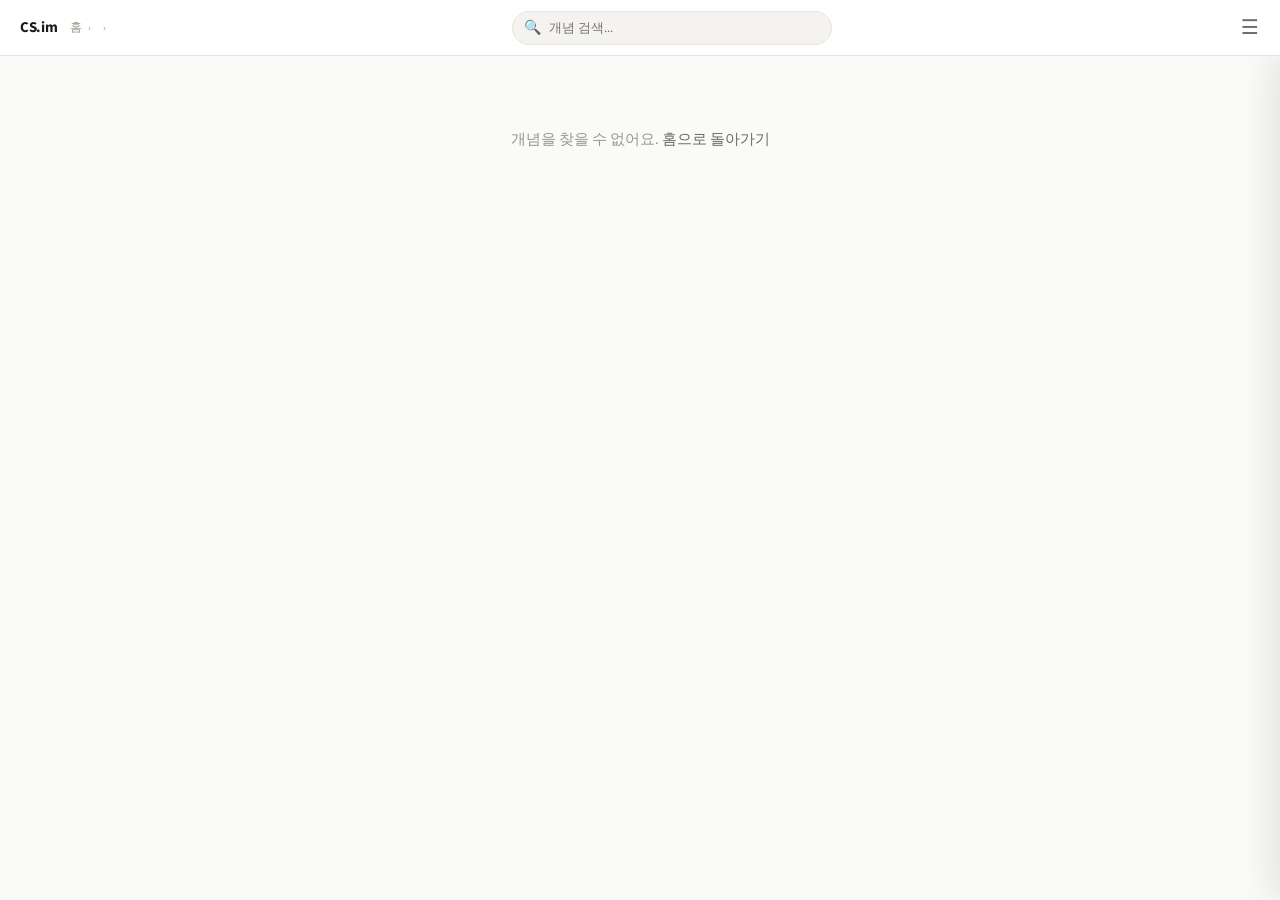
==== concept.html @ e38c5607 "Redesign home screen as a learning-roadmap dashboard - Sidebar drawer: give subject chips a uniform " ====
<!DOCTYPE html>
<html lang="ko">
<head>
  <meta charset="UTF-8">
  <meta name="viewport" content="width=device-width, initial-scale=1.0">
  <title>CS.im — 정보컴퓨터 임용</title>
  <link rel="stylesheet" href="css/variables.css">
  <link rel="stylesheet" href="css/components.css">
</head>
<body>
<div class="layout">

  <header class="topbar">
    <div class="topbar-logo" onclick="location.href='index.html'" style="cursor:pointer;">CS.im</div>
    <div class="topbar-breadcrumb" id="breadcrumb"></div>
    <div class="topbar-search">
      <span class="search-icon">🔍</span>
      <input type="text" id="conceptSearch" placeholder="개념 검색...">
    </div>
    <button class="topbar-menu-btn" onclick="toggleSidebar()" aria-label="메뉴">☰</button>
  </header>

  <div class="body-row">
    <div class="sidebar-overlay" id="sidebarOverlay" onclick="closeSidebar()"></div>
    <nav class="sidebar" id="sidebar"></nav>
    <main class="main" id="main"></main>
  </div>

</div>

<button class="scroll-top-btn" id="scrollTopBtn" onclick="window.scrollTo({top:0,behavior:'smooth'})">↑</button>

<script src="js/data.js"></script>
<script src="js/config.js"></script>
<script src="js/ui.js"></script>
<script>
/* ── URL 파라미터 ─────────────────────────────────── */
function getParam(key) { return new URLSearchParams(location.search).get(key); }
const subjectName = getParam('subject') || '';
const conceptName = getParam('concept') ? decodeURIComponent(getParam('concept')) : '';

/* ── 시각화 / 콘텐츠 매핑 ──────────────────────────── */
const VIZ_MAP = {
  '피아제 인지발달 4단계':       'visualizations/piaget.js',
  '부울 대수·게이트·카르노맵':   'visualizations/boole.js',
  '가네 9가지 수업사태':         'visualizations/gagne.js',
  '마르시아 정체성 지위':        'visualizations/marcia.js',
  '브론펜브레너 생태학적 체계':  'visualizations/bronfenbrenner.js',
  '문맥교환 (Context Switch)':   'visualizations/context-switch.js',
};
const CONTENT_MAP = {
  '피아제 인지발달 4단계':       'visualizations/piaget-content.js',
  '부울 대수·게이트·카르노맵':   'visualizations/boole-content.js',
  '가네 9가지 수업사태':         'visualizations/gagne-content.js',
  '마르시아 정체성 지위':        'visualizations/marcia-content.js',
  '브론펜브레너 생태학적 체계':  'visualizations/bronfenbrenner-content.js',
  '문맥교환 (Context Switch)':   'visualizations/context-switch-content.js',
};

/* ── 사이드바 토글 ─────────────────────────────────────
   화면 크기와 무관하게 오른쪽에서 열리는 오버레이 드로어 하나로 통일.
   기본값은 항상 닫힘 — "매번 떠 있지 않도록" 필요할 때만 연다. ── */
function openSidebar() {
  document.getElementById('sidebar').classList.add('open');
  document.getElementById('sidebarOverlay').classList.add('visible');
  document.body.style.overflow = 'hidden';
  const menuBtn = document.querySelector('.topbar-menu-btn');
  if (menuBtn) { menuBtn.textContent = '✕'; menuBtn.setAttribute('aria-label', '메뉴 닫기'); }
}

function closeSidebar() {
  document.getElementById('sidebar').classList.remove('open');
  document.getElementById('sidebarOverlay').classList.remove('visible');
  document.body.style.overflow = '';
  const menuBtn = document.querySelector('.topbar-menu-btn');
  if (menuBtn) { menuBtn.textContent = '☰'; menuBtn.setAttribute('aria-label', '메뉴 열기'); }
}

function toggleSidebar() {
  const isOpen = document.getElementById('sidebar').classList.contains('open');
  isOpen ? closeSidebar() : openSidebar();
}

document.addEventListener('keydown', e => {
  if (e.key === 'Escape') closeSidebar();
});

/* ── 사이드바 렌더 (영역별 드롭다운 + 과목 그리드) ────
   영역 순서는 반드시 SITE_CONFIG.areas 순서(교육학 → 교과교육학 → 전공)를
   따라야 index.html의 사이드바/홈 화면과 순서가 일치한다. ── */
let sidebarOpenArea = null;

function toggleSidebarArea(areaKey) {
  sidebarOpenArea = sidebarOpenArea === areaKey ? null : areaKey;
  renderSidebar();
}

function renderSidebar() {
  const areas = {};
  Object.entries(SUBJECTS).forEach(([name, meta]) => {
    if (!areas[meta.area]) areas[meta.area] = [];
    areas[meta.area].push(name);
  });

  if (sidebarOpenArea === null && subjectName && SUBJECTS[subjectName]) {
    sidebarOpenArea = SUBJECTS[subjectName].areaKey;
  }

  let html = '';
  Object.entries(SITE_CONFIG.areas).forEach(([areaKey, areaLabel]) => {
    const subjects = areas[areaLabel];
    if (!subjects) return;
    const isOpen = sidebarOpenArea === areaKey;
    html += `
      <div class="sb-area ${isOpen ? 'open' : ''}">
        <button class="sb-area-head" onclick="toggleSidebarArea('${areaKey}')">
          <span class="sb-area-head-left">
            <span class="sb-area-title">${areaLabel}</span>
            <span class="sb-area-count">${subjects.length}</span>
          </span>
          <span class="sb-area-chevron">›</span>
        </button>
        <div class="sb-area-body">
          <div class="sb-subject-grid">
            ${subjects.map(name => {
              const s = SUBJECTS[name];
              const active = subjectName === name ? 'active' : '';
              const style = `--subject-bg:${s.color.bg};--subject-mid:${s.color.mid};--subject-accent:${s.color.accent};--subject-text:${s.color.text}`;
              return `<div class="sb-subject-chip ${active}" style="${style}"
                onclick="location.href='index.html?subject=${encodeURIComponent(name)}'">
                <span class="sidebar-dot" style="background:${s.color.mid}"></span>${name}</div>`;
            }).join('')}
          </div>
        </div>
      </div>`;
  });
  document.getElementById('sidebar').innerHTML = html;
}

/* ── 브레드크럼 ────────────────────────────────────── */
function renderBreadcrumb() {
  document.getElementById('breadcrumb').innerHTML = `
    <a href="index.html">홈</a>
    <span class="sep">›</span>
    <a href="index.html?subject=${encodeURIComponent(subjectName)}">${subjectName}</a>
    <span class="sep">›</span>
    <span style="color:var(--text-primary);">${conceptName}</span>`;
  if (conceptName) document.title = `${conceptName} — CS.im`;
}

/* ── Concept / Note 모드 토글 ──────────────────────── */
function setConceptMode(mode) {
  document.getElementById('mode-concept').classList.toggle('active', mode === 'concept');
  document.getElementById('mode-note').classList.toggle('active', mode === 'note');
  document.getElementById('btn-concept').classList.toggle('active', mode === 'concept');
  document.getElementById('btn-note').classList.toggle('active', mode === 'note');
  window.scrollTo({ top: 0, behavior: 'smooth' });
}

/* ── Explore 탭 전환 ─────────────────────────────── */
function switchExploreTab(tab) {
  document.querySelectorAll('.explore-tab-btn').forEach(b => b.classList.remove('active'));
  document.querySelectorAll('.explore-tab-content').forEach(c => c.classList.remove('active'));
  const btn = document.querySelector(`.explore-tab-btn[data-tab="${tab}"]`);
  if (btn) btn.classList.add('active');
  const content = document.getElementById(`content-${tab}`);
  if (content) content.classList.add('active');

  /* viz 탭 lazy-load */
  if (tab === 'viz' && !window._vizLoaded) {
    window._vizLoaded = true;
    const vizFile = VIZ_MAP[conceptName];
    const container = document.getElementById('viz-container');
    if (vizFile && container) {
      const s = document.createElement('script');
      s.src = vizFile;
      s.onerror = () => { container.innerHTML = `<div class="content-placeholder">시각화를 불러올 수 없어요.</div>`; };
      document.body.appendChild(s);
    } else if (container) {
      container.innerHTML = `<div class="content-placeholder">아직 시각화가 준비되지 않았어요.</div>`;
    }
  }
}

/* ── 키워드 그래프 빌드 ───────────────────────────── */
function buildKeywordGraph(nodes, edges, containerId) {
  const wrap = document.getElementById(containerId || 'kwGraphWrap');
  if (!wrap) return;
  const W = 640, H = 320;

  let svg = `<svg viewBox="0 0 ${W} ${H}" xmlns="http://www.w3.org/2000/svg" id="kwSvg">`;
  svg += `<g id="kwEdgeLayer">`;
  edges.forEach((e, i) => {
    svg += `<line class="kw-edge" id="kwEdge${i}" x1="0" y1="0" x2="0" y2="0"/>`;
  });
  svg += `</g><g id="kwNodeLayer">`;
  nodes.forEach(n => {
    const fill = n.core ? 'var(--subject-accent)' : 'var(--subject-bg)';
    const textColor = n.core ? '#fff' : 'var(--subject-text)';
    const fontSize = n.core ? 13 : n.r >= 18 ? 11.5 : 10;
    svg += `<g class="kw-node-group" id="kwNode-${n.id}" data-id="${n.id}" transform="translate(${n.x},${n.y})">
      <circle class="kw-node-circle" r="${n.r}" fill="${fill}"/>
      <text class="kw-node-text" text-anchor="middle" dominant-baseline="central" font-size="${fontSize}" font-weight="700" fill="${textColor}">${n.label}</text>
    </g>`;
  });
  svg += `</g></svg>`;
  wrap.innerHTML = svg;

  function updateEdges() {
    edges.forEach(([a, b], i) => {
      const na = nodes.find(n => n.id === a), nb = nodes.find(n => n.id === b);
      if (!na || !nb) return;
      const edge = document.getElementById('kwEdge' + i);
      if (edge) {
        edge.setAttribute('x1', na.x); edge.setAttribute('y1', na.y);
        edge.setAttribute('x2', nb.x); edge.setAttribute('y2', nb.y);
      }
    });
  }
  updateEdges();

  /* ── 드래그 ── */
  const svgEl = document.getElementById('kwSvg');
  if (!svgEl) return;
  let dragging = null;

  function svgPoint(evt) {
    const rect = svgEl.getBoundingClientRect();
    const cx = evt.touches ? evt.touches[0].clientX : evt.clientX;
    const cy = evt.touches ? evt.touches[0].clientY : evt.clientY;
    return {
      x: (cx - rect.left) / rect.width * W,
      y: (cy - rect.top) / rect.height * H
    };
  }

  nodes.forEach(n => {
    const g = document.getElementById('kwNode-' + n.id);
    if (!g) return;
    g.style.cursor = 'grab';
    const startDrag = evt => { evt.preventDefault(); dragging = n; g.style.cursor = 'grabbing'; };
    g.addEventListener('mousedown', startDrag);
    g.addEventListener('touchstart', startDrag, { passive: false });
  });

  svgEl.addEventListener('mousemove', evt => {
    if (!dragging) return;
    const p = svgPoint(evt);
    dragging.x = Math.max(dragging.r, Math.min(W - dragging.r, p.x));
    dragging.y = Math.max(dragging.r, Math.min(H - dragging.r, p.y));
    const g = document.getElementById('kwNode-' + dragging.id);
    if (g) g.setAttribute('transform', `translate(${dragging.x},${dragging.y})`);
    updateEdges();
  });
  svgEl.addEventListener('touchmove', evt => {
    if (!dragging) return;
    const p = svgPoint(evt);
    dragging.x = Math.max(dragging.r, Math.min(W - dragging.r, p.x));
    dragging.y = Math.max(dragging.r, Math.min(H - dragging.r, p.y));
    const g = document.getElementById('kwNode-' + dragging.id);
    if (g) g.setAttribute('transform', `translate(${dragging.x},${dragging.y})`);
    updateEdges();
  }, { passive: false });
  function endDrag() {
    if (dragging) {
      const g = document.getElementById('kwNode-' + dragging.id);
      if (g) g.style.cursor = 'grab';
    }
    dragging = null;
  }
  window.addEventListener('mouseup', endDrag);
  window.addEventListener('touchend', endDrag);
}

/* ── 개념 키워드로 기본 그래프 자동 생성 ─────────── */
function buildAutoKeywordGraph(conceptNameStr, keywordsStr) {
  const kws = keywordsStr.split(/[·,·\s]+/).map(k => k.trim()).filter(k => k.length > 0);
  const cx = 320, cy = 155;
  const nodes = [{ id: 'core', label: conceptNameStr.replace(/\s*\(.+\)/, ''), x: cx, y: cy, r: 28, core: true }];
  const edges = [];
  const count = Math.min(kws.length, 10);
  kws.slice(0, count).forEach((kw, i) => {
    const angle = (i / count) * 2 * Math.PI - Math.PI / 2;
    const dist = 120;
    const r = kw.length > 5 ? 14 : 12;
    nodes.push({ id: `kw${i}`, label: kw, x: Math.round(cx + dist * Math.cos(angle)), y: Math.round(cy + dist * Math.sin(angle)), r });
    edges.push(['core', `kw${i}`]);
  });
  return { nodes, edges };
}

/* ── 파일 로드 ─────────────────────────────────────── */
function loadContent(name) {
  const f = CONTENT_MAP[name];
  if (!f) return;
  const id = 'cs-' + name.replace(/[^a-zA-Z0-9가-힣]/g, '_');
  if (document.getElementById(id)) return;
  const s = document.createElement('script');
  s.id = id;
  s.src = f;
  document.body.appendChild(s);
}

/* ── 메인 렌더 ─────────────────────────────────────── */
function renderConcept() {
  const C = SITE_CONFIG;
  const s = SUBJECTS[subjectName];
  const concept = CONCEPTS.find(c => c.subject === subjectName && c.name === conceptName);
  if (!s || !concept) {
    document.getElementById('main').innerHTML = `
      <div style="padding:40px;text-align:center;color:var(--text-tertiary);">
        ${C.ui.notFound} <a href="index.html" style="color:var(--text-secondary);">${C.ui.goHome}</a>
      </div>`;
    return;
  }
  const main = document.getElementById('main');
  main.style.setProperty('--subject-bg',     s.color.bg);
  main.style.setProperty('--subject-mid',    s.color.mid);
  main.style.setProperty('--subject-accent', s.color.accent);
  main.style.setProperty('--subject-text',   s.color.text);
  /* Editorial 레이아웃: main 패딩 제거 (ed-page가 자체 패딩 관리) */
  main.style.padding = '0';

  /* 홈 대시보드의 학습 진행률/완료 배지를 위해 열람 상태 기록 */
  CS.markVisited(subjectName, conceptName);

  const hasViz = !!VIZ_MAP[conceptName];

  main.innerHTML = `
    <!-- ── 상단 고정: 스크롤 프로그레스 + 모드 토글 ── -->
    <div class="sticky-header-group" id="conceptStickyHeader">
      <div class="scroll-progress">
        <div class="scroll-progress-bar" id="scrollProgressBar"></div>
      </div>
      <div class="mode-toggle-sticky">
        <div class="mode-toggle">
          <button class="mode-toggle-btn active" id="btn-concept" onclick="setConceptMode('concept')">Concept</button>
          <button class="mode-toggle-btn" id="btn-note" onclick="setConceptMode('note')">Note</button>
        </div>
      </div>
    </div>

    <!-- ── Editorial 본문 ── -->
    <div class="ed-page" id="edPage">
      <div class="ed-eyebrow">${subjectName} · ${concept.chapter}</div>
      <div class="ed-title">${concept.name}</div>
      <div class="ed-lede">${concept.keywords}</div>

      <!-- ── Explore: 키워드 그래프 / 인터랙티브 시각화 ── -->
      <div class="explore-tabs">
        <div class="explore-tab-buttons">
          <button class="explore-tab-btn active" data-tab="kw" onclick="switchExploreTab('kw')">키워드 그래프</button>
          ${hasViz ? `<button class="explore-tab-btn" data-tab="viz" onclick="switchExploreTab('viz')">인터랙티브 시각화</button>` : ''}
        </div>
        <div class="explore-tab-content active" id="content-kw">
          <div class="keyword-graph-wrap" id="kwGraphWrap"></div>
        </div>
        ${hasViz ? `<div class="explore-tab-content" id="content-viz"><div id="viz-container"></div></div>` : ''}
      </div>

      <!-- ── Concept 모드 패널 ── -->
      <div class="mode-panel active" id="mode-concept">
        <div id="tab-summary">
          <div class="ed-section">
            <div class="ed-h2"><span class="num">—</span> ${C.summary.intro}</div>
            <div class="content-placeholder">
              이 개념의 핵심 정리 내용을 여기에 작성하세요.<br>
              <small style="margin-top:8px;display:block;">키워드: ${concept.keywords}</small>
            </div>
          </div>
        </div>
      </div>

      <!-- ── Note 모드 패널 ── -->
      <div class="mode-panel" id="mode-note">
        <div id="tab-exam">
          <div class="ed-section">
            <div class="content-placeholder">${C.tabs.exam} 내용을 작성하세요.</div>
          </div>
        </div>
        <div id="tab-quiz"></div>
      </div>
    </div>`;

  /* ── 키워드 그래프 초기화 ── */
  function initKeywordGraph() {
    const customNodes = window.CONCEPT_KW_NODES;
    const customEdges = window.CONCEPT_KW_EDGES;
    if (customNodes && customEdges) {
      buildKeywordGraph(customNodes, customEdges, 'kwGraphWrap');
    } else {
      const { nodes, edges } = buildAutoKeywordGraph(concept.name, concept.keywords);
      buildKeywordGraph(nodes, edges, 'kwGraphWrap');
    }
  }
  initKeywordGraph();

  /* ── 콘텐츠 로드 ── */
  loadContent(conceptName);
}

/* ── 스크롤 이벤트 ─────────────────────────────────── */
window.addEventListener('scroll', () => {
  const btn = document.getElementById('scrollTopBtn');
  if (btn) btn.classList.toggle('visible', window.scrollY > 400);
  const bar = document.getElementById('scrollProgressBar');
  if (bar) {
    const total = document.documentElement.scrollHeight - window.innerHeight;
    bar.style.width = (total > 0 ? (window.scrollY / total) * 100 : 0) + '%';
  }
});

/* ── 초기화 ────────────────────────────────────────── */
renderSidebar();
renderBreadcrumb();
renderConcept();

/* ── concept.html 내 인라인 검색 ──────────────────── */
(function() {
  const input = document.getElementById('conceptSearch');
  if (!input) return;

  const dropdown = document.createElement('div');
  dropdown.id = 'searchDropdown';
  dropdown.style.cssText = 'position:absolute;top:calc(100% + 6px);right:0;left:0;background:var(--bg-white);border:1px solid var(--border-light);border-radius:var(--radius-md);box-shadow:var(--shadow-md);z-index:500;max-height:320px;overflow-y:auto;display:none;';
  input.parentElement.style.position = 'relative';
  input.parentElement.appendChild(dropdown);

  function showResults(q) {
    if (!q) { dropdown.style.display = 'none'; return; }
    const results = CONCEPTS.filter(c =>
      c.name.toLowerCase().includes(q) ||
      c.keywords.toLowerCase().includes(q) ||
      c.subject.toLowerCase().includes(q)
    ).slice(0, 12);

    if (!results.length) {
      dropdown.innerHTML = '<div style="padding:14px 16px;font-size:13px;color:var(--text-tertiary);">검색 결과 없음</div>';
    } else {
      dropdown.innerHTML = results.map(c => {
        const subj = SUBJECTS[c.subject];
        return `<div onmousedown="location.href='concept.html?subject=${encodeURIComponent(c.subject)}&concept=${encodeURIComponent(c.name)}'"
          style="padding:10px 16px;cursor:pointer;border-bottom:1px solid var(--border-light);font-size:13px;"
          onmouseover="this.style.background='var(--bg-surface)'" onmouseout="this.style.background=''">
          <div style="font-weight:600;color:var(--text-primary);">${c.name}</div>
          <div style="font-size:11px;color:${subj?.color.accent || 'var(--text-tertiary)'};">${c.subject} › ${c.chapter}</div>
        </div>`;
      }).join('');
    }
    dropdown.style.display = 'block';
  }

  input.addEventListener('input', function() {
    showResults(this.value.trim().toLowerCase());
  });

  input.addEventListener('blur', () => {
    setTimeout(() => { dropdown.style.display = 'none'; }, 150);
  });
})();
</script>
</body>
</html>
---- css/variables.css ----
/* ════════════════════════════════════════════════════════════
   CS.im — SERIF 디자인 시스템
   Typographic elegance through classical restraint.
   Ivory · Playfair Display · Ink-black accent (no gold).
   ════════════════════════════════════════════════════════════ */

/* Playfair Display — 라틴 디스플레이 세리프 (표제) */
@import url('https://fonts.googleapis.com/css2?family=Playfair+Display:ital,wght@0,400..900;1,400..900&display=swap');
/* Noto Serif KR — 한글 명조 폴백 (Playfair Display는 한글 글리프가 없음) */
@import url('https://fonts.googleapis.com/css2?family=Noto+Serif+KR:wght@400;500;600;700;900&display=swap');
/* Source Sans 3 — 라틴 본문·UI */
@import url('https://fonts.googleapis.com/css2?family=Source+Sans+3:ital,wght@0,400;0,500;0,600;1,400&display=swap');
/* IBM Plex Mono — 라벨·스몰캡스 */
@import url('https://fonts.googleapis.com/css2?family=IBM+Plex+Mono:wght@400;500&display=swap');

:root {
  /* ── 타이포그래피 ── */
  --font-display: 'Playfair Display', 'Noto Serif KR', Georgia, serif;
  --font-sans:    'Source Sans 3', 'Pretendard', 'Apple SD Gothic Neo', system-ui, sans-serif;
  --font-mono:    'IBM Plex Mono', 'Nanum Gothic Coding', 'D2Coding', monospace;
  --font-heading: var(--font-display);
  --font-main:    var(--font-sans);
  --font-body:    var(--font-sans);

  /* ══════════════════════════════════════════════
     따뜻한 모노크롬 팔레트 — 단일 잉크 블랙 액센트
     (골드 대신 블랙: 메인 화면 강조는 전부 블랙 계열)
     ══════════════════════════════════════════════ */
  --bg-page:    #FAFAF8;  /* ivory */
  --bg-white:   #FFFFFF;  /* card */
  --bg-surface: #F5F3F0;  /* muted */

  --text-primary:   #1A1A1A;  /* foreground — rich black */
  --text-secondary: #6B6B6B;  /* muted-foreground — warm gray */
  --text-tertiary:  #9B968D;  /* 한층 옅은 caption 톤 (AA 대비 확보) */

  /* 액센트 = 잉크 블랙 (골드 폐지) */
  --primary:            #0A0A0A;  /* 잉크 블랙 — 버튼·링크·포커스링 */
  --secondary:          #3A3A40;  /* 크롬 실버 텍스트 톤 — hover/보조 강조 */
  --accent:             #0A0A0A;
  --accent-secondary:   #3A3A40;
  --accent-foreground:  #FFFFFF;
  --muted:              #E8E8EC;  /* 크롬 실버 배경 — 뮤트 표면 */
  --error:              #B3261E;

  --border-light: #E8E4DF;
  --border-mid:   #D6D0C8;

  /* ── 반경 — 6~16px (rounded-md/lg 기준) ── */
  --radius-sm: 6px;
  --radius-md: 8px;
  --radius-lg: 12px;
  --radius-xl: 16px;

  --sidebar-width: 300px;
  --topbar-height: 56px;

  /* ── 섀도우 ── */
  --shadow-sm: 0 1px 2px rgba(26,26,26,0.04);
  --shadow-md: 0 4px 12px rgba(26,26,26,0.06);
  --shadow-lg: 0 8px 24px rgba(26,26,26,0.08);

  /* ── 히어로 앰비언트 글로우 — 단일 톤, 아주 옅게 (2%) ── */
  --hero-glow-1: var(--primary);
  --hero-glow-2: var(--primary);
  --hero-glow-3: var(--primary);
  --hero-glow-opacity: .02;
  --hero-card-shadow: 0 1px 2px rgba(26,26,26,0.04), 0 20px 48px -24px rgba(26,26,26,0.12);
  --hero-card-shadow-hover: 0 1px 2px rgba(26,26,26,0.05), 0 24px 56px -20px rgba(26,26,26,0.16);

  /* ══════════════════════════════════════════════
     6색 팔레트 — 과목 구분용 (메인 액센트와는 별개)
     지정된 스프레드시트 값 그대로 사용 (라이트 배경에 최적화된 원본 파스텔)
     ══════════════════════════════════════════════ */
  --c-pink-bg:    #FFC9E3; --c-pink-text:   #7A1F4D; --c-pink-mid:   #993D6B;
  --c-coral-bg:   #FFD5B8; --c-coral-text:  #803300; --c-coral-mid:  #803300;
  --c-yellow-bg:  #FFF3B8; --c-yellow-text: #5C4D00; --c-yellow-mid: #806A00;
  --c-mint-bg:    #B8FFE0; --c-mint-text:   #0A4D33; --c-mint-mid:   #1F7A52;
  --c-blue-bg:    #AEE2FF; --c-blue-text:   #0A3C5C; --c-blue-mid:   #1E5A80;
  --c-lilac-bg:   #E1C5FF; --c-lilac-text:  #3D1F6B; --c-lilac-mid:  #5C3D8C;

  /* 스프레드시트의 추가 중립 톤 2종 — 블랙 액센트 계열의 재료로 사용 */
  --c-chrome-silver-bg:   #E8E8EC; --c-chrome-silver-text: #3A3A40; --c-chrome-silver-mid: #5C5C66;
  --c-ink-black-bg:       #0A0A0A; --c-ink-black-text:     #FFFFFF; --c-ink-black-mid:     #999999;

  /* ── 교육학 ── */
  --c-edu-curriculum-bg: var(--c-pink-bg);   --c-edu-curriculum-mid: var(--c-pink-mid);   --c-edu-curriculum-accent: var(--c-pink-mid);   --c-edu-curriculum-text: var(--c-pink-text);
  --c-edu-teach-bg:      var(--c-coral-bg);  --c-edu-teach-mid:      var(--c-coral-mid);  --c-edu-teach-accent:      var(--c-coral-mid);  --c-edu-teach-text:      var(--c-coral-text);
  --c-edu-eval-bg:       var(--c-yellow-bg); --c-edu-eval-mid:       var(--c-yellow-mid); --c-edu-eval-accent:       var(--c-yellow-mid); --c-edu-eval-text:       var(--c-yellow-text);
  --c-edu-psych-bg:      var(--c-mint-bg);   --c-edu-psych-mid:      var(--c-mint-mid);   --c-edu-psych-accent:      var(--c-mint-mid);   --c-edu-psych-text:      var(--c-mint-text);
  --c-edu-admin-bg:      var(--c-blue-bg);   --c-edu-admin-mid:      var(--c-blue-mid);   --c-edu-admin-accent:      var(--c-blue-mid);   --c-edu-admin-text:      var(--c-blue-text);
  --c-edu-counsel-bg:    var(--c-lilac-bg);  --c-edu-counsel-mid:    var(--c-lilac-mid);  --c-edu-counsel-accent:    var(--c-lilac-mid);  --c-edu-counsel-text:    var(--c-lilac-text);

  /* ── 교과교육학 (라일락 미사용 — 5과목) ── */
  --c-info-curriculum-bg: var(--c-pink-bg);   --c-info-curriculum-mid: var(--c-pink-mid);   --c-info-curriculum-accent: var(--c-pink-mid);   --c-info-curriculum-text: var(--c-pink-text);
  --c-info-teach-bg:      var(--c-coral-bg);  --c-info-teach-mid:      var(--c-coral-mid);  --c-info-teach-accent:      var(--c-coral-mid);  --c-info-teach-text:      var(--c-coral-text);
  --c-info-eval-bg:       var(--c-yellow-bg); --c-info-eval-mid:       var(--c-yellow-mid); --c-info-eval-accent:       var(--c-yellow-mid); --c-info-eval-text:       var(--c-yellow-text);
  --c-info-ct-bg:         var(--c-mint-bg);   --c-info-ct-mid:         var(--c-mint-mid);   --c-info-ct-accent:         var(--c-mint-mid);   --c-info-ct-text:         var(--c-mint-text);
  --c-info-swai-bg:       var(--c-blue-bg);   --c-info-swai-mid:       var(--c-blue-mid);   --c-info-swai-accent:       var(--c-blue-mid);   --c-info-swai-text:       var(--c-blue-text);

  /* ── 전공(CS) ── */
  --c-cs-ai-bg:        var(--c-pink-bg);   --c-cs-ai-mid:        var(--c-pink-mid);   --c-cs-ai-accent:        var(--c-pink-mid);   --c-cs-ai-text:        var(--c-pink-text);
  --c-cs-discrete-bg:  var(--c-pink-bg);   --c-cs-discrete-mid:  var(--c-pink-mid);   --c-cs-discrete-accent:  var(--c-pink-mid);   --c-cs-discrete-text:  var(--c-pink-text);

  --c-cs-os-bg:        var(--c-coral-bg);  --c-cs-os-mid:        var(--c-coral-mid);  --c-cs-os-accent:        var(--c-coral-mid);  --c-cs-os-text:        var(--c-coral-text);
  --c-cs-pl-bg:        var(--c-coral-bg);  --c-cs-pl-mid:        var(--c-coral-mid);  --c-cs-pl-accent:        var(--c-coral-mid);  --c-cs-pl-text:        var(--c-coral-text);

  --c-cs-ds-bg:        var(--c-yellow-bg); --c-cs-ds-mid:        var(--c-yellow-mid); --c-cs-ds-accent:        var(--c-yellow-mid); --c-cs-ds-text:        var(--c-yellow-text);
  --c-cs-algo-bg:      var(--c-yellow-bg); --c-cs-algo-mid:      var(--c-yellow-mid); --c-cs-algo-accent:      var(--c-yellow-mid); --c-cs-algo-text:      var(--c-yellow-text);

  --c-cs-db-bg:        var(--c-mint-bg);   --c-cs-db-mid:        var(--c-mint-mid);   --c-cs-db-accent:        var(--c-mint-mid);   --c-cs-db-text:        var(--c-mint-text);
  --c-cs-se-bg:        var(--c-mint-bg);   --c-cs-se-mid:        var(--c-mint-mid);   --c-cs-se-accent:        var(--c-mint-mid);   --c-cs-se-text:        var(--c-mint-text);

  --c-cs-net-bg:       var(--c-blue-bg);   --c-cs-net-mid:       var(--c-blue-mid);   --c-cs-net-accent:       var(--c-blue-mid);   --c-cs-net-text:       var(--c-blue-text);
  --c-cs-sec-bg:       var(--c-blue-bg);   --c-cs-sec-mid:       var(--c-blue-mid);   --c-cs-sec-accent:       var(--c-blue-mid);   --c-cs-sec-text:       var(--c-blue-text);

  --c-cs-arch-bg:      var(--c-lilac-bg);  --c-cs-arch-mid:      var(--c-lilac-mid);  --c-cs-arch-accent:      var(--c-lilac-mid);  --c-cs-arch-text:      var(--c-lilac-text);
  --c-cs-compiler-bg:  var(--c-lilac-bg);  --c-cs-compiler-mid:  var(--c-lilac-mid);  --c-cs-compiler-accent:  var(--c-lilac-mid);  --c-cs-compiler-text:  var(--c-lilac-text);
}
---- css/components.css ----
*, *::before, *::after { box-sizing: border-box; margin: 0; padding: 0; }

html { font-size: 15px; }
body {
  font-family: var(--font-body, var(--font-main));
  background: var(--bg-page);
  color: var(--text-primary);
  line-height: 1.6;
  min-height: 100vh;
}

a { color: inherit; text-decoration: none; }

/* ════════════════════════════════════════════════
   레이아웃 — topbar 고정 + sidebar/main flex 배치
════════════════════════════════════════════════ */
.layout {
  display: flex;
  flex-direction: column;
  min-height: 100vh;
}

/* 탑바: 항상 최상단 고정 */
.topbar {
  position: fixed;
  top: 0; left: 0; right: 0;
  height: var(--topbar-height);
  z-index: 400;
  display: flex;
  align-items: center;
  gap: 12px;
  padding: 0 12px 0 20px;
  background: var(--bg-white);
  border-bottom: 1px solid var(--border-light);
}

/* 탑바 아래 콘텐츠 행 — 사이드바는 더 이상 레이아웃을 나눠 갖지 않고
   화면 크기와 무관하게 오른쪽에서 열리는 오버레이 드로어로 동작한다. */
.body-row {
  margin-top: var(--topbar-height);
  min-height: calc(100vh - var(--topbar-height));
}

/* 메인 — 항상 전체 너비 */
.main {
  min-width: 0;
  padding: 28px 32px 60px;
}
.main > * {
  max-width: 960px;
  margin-left: auto;
  margin-right: auto;
  width: 100%;
  box-sizing: border-box;
}

/* 사이드바 — 오른쪽에서 슬라이드되는 오버레이 드로어 (모든 화면 크기 공통) */
.sidebar {
  position: fixed;
  top: var(--topbar-height);
  right: 0;
  height: calc(100vh - var(--topbar-height));
  width: var(--sidebar-width);
  z-index: 300;
  background: var(--bg-white);
  border-left: 1px solid var(--border-light);
  box-shadow: -8px 0 32px rgba(20,18,14,0.10);
  overflow-y: auto;
  overflow-x: hidden;
  padding: 14px 0 40px;
  transform: translateX(100%);
  transition: transform .24s cubic-bezier(.4,0,.2,1);
}
.sidebar.open {
  transform: translateX(0);
}

/* 오버레이 딤 */
.sidebar-overlay {
  display: none;
  position: fixed; inset: 0;
  top: var(--topbar-height);
  background: rgba(20,18,14,0.32);
  z-index: 299;
}
.sidebar-overlay.visible { display: block; }

/* ── 반응형 ── */
@media (min-width: 1400px) {
  .main { padding: 36px 56px 80px; }
  .card-grid { grid-template-columns: repeat(auto-fill, minmax(210px, 1fr)); }
  .subject-grid { grid-template-columns: repeat(auto-fill, minmax(210px, 1fr)); }
}
@media (min-width: 1100px) and (max-width: 1399px) {
  .main { padding: 32px 44px 72px; }
}

@media (max-width: 768px) {
  .sidebar {
    top: 0;
    height: 100vh;
    width: min(84vw, 320px);
    padding-top: calc(var(--topbar-height) + 8px);
  }

  .main { padding: 20px 16px 48px; }
  .main > * { max-width: 100%; }
  .detail-section { padding: 16px; }
  .detail-tabs { overflow-x: auto; }
  .detail-tab { padding: 10px 12px; white-space: nowrap; }
}

@media (max-width: 480px) {
  .main { padding: 16px 12px 40px; }
  .detail-section { padding: 14px 12px; }
}
/* NOTE: 아래쪽에 .card-grid/.subject-grid/.area-columns/.detail-header/
   .detail-title/.acc-concept-grid 등의 그리드 컬럼 수를 좁히는 모바일
   오버라이드는 파일 맨 끝(반응형 블록)에 있음 — 해당 클래스들의 기본
   규칙이 이 지점보다 아래에서 다시 선언되어 있어, 여기서 지정하면
   소스 순서상 기본 규칙에 의해 덮어써져 무시되기 때문. */

.topbar-logo {
  font-size: 15px;
  font-weight: 700;
  color: var(--text-primary);
  letter-spacing: -0.02em;
}
.topbar-logo span {
  font-weight: 400;
  color: var(--text-tertiary);
}
.topbar-search {
  flex: 1;
  min-width: 80px;
  max-width: 320px;
  margin-left: auto;
  position: relative;
}
.topbar-search input {
  width: 100%;
  padding: 7px 14px 7px 36px;
  border: 1px solid var(--border-light);
  border-radius: 20px;
  background: var(--bg-surface);
  font-size: 13px;
  color: var(--text-primary);
  font-family: var(--font-main);
  outline: none;
  transition: border-color .15s;
}
.topbar-search input:focus {
  border-color: var(--primary);
  background: var(--bg-white);
  outline: 2px solid var(--primary);
  outline-offset: 2px;
}
.topbar-search .search-icon {
  position: absolute;
  left: 12px;
  top: 50%;
  transform: translateY(-50%);
  color: var(--text-tertiary);
  font-size: 14px;
  pointer-events: none;
}
.topbar-breadcrumb {
  font-size: 12px;
  color: var(--text-tertiary);
  display: flex;
  align-items: center;
  gap: 6px;
  overflow: hidden;
  white-space: nowrap;
  min-width: 0;
  flex-shrink: 1;
}
.topbar-breadcrumb a { color: var(--text-tertiary); }
.topbar-breadcrumb a:hover { color: var(--text-secondary); }
.topbar-breadcrumb .sep { font-size: 10px; }

/* 900px 이하: 브레드크럼 완전 숨김 */
@media (max-width: 900px) {
  .topbar-breadcrumb { display: none; }
}

/* ── 탑바 메뉴 버튼 (☰/✕) — flex 마지막 아이템 ── */
.topbar-menu-btn {
  width: 36px;
  height: 36px;
  flex-shrink: 0;
  border-radius: 8px;
  border: none;
  background: transparent;
  color: var(--text-secondary);
  font-size: 20px;
  cursor: pointer;
  display: flex;
  align-items: center;
  justify-content: center;
  transition: background .12s, color .12s;
  padding: 0;
  font-family: inherit;
  line-height: 1;
  margin-left: auto; /* 검색창 이후 오른쪽 끝으로 */
}
.topbar-menu-btn:hover { background: var(--bg-surface); color: var(--text-primary); }

/* ── 사이드바 내부: 영역별 드롭다운(아코디언) + 과목 그리드 ──
   교육학/교과교육학/전공 사이의 위계는 없으므로, 세로로 길게 나열하는
   대신 영역 헤더를 눌러 펼치는 드롭다운 + 2열 그리드로 배치해
   한 화면 안에서 훑어볼 수 있게 한다. */
.sb-area {
  border-bottom: 1px solid var(--border-light);
}
.sb-area-head {
  width: 100%;
  display: flex;
  align-items: center;
  justify-content: space-between;
  gap: 8px;
  padding: 13px 20px;
  border: none;
  background: none;
  cursor: pointer;
  font-family: var(--font-main);
  text-align: left;
  transition: background .12s;
}
.sb-area-head:hover { background: var(--bg-surface); }
.sb-area-head-left {
  display: flex;
  align-items: center;
  gap: 8px;
  min-width: 0;
}
.sb-area-title {
  font-size: 11px;
  font-weight: 700;
  letter-spacing: .06em;
  color: var(--text-primary);
  text-transform: uppercase;
}
.sb-area-count {
  font-size: 11px;
  color: var(--text-tertiary);
  font-family: var(--font-mono);
}
.sb-area-chevron {
  font-size: 13px;
  color: var(--text-tertiary);
  transition: transform .2s;
  flex-shrink: 0;
}
.sb-area.open .sb-area-chevron { transform: rotate(90deg); }
.sb-area-body {
  max-height: 0;
  overflow: hidden;
  transition: max-height .25s ease;
}
.sb-area.open .sb-area-body {
  max-height: 1200px;
}
.sb-subject-grid {
  display: grid;
  grid-template-columns: 1fr 1fr;
  grid-auto-rows: minmax(44px, auto);
  gap: 6px;
  padding: 2px 16px 16px;
}
.sb-subject-chip {
  display: flex;
  align-items: center;
  gap: 6px;
  min-height: 44px;
  padding: 8px 10px;
  font-size: 12.5px;
  line-height: 1.25;
  color: var(--text-secondary);
  cursor: pointer;
  border-radius: var(--radius-sm);
  border: 1px solid transparent;
  background: var(--bg-surface);
  word-break: keep-all;
  transition: background .12s, color .12s, border-color .12s;
}
.sb-subject-chip:hover {
  background: var(--bg-white);
  border-color: var(--border-mid);
  color: var(--text-primary);
}
.sb-subject-chip.active {
  font-weight: 600;
  background: var(--subject-bg, var(--bg-surface));
  color: var(--subject-text, var(--text-primary));
  border-color: var(--subject-accent, var(--border-mid));
}
.sidebar-dot {
  width: 8px;
  height: 8px;
  border-radius: 50%;
  flex-shrink: 0;
  background: var(--subject-mid, var(--border-mid));
}

/* ── 페이지 헤더 ── */
.page-header {
  margin-bottom: 24px;
}
.page-title {
  font-size: 22px;
  font-weight: 700;
  font-family: var(--font-heading, var(--font-main));
  color: var(--text-primary);
  letter-spacing: -0.02em;
  margin-bottom: 4px;
}
.page-meta {
  font-size: 12px;
  color: var(--text-tertiary);
  display: flex;
  align-items: center;
  gap: 12px;
}
.page-meta .count {
  font-weight: 600;
  color: var(--subject-accent, var(--text-secondary));
}

/* ── 필터 바 ── */
.filter-bar {
  display: flex;
  gap: 6px;
  flex-wrap: wrap;
  margin-bottom: 20px;
}
.filter-btn {
  padding: 5px 14px;
  border-radius: var(--radius-sm);
  border: 1px solid var(--border-light);
  background: var(--bg-white);
  font-size: 12px;
  color: var(--text-secondary);
  cursor: pointer;
  font-family: var(--font-main);
  transition: all .12s;
}
.filter-btn:hover {
  border-color: var(--primary);
  color: var(--text-primary);
}
.filter-btn.active {
  background: var(--subject-accent, var(--primary));
  color: white;
  border-color: transparent;
  font-weight: 600;
}

/* ── 챕터 섹션 ── */
.chapter-section { margin-bottom: 32px; }
.chapter-title {
  font-size: 13px;
  font-weight: 700;
  color: var(--subject-text, var(--text-primary));
  background: var(--subject-bg, var(--bg-surface));
  display: inline-block;
  padding: 3px 12px;
  border-radius: var(--radius-sm);
  margin-bottom: 12px;
}

/* ── 개념 카드 그리드 ── */
.card-grid {
  display: grid;
  grid-template-columns: repeat(auto-fill, minmax(220px, 1fr));
  gap: 10px;
}
.concept-card {
  background: var(--bg-white);
  border: 1px solid var(--border-light);
  border-radius: var(--radius-md);
  padding: 14px 16px;
  cursor: pointer;
  transition: transform .12s, border-color .12s;
  border-left: 3px solid var(--subject-mid, var(--border-mid));
  display: flex;
  flex-direction: column;
  gap: 6px;
}
.concept-card:hover {
  box-shadow: var(--shadow-sm);
  border-color: var(--subject-mid, var(--border-mid));
  border-left-color: var(--subject-accent, var(--text-secondary));
}
.concept-card-name {
  font-family: var(--font-heading, var(--font-main));
  font-size: 15px;
  font-weight: 600;
  color: var(--text-primary);
  line-height: 1.3;
}
.concept-card-keywords {
  font-size: 11px;
  color: var(--text-tertiary);
  line-height: 1.5;
  display: -webkit-box;
  -webkit-line-clamp: 2;
  -webkit-box-orient: vertical;
  overflow: hidden;
}
.concept-card-footer {
  display: flex;
  align-items: center;
  gap: 6px;
  margin-top: 2px;
}
.badge {
  font-size: 10px;
  padding: 2px 7px;
  border-radius: 8px;
  font-weight: 600;
}
.badge-high  { background: #FDECEA; color: #A83222; }
.badge-mid   { background: #FBF4E0; color: #8A6010; }
.badge-low   { background: #EBF5EA; color: #2E6A28; }
.badge-viz   { background: var(--subject-bg, #eee); color: var(--subject-text, #333); }
.badge-quiz  { background: var(--bg-surface); color: var(--text-secondary); }

/* ── 개념 상세 페이지 ── */
.concept-detail {
  max-width: 860px;
  width: 100%;
  margin-left: auto;
  margin-right: auto;
}

.detail-header {
  padding: 20px 24px;
  background: var(--subject-bg, var(--bg-surface));
  border-radius: var(--radius-lg);
  margin-bottom: 24px;
}
.detail-subject-path {
  font-size: 11px;
  color: var(--subject-text, var(--text-tertiary));
  margin-bottom: 6px;
  opacity: .7;
}
.detail-title {
  font-size: 24px;
  font-weight: 700;
  font-family: var(--font-heading, var(--font-main));
  color: var(--subject-text, var(--text-primary));
  letter-spacing: -0.02em;
  margin-bottom: 8px;
}
.detail-keywords {
  font-size: 13px;
  color: var(--subject-text, var(--text-secondary));
  opacity: .8;
}
.detail-badges { display: flex; gap: 6px; margin-top: 12px; }

.detail-tabs {
  display: flex;
  gap: 2px;
  border-bottom: 1px solid var(--border-light);
  margin-bottom: 24px;
}
.detail-tab {
  padding: 10px 18px;
  font-size: 13px;
  font-weight: 500;
  color: var(--text-tertiary);
  cursor: pointer;
  border-bottom: 2px solid transparent;
  margin-bottom: -1px;
  transition: color .12s;
}
.detail-tab:hover { color: var(--text-secondary); }
.detail-tab.active {
  color: var(--subject-accent, var(--text-primary));
  border-bottom-color: var(--subject-accent, var(--text-primary));
}

.detail-section {
  background: var(--bg-white);
  border: 1px solid var(--border-light);
  border-radius: var(--radius-md);
  padding: 20px 24px;
  margin-bottom: 16px;
}
.detail-section-title {
  font-size: 13px;
  font-weight: 700;
  color: var(--text-secondary);
  margin-bottom: 12px;
  display: flex;
  align-items: center;
  gap: 8px;
}
.detail-section-title::before {
  content: '';
  width: 3px;
  height: 14px;
  background: var(--subject-accent, var(--text-secondary));
  border-radius: 2px;
  display: inline-block;
}

.content-placeholder {
  background: var(--bg-surface);
  border-radius: var(--radius-sm);
  padding: 32px;
  text-align: center;
  color: var(--text-tertiary);
  font-size: 13px;
}

/* ── 홈 히어로 (Serif — 에디토리얼 표지) ── */
.home-hero {
  position: relative;
  overflow: hidden;
  isolation: isolate;
  margin-bottom: 44px;
  border-radius: var(--radius-xl);
  border: 1px solid var(--border-light);
  background: var(--bg-white);
  box-shadow: var(--hero-card-shadow);
  text-align: center;
}
.hero-glow {
  position: absolute;
  z-index: 0;
  width: 320px;
  height: 320px;
  border-radius: 50%;
  filter: blur(90px);
  opacity: var(--hero-glow-opacity);
  pointer-events: none;
  will-change: transform;
}
.hero-glow-a { top: -140px; left: -80px;  background: var(--hero-glow-1); animation: heroFloatA 16s ease-in-out infinite; }
.hero-glow-b { top: -80px;  right: -100px; width: 260px; height: 260px; background: var(--hero-glow-2); animation: heroFloatB 20s ease-in-out infinite; }
.hero-glow-c { bottom: -160px; left: 30%;  width: 300px; height: 300px; background: var(--hero-glow-3); animation: heroFloatC 18s ease-in-out infinite; }

@keyframes heroFloatA {
  0%, 100% { transform: translate(0, 0) scale(1); }
  50%      { transform: translate(30px, 24px) scale(1.08); }
}
@keyframes heroFloatB {
  0%, 100% { transform: translate(0, 0) scale(1); }
  50%      { transform: translate(-24px, 20px) scale(1.06); }
}
@keyframes heroFloatC {
  0%, 100% { transform: translate(0, 0) scale(1); }
  50%      { transform: translate(20px, -18px) scale(1.1); }
}

.hero-content {
  position: relative;
  z-index: 1;
  padding: 72px 40px 56px;
  max-width: 640px;
  margin: 0 auto;
  animation: heroRise .7s cubic-bezier(.16,1,.3,1) both;
}
@keyframes heroRise {
  from { opacity: 0; }
  to   { opacity: 1; }
}

/* Section Label — 룰 라인 + 스몰캡스 (시그니처 패턴) */
.hero-eyebrow {
  display: flex;
  align-items: center;
  gap: 14px;
  font-family: var(--font-mono);
  font-size: 11px;
  font-weight: 500;
  letter-spacing: .15em;
  text-transform: uppercase;
  color: var(--primary);
  margin-bottom: 30px;
}
.hero-eyebrow::before,
.hero-eyebrow::after {
  content: '';
  height: 1px;
  flex: 1;
  background: var(--border-light);
}
.hero-eyebrow-dot {
  display: none;
}
.hero-big {
  font-family: var(--font-display);
  font-size: 56px;
  font-weight: 700;
  letter-spacing: -.02em;
  line-height: 1.1;
  color: var(--text-primary);
  margin-bottom: 24px;
}
.hero-big .hero-dim {
  color: var(--text-secondary);
  font-weight: 400;
  font-style: italic;
}
.hero-desc {
  font-family: var(--font-sans, var(--font-main));
  font-size: 16px;
  color: var(--text-secondary);
  line-height: 1.75;
  letter-spacing: .01em;
  max-width: 480px;
  margin: 0 auto;
}
.hero-stats {
  display: flex;
  justify-content: center;
  gap: 0;
  margin-top: 40px;
  border-top: 1px solid var(--border-light);
  border-bottom: 1px solid var(--border-light);
}
.hero-stat {
  flex: 1;
  max-width: 140px;
  background: transparent;
  border-radius: 0;
  border-right: 1px solid var(--border-light);
  padding: 20px 16px;
  box-shadow: none;
}
.hero-stat:last-child { border-right: none; }
.hero-stat-num {
  font-family: var(--font-display);
  font-size: 30px;
  font-weight: 700;
  letter-spacing: -.01em;
  color: var(--text-primary);
}
.hero-stat-label {
  font-family: var(--font-mono);
  font-size: 10px;
  letter-spacing: .1em;
  text-transform: uppercase;
  color: var(--text-tertiary);
  margin-top: 6px;
}
.test-link-btn {
  display: inline-flex;
  align-items: center;
  gap: 8px;
  margin-top: 32px;
  font-family: var(--font-sans, var(--font-main));
  font-size: 13px;
  font-weight: 500;
  letter-spacing: .02em;
  padding: 4px 0;
  border-radius: 0;
  border: none;
  background: transparent;
  color: var(--text-secondary);
  cursor: pointer;
  box-shadow: none;
  text-decoration: underline;
  text-decoration-color: transparent;
  text-underline-offset: 4px;
  transition: color .2s, text-decoration-color .2s;
}
.test-link-btn-icon { font-size: 13px; color: var(--primary); }
.test-link-btn:hover {
  color: var(--text-primary);
  text-decoration-color: var(--primary);
}

@media (prefers-reduced-motion: reduce) {
  .hero-glow { animation: none; }
  .hero-content { animation: none; }
}

@media (max-width: 768px) {
  .home-hero { margin-bottom: 28px; border-radius: var(--radius-lg); }
  .hero-content { padding: 36px 24px 30px; }
  .hero-big { font-size: 38px; }
  .hero-stat { padding: 14px 10px; }
}

@media (max-width: 480px) {
  .hero-content { padding: 30px 18px 26px; }
  .hero-big { font-size: 30px; }
  .hero-stat-num { font-size: 24px; }
}

/* ── 학습 로드맵: 대분류 아이콘 레일 + 중분류 목록 + 개념 카드 대시보드 ──
   과목을 아코디언으로 세로로 펼치던 방식 대신, 커리큘럼 지도를 보듯
   좌측에서 대분류→중분류를 고르면 우측 카드 그리드만 다시 그려지는
   3단 구조. (PC 중심 — 좁은 화면에서는 세로로 쌓인다) */
.roadmap {
  display: flex;
  align-items: stretch;
  max-width: 1180px;
  margin: 0 auto;
  border: 1px solid var(--border-light);
  border-radius: var(--radius-lg);
  background: var(--bg-white);
  overflow: hidden;
  min-height: 480px;
}

/* 최좌측 — 대분류 3개를 아이콘으로 상시 노출 */
.roadmap-rail {
  flex: 0 0 84px;
  display: flex;
  flex-direction: column;
  gap: 4px;
  padding: 20px 10px;
  border-right: 1px solid var(--border-light);
  background: var(--bg-surface);
  position: sticky;
  top: calc(var(--topbar-height) + 1px);
  align-self: flex-start;
}
.rail-item {
  display: flex;
  flex-direction: column;
  align-items: center;
  gap: 5px;
  padding: 12px 4px;
  border: 1px solid transparent;
  border-radius: var(--radius-md);
  background: none;
  cursor: pointer;
  font-family: var(--font-main);
  transition: background .12s, border-color .12s;
}
.rail-item:hover { background: var(--bg-white); }
.rail-item.active {
  background: var(--bg-white);
  border-color: var(--border-mid);
  box-shadow: var(--shadow-sm);
}
.rail-icon { font-size: 20px; line-height: 1; }
.rail-label {
  font-size: 10.5px;
  font-weight: 600;
  color: var(--text-secondary);
  text-align: center;
  word-break: keep-all;
  line-height: 1.25;
}
.rail-item.active .rail-label { color: var(--text-primary); }

/* 가운데 — 선택된 대분류의 중분류 목차 */
.roadmap-subjects {
  flex: 0 0 240px;
  padding: 20px 16px;
  border-right: 1px solid var(--border-light);
  position: sticky;
  top: calc(var(--topbar-height) + 1px);
  align-self: flex-start;
  max-height: calc(100vh - var(--topbar-height) - 24px);
  overflow-y: auto;
}
.roadmap-subjects-title {
  font-family: var(--font-mono);
  font-size: 11px;
  letter-spacing: .1em;
  text-transform: uppercase;
  color: var(--text-tertiary);
  margin-bottom: 12px;
  padding: 0 4px;
}
.roadmap-subject-list {
  display: flex;
  flex-direction: column;
  gap: 2px;
}
.rs-item {
  display: flex;
  align-items: center;
  gap: 9px;
  width: 100%;
  padding: 9px 10px;
  border: none;
  border-left: 3px solid transparent;
  border-radius: var(--radius-sm);
  background: none;
  cursor: pointer;
  font-family: var(--font-main);
  font-size: 13px;
  color: var(--text-secondary);
  text-align: left;
  transition: background .12s, color .12s;
}
.rs-item:hover { background: var(--bg-surface); color: var(--text-primary); }
.rs-item.active {
  font-weight: 600;
  background: var(--subject-bg, var(--bg-surface));
  color: var(--subject-text, var(--text-primary));
  border-left-color: var(--subject-accent, var(--text-secondary));
}
.rs-dot { width: 7px; height: 7px; border-radius: 50%; flex-shrink: 0; }
.rs-name { flex: 1; min-width: 0; }
.rs-count {
  font-size: 11px;
  color: var(--text-tertiary);
  font-family: var(--font-mono);
  flex-shrink: 0;
}

/* 우측 — 선택된 중분류의 핵심 개념 카드 대시보드 */
.roadmap-main {
  flex: 1;
  min-width: 0;
  padding: 24px 28px 32px;
}
.roadmap-main-header { margin-bottom: 20px; }
.roadmap-main-eyebrow {
  font-size: 11px;
  color: var(--text-tertiary);
  margin-bottom: 4px;
}
.roadmap-main-title {
  font-family: var(--font-heading, var(--font-main));
  font-size: 24px;
  font-weight: 700;
  color: var(--text-primary);
  letter-spacing: -.01em;
}
.roadmap-main-meta {
  display: flex;
  align-items: center;
  gap: 10px;
  margin-top: 8px;
  font-size: 12px;
  color: var(--text-tertiary);
}
.roadmap-progress-track {
  width: 120px;
  height: 6px;
  border-radius: 4px;
  background: var(--bg-surface);
  overflow: hidden;
}
.roadmap-progress-bar {
  display: block;
  height: 100%;
  border-radius: 4px;
  background: var(--primary);
  transition: width .3s ease;
}
.roadmap-card-grid { grid-template-columns: repeat(auto-fill, minmax(200px, 1fr)); }

/* 카드의 학습 완료 배지 — CS.markVisited()로 기록된 열람 이력 기반 */
.concept-card { position: relative; }
.concept-card.done { border-left-color: var(--subject-accent, var(--border-mid)); }
.cc-done-badge {
  position: absolute;
  top: 10px;
  right: 10px;
  width: 18px;
  height: 18px;
  border-radius: 50%;
  background: var(--subject-accent, var(--primary));
  color: #fff;
  font-size: 10px;
  font-weight: 700;
  display: flex;
  align-items: center;
  justify-content: center;
}

@media (max-width: 900px) {
  .roadmap { flex-direction: column; max-width: 100%; min-height: 0; }
  .roadmap-rail {
    flex-direction: row;
    width: 100%;
    padding: 10px 12px;
    border-right: none;
    border-bottom: 1px solid var(--border-light);
    position: static;
    overflow-x: auto;
  }
  .rail-item { flex-direction: row; flex: 0 0 auto; padding: 8px 12px; }
  .roadmap-subjects {
    flex: 0 0 auto;
    width: 100%;
    border-right: none;
    border-bottom: 1px solid var(--border-light);
    position: static;
    max-height: none;
    padding: 14px 16px;
  }
  .roadmap-subject-list { flex-direction: row; flex-wrap: nowrap; overflow-x: auto; gap: 6px; padding-bottom: 4px; }
  .rs-item { flex: 0 0 auto; width: auto; border-left: none; border-bottom: 3px solid transparent; white-space: nowrap; }
  .rs-item.active { border-left-color: transparent; border-bottom-color: var(--subject-accent, var(--text-secondary)); }
  .roadmap-main { padding: 18px 16px 28px; }
}

/* ── 퀴즈 ── */
.quiz-card {
  background: var(--bg-white);
  border: 1px solid var(--border-light);
  border-radius: var(--radius-md);
  padding: 20px 24px;
  margin-bottom: 12px;
}
.quiz-q {
  font-size: 15px;
  font-weight: 600;
  color: var(--text-primary);
  margin-bottom: 16px;
  line-height: 1.5;
}
.quiz-options { display: flex; flex-direction: column; gap: 8px; }
.quiz-option {
  padding: 10px 16px;
  border-radius: var(--radius-sm);
  border: 1px solid var(--border-light);
  font-size: 13px;
  cursor: pointer;
  transition: all .12s;
}
.quiz-option:hover { border-color: var(--subject-mid, var(--border-mid)); background: var(--subject-bg, var(--bg-surface)); }
.quiz-option.correct { background: #EBF5EA; border-color: #4EA87A; color: #1E5A3C; }
.quiz-option.wrong   { background: #FDECEA; border-color: #D05840; color: #6E2010; }

/* ── 반응형 ── */

/* 넓은 화면 (1400px+) */
@media (min-width: 1400px) {
  .main { padding: 36px 56px 80px; }
  .card-grid { grid-template-columns: repeat(auto-fill, minmax(210px, 1fr)); }
  .subject-grid { grid-template-columns: repeat(auto-fill, minmax(210px, 1fr)); }
}

/* 중간-넓은 화면 (1100~1400px) */
@media (min-width: 1100px) and (max-width: 1399px) {
  .main { padding: 32px 44px 72px; }
}


/* ════════════════════════════════════════════════
   REFACTOR: 공통 콘텐츠 컴포넌트
   (기존 인라인 스타일 → 클래스로 통일)
════════════════════════════════════════════════ */

/* ── 개요 박스 ── */
.cs-intro-box {
  background: var(--subject-bg, #F0EDE8);
  border-radius: var(--radius-md);
  padding: 14px 18px;
  font-size: 13px;
  line-height: 1.9;
  color: var(--text-primary);
  font-family: var(--font-body, var(--font-main));
}

/* ── 번호 원형 ── */
.cs-num {
  display: inline-flex;
  align-items: center;
  justify-content: center;
  border-radius: 50%;
  font-size: 10px;
  font-weight: 800;
  flex-shrink: 0;
  color: white;
}
.cs-num-sm { width: 18px; height: 18px; font-size: 10px; }
.cs-num-md { width: 22px; height: 22px; font-size: 11px; }
.cs-num-prim { background: var(--subject-accent, #6B6560); }
.cs-num-gray { background: #A09890; }

/* ── 번호 카드 행 (원형 번호 + 텍스트) ── */
.cs-num-row {
  display: flex;
  gap: 10px;
  align-items: flex-start;
  padding: 10px 14px;
  background: var(--bg-surface);
  border-radius: var(--radius-sm);
  font-family: var(--font-body, var(--font-main));
  font-size: 13px;
  line-height: 1.8;
}
.cs-num-row + .cs-num-row { margin-top: 6px; }

/* ── 논술/에세이 그룹 카드 ── */
.cs-essay-group {
  padding: 10px 14px;
  background: var(--bg-surface);
  border-radius: var(--radius-sm);
  line-height: 1.8;
  font-family: var(--font-body, var(--font-main));
  font-size: 13px;
}
.cs-essay-group + .cs-essay-group { margin-top: 6px; }
.cs-essay-label {
  font-size: 11px;
  font-weight: 700;
  color: var(--text-tertiary);
  letter-spacing: .04em;
  margin-bottom: 6px;
}
.cs-essay-items {
  display: flex;
  flex-direction: column;
  gap: 4px;
}
.cs-essay-item {
  display: flex;
  gap: 7px;
  align-items: flex-start;
}

/* ── 체크 포인트 카드 ── */
.cs-check-card {
  background: var(--bg-surface);
  border-radius: var(--radius-sm);
  padding: 10px 14px;
  border-left: 3px solid;
  font-size: 12px;
  line-height: 1.75;
  font-family: var(--font-body, var(--font-main));
}
.cs-check-card + .cs-check-card { margin-top: 6px; }
.cs-check-label {
  display: inline-block;
  color: white;
  font-size: 10px;
  font-weight: 700;
  padding: 1px 8px;
  border-radius: 20px;
  margin-right: 8px;
  letter-spacing: .02em;
}
.cs-check-danger  { border-left-color: #D05840; }
.cs-check-success { border-left-color: #2D8A6A; }
.cs-check-danger  .cs-check-label { background: #D05840; }
.cs-check-success .cs-check-label { background: #2D8A6A; }

/* ── 기출 포인트 아이템 ── */
.cs-exam-item {
  background: var(--bg-surface);
  border-radius: var(--radius-sm);
  padding: 10px 14px;
  font-size: 12px;
  line-height: 1.7;
  font-family: var(--font-body, var(--font-main));
}
.cs-exam-item + .cs-exam-item { margin-top: 6px; }
.cs-exam-item-freq   { border-left: 2px solid #D05840; }
.cs-exam-item-normal { border-left: 2px solid #C8A830; }
.cs-exam-tag {
  display: inline-block;
  font-size: 10px;
  font-weight: 700;
  padding: 1px 7px;
  border-radius: 4px;
  margin-right: 6px;
  background: var(--subject-bg, #F0EDE8);
  color: var(--subject-accent, #6B6560);
}

/* ── 기출 연도 현황 박스 ── */
.cs-history-box {
  background: var(--subject-bg, #F0EDE8);
  border-radius: var(--radius-md);
  padding: 13px 16px;
  font-size: 12px;
  line-height: 2;
  color: var(--text-primary);
  font-family: var(--font-body, var(--font-main));
}
.cs-history-note {
  font-size: 11px;
  color: var(--text-tertiary);
  display: block;
  margin-top: 2px;
}

/* ── 비교 섹션 카드 ── */
.cs-compare-card {
  background: var(--bg-surface);
  border-radius: var(--radius-md);
  padding: 12px 14px;
  font-family: var(--font-body, var(--font-main));
}
.cs-compare-card + .cs-compare-card { margin-top: 8px; }
.cs-compare-label {
  font-size: 10px;
  font-weight: 700;
  color: var(--text-tertiary);
  letter-spacing: .06em;
  margin-bottom: 4px;
}
.cs-compare-title {
  font-size: 13px;
  font-weight: 700;
  color: var(--text-primary);
  margin-bottom: 4px;
}
.cs-compare-desc {
  font-size: 12px;
  color: var(--text-secondary);
  line-height: 1.7;
}

/* ── 테이블 공통 래퍼 ── */
.cs-table-wrap {
  overflow-x: auto;
  -webkit-overflow-scrolling: touch;
}
.cs-table {
  width: 100%;
  border-collapse: collapse;
  font-size: 12px;
  font-family: var(--font-body, var(--font-main));
  min-width: 460px;
}
.cs-table th {
  padding: 8px 10px;
  text-align: left;
  font-size: 11px;
  font-weight: 700;
  background: var(--subject-bg, #F0EDE8);
  color: var(--subject-accent, #6B6560);
  border-bottom: 2px solid var(--subject-mid, rgba(0,0,0,.12));
}
.cs-table td {
  padding: 8px 10px;
  border-bottom: 1px solid var(--border-light);
  vertical-align: top;
  line-height: 1.65;
}
.cs-table tr:hover td { background: var(--bg-surface); }
.cs-table td.cs-td-key {
  font-weight: 600;
  color: var(--text-primary);
  white-space: nowrap;
}
.cs-table td.cs-td-accent {
  color: var(--subject-accent);
  font-weight: 600;
}

/* ── 퀴즈 카드 ── */
.cs-quiz-card {
  background: var(--bg-white);
  border: 1px solid var(--border-light);
  border-radius: var(--radius-md);
  padding: 16px;
  margin-bottom: 12px;
}
.cs-quiz-type {
  font-size: 11px;
  font-weight: 700;
  color: var(--text-tertiary);
  letter-spacing: .04em;
  margin-bottom: 6px;
  font-family: var(--font-body, var(--font-main));
}
.cs-quiz-q {
  font-size: 13px;
  font-weight: 600;
  color: var(--text-primary);
  line-height: 1.6;
  font-family: var(--font-body, var(--font-main));
  white-space: pre-line;
}
/* OX 버튼 행 */
.cs-quiz-ox {
  display: flex;
  gap: 8px;
  margin-top: 10px;
}
.cs-quiz-btn {
  border-radius: var(--radius-sm);
  border: 1.5px solid var(--border-light);
  background: var(--bg-white);
  color: var(--text-primary);
  cursor: pointer;
  font-family: inherit;
  transition: border-color .12s, background .12s;
}
.cs-quiz-btn-ox {
  flex: 1;
  padding: 9px;
  font-size: 14px;
  font-weight: 700;
}
.cs-quiz-btn-mc {
  width: 100%;
  text-align: left;
  padding: 9px 12px;
  font-size: 12px;
  line-height: 1.5;
}
.cs-quiz-btn-reveal {
  width: 100%;
  padding: 9px;
  font-size: 12px;
  font-weight: 600;
}
/* 퀴즈 상태 색상 */
.cs-quiz-btn.state-correct {
  border-color: #4EA87A;
  background: #EBF5EA;
  color: #1E5A3C;
}
.cs-quiz-btn.state-wrong {
  border-color: #D05840;
  background: #FDECEA;
  color: #A83222;
}
.cs-quiz-btn.state-selected {
  border-color: var(--subject-accent);
  background: var(--bg-surface);
}
.cs-quiz-btn.state-revealed {
  border-color: var(--subject-accent);
  background: var(--subject-bg, #F0EDE8);
  color: var(--subject-accent);
  font-weight: 700;
}
/* 퀴즈 해설 */
.cs-quiz-explain {
  margin-top: 10px;
  background: var(--subject-bg, #F0EDE8);
  border-radius: var(--radius-sm);
  padding: 10px 14px;
  font-size: 12px;
  line-height: 1.7;
  color: var(--text-primary);
  border-left: 3px solid var(--subject-accent);
  font-family: var(--font-body, var(--font-main));
}
.cs-quiz-explain strong { color: var(--subject-accent); }
/* 빈칸 정답 박스 */
.cs-quiz-fill-answer {
  margin-top: 10px;
  padding: 9px 14px;
  border-radius: var(--radius-sm);
  background: var(--subject-bg, #F0EDE8);
  border: 1.5px solid var(--subject-accent);
  font-size: 12px;
  font-weight: 700;
  color: var(--subject-accent);
  font-family: var(--font-body, var(--font-main));
}
/* 퀴즈 mc 옵션 래퍼 */
.cs-quiz-options {
  display: flex;
  flex-direction: column;
  gap: 6px;
  margin-top: 10px;
}
/* 초기화 버튼 */
.cs-quiz-reset {
  display: block;
  margin: 8px auto 0;
  padding: 10px 28px;
  border-radius: 20px;
  border: 1.5px solid var(--border-light);
  background: var(--bg-surface);
  font-size: 13px;
  cursor: pointer;
  color: var(--text-secondary);
  font-family: inherit;
}

/* ── 시사점 카드 ── */
.cs-insight-card {
  background: var(--bg-surface);
  border-radius: var(--radius-md);
  padding: 12px 14px;
  font-family: var(--font-body, var(--font-main));
}
.cs-insight-card + .cs-insight-card { margin-top: 8px; }
.cs-insight-area {
  font-size: 10px;
  font-weight: 700;
  letter-spacing: .06em;
  margin-bottom: 4px;
}
.cs-insight-point {
  font-size: 13px;
  font-weight: 700;
  color: var(--text-primary);
  margin-bottom: 4px;
}
.cs-insight-desc {
  font-size: 12px;
  color: var(--text-secondary);
  line-height: 1.7;
}

/* ════════════════════════════════════════════════
   Editorial Design System
   --subject-* CSS 변수 활용 (test-design.html 포팅)
════════════════════════════════════════════════ */

/* ── Sticky Header Group ── */
.sticky-header-group {
  position: sticky;
  top: var(--topbar-height, 56px);
  z-index: 50;
  background: var(--bg-page);
}

/* ── Scroll Progress Bar ── */
.scroll-progress {
  height: 3px;
  background: var(--subject-bg, var(--border-light));
  overflow: hidden;
  opacity: .4;
}
.scroll-progress-bar {
  height: 100%;
  width: 0%;
  background: var(--subject-mid, var(--border-mid));
  transition: width .1s linear;
  border-radius: 0 2px 2px 0;
}

/* ── Mode Toggle ── */
.mode-toggle-sticky {
  background: var(--bg-page);
  padding: 10px 0;
  display: flex;
  justify-content: center;
}
.mode-toggle {
  display: inline-flex;
  gap: 4px;
  background: var(--bg-white);
  border-radius: 20px;
  padding: 4px;
  border: 1px solid var(--border-light);
  box-shadow: 0 2px 10px rgba(0,0,0,.05);
}
.mode-toggle-btn {
  font-size: 13px;
  font-weight: 700;
  padding: 8px 22px;
  border-radius: 16px;
  cursor: pointer;
  border: none;
  background: none;
  color: var(--text-secondary);
  font-family: var(--font-body, var(--font-main));
  transition: all .15s;
  text-transform: uppercase;
}
.mode-toggle-btn.active {
  background: var(--subject-accent, var(--text-secondary));
  color: #fff;
}
.mode-panel { display: none; }
.mode-panel.active { display: block; }

/* ── Scroll-to-top Button ── */
.scroll-top-btn {
  position: fixed;
  bottom: 28px;
  right: 28px;
  z-index: 60;
  width: 44px;
  height: 44px;
  border-radius: 50%;
  background: var(--text-primary);
  color: var(--bg-white);
  border: none;
  cursor: pointer;
  font-size: 18px;
  display: flex;
  align-items: center;
  justify-content: center;
  box-shadow: 0 3px 12px rgba(0,0,0,.18);
  opacity: 0;
  pointer-events: none;
  transition: opacity .2s, transform .15s;
}
.scroll-top-btn.visible { opacity: 1; pointer-events: auto; }
.scroll-top-btn:hover { transform: translateY(-2px); }

/* ── Ed Page ── */
.ed-page { max-width: 700px; margin: 0 auto; padding: 36px 24px 100px; }
@media (min-width: 1024px) { .ed-page { max-width: 760px; padding: 32px 16px 100px; } }

/* ── Typography ── */
.ed-eyebrow {
  font-family: var(--font-mono);
  font-size: 12px;
  font-weight: 500;
  letter-spacing: .14em;
  text-transform: uppercase;
  color: var(--subject-accent, var(--text-tertiary));
  margin-bottom: 16px;
}
.ed-title {
  font-family: var(--font-heading, var(--font-main));
  font-size: 48px;
  font-weight: 700;
  letter-spacing: -.02em;
  line-height: 1.1;
  color: var(--text-primary);
  margin-bottom: 20px;
}
.ed-lede {
  font-size: 17px;
  color: var(--text-secondary);
  line-height: 1.6;
  max-width: 580px;
  margin-bottom: 32px;
}
.ed-lede strong { color: var(--text-primary); font-weight: 700; }

/* ── Explore Tabs ── */
.explore-tabs { margin-bottom: 48px; }
.explore-tab-buttons {
  display: flex;
  gap: 0;
  border-bottom: 1px solid var(--border-light);
  margin-bottom: 24px;
}
.explore-tab-btn {
  flex: 1;
  padding: 14px 16px;
  background: none;
  border: none;
  cursor: pointer;
  font-size: 14px;
  font-weight: 700;
  color: var(--text-secondary);
  font-family: var(--font-body, var(--font-main));
  border-bottom: 3px solid transparent;
  transition: all .2s;
  text-align: left;
  position: relative;
}
.explore-tab-btn:hover { color: var(--text-primary); }
.explore-tab-btn.active {
  color: var(--subject-accent, var(--text-primary));
  border-bottom-color: var(--subject-accent, var(--text-primary));
}
.explore-tab-content { display: none; }
.explore-tab-content.active { display: block; }

/* ── Keyword Graph ── */
.keyword-graph-wrap svg { width: 100%; height: auto; display: block; }
.kw-node-circle { transition: r .15s; cursor: pointer; }
.kw-node-circle:hover { opacity: .8; }
.kw-node-text { font-family: var(--font-body, var(--font-main)); pointer-events: none; }
.kw-edge { stroke: var(--border-mid); stroke-width: 1.2; }

/* ── Section Heading ── */
.ed-h2 {
  font-family: var(--font-mono);
  font-size: 12px;
  font-weight: 500;
  letter-spacing: .1em;
  text-transform: uppercase;
  color: var(--text-tertiary);
  margin: 0 0 26px;
  display: flex;
  align-items: baseline;
  gap: 12px;
  padding-bottom: 12px;
  border-bottom: 2px solid var(--subject-bg, var(--border-light));
}
.ed-h2 .num {
  font-size: 13px;
  color: var(--subject-accent, var(--text-secondary));
  font-weight: 800;
}

/* ── Ed Section ── */
.ed-section {
  margin-bottom: 0;
  padding-top: 36px;
  padding-bottom: 36px;
  border-top: none;
}
.ed-section:first-child,
.ed-section:first-of-type { padding-top: 0; }

/* ── Trigger (발생 조건) ── */
.ed-trigger { display: flex; gap: 24px; padding: 20px 0; }
.ed-trigger:not(:last-child) { border-bottom: 1px solid var(--border-light); }
.ed-trigger-n {
  font-size: 28px;
  font-weight: 800;
  color: var(--subject-bg, rgba(0,0,0,.1));
  min-width: 44px;
  line-height: 1.1;
}
.ed-trigger-name { font-size: 16.5px; font-weight: 700; color: var(--text-primary); margin-bottom: 5px; }
.ed-trigger-desc { font-size: 14px; color: var(--text-secondary); line-height: 1.65; max-width: 500px; }

/* ── Flow (절차) ── */
.ed-flow { position: relative; padding-left: 32px; }
.ed-flow::before {
  content: '';
  position: absolute;
  left: 11px; top: 8px; bottom: 8px;
  width: 2px;
  background: var(--border-light);
}
.ed-flowstep { position: relative; padding-bottom: 34px; }
.ed-flowstep:last-child { padding-bottom: 0; }
.ed-flowstep::before {
  content: '';
  position: absolute;
  left: -26px; top: 2px;
  width: 12px; height: 12px;
  border-radius: 50%;
  background: var(--bg-page);
  border: 2.5px solid var(--subject-bg, var(--border-mid));
  z-index: 1;
}
.ed-flowstep.accent::before {
  border-color: var(--subject-accent);
  background: var(--subject-accent);
}
.ed-flowstep-title { font-size: 17px; font-weight: 700; color: var(--text-primary); margin-bottom: 6px; }
.ed-flowstep.accent .ed-flowstep-title { color: var(--subject-accent); }
.ed-flowstep-desc { font-size: 13.5px; color: var(--text-secondary); line-height: 1.6; max-width: 500px; }

/* ── State Table ── */
.ed-statetable { width: 100%; font-size: 14px; border-collapse: collapse; margin-bottom: 16px; }
.ed-statetable tr { border-bottom: 1px solid var(--border-light); }
.ed-statetable tr:first-child td { padding-top: 0; }
.ed-statetable tr:last-child { border-bottom: none; }
.ed-statetable td { padding: 15px 10px; vertical-align: top; }
.ed-statetable td:first-child {
  font-weight: 800;
  color: var(--text-primary);
  width: 110px;
  font-size: 15px;
  padding-left: 0;
}
.ed-statetable tr.running td:first-child { color: var(--subject-accent); }
.ed-statetable td:nth-child(2) { color: var(--text-secondary); width: 180px; }
.ed-statetable td:last-child { color: var(--text-tertiary); font-size: 13px; padding-right: 0; }

/* ── PCB Row ── */
.ed-pcb-row { display: flex; gap: 28px; padding: 20px 0; }
.ed-pcb-row:not(:last-child) { border-bottom: 1px solid var(--border-light); }
.ed-pcb-row:first-child { padding-top: 0; }
.ed-pcb-row:last-child { padding-bottom: 16px; }
.ed-pcb-label-col { min-width: 170px; font-size: 14.5px; font-weight: 700; color: var(--text-primary); }
.ed-pcb-row.accent .ed-pcb-label-col { color: var(--subject-accent); }
.ed-pcb-items { flex: 1; font-size: 13.5px; color: var(--text-secondary); line-height: 1.8; }

/* ── Over Items (오버헤드) ── */
.ed-over-item { padding: 18px 0; }
.ed-over-item:not(:last-child) { border-bottom: 1px solid var(--border-light); }
.ed-over-item:first-child { padding-top: 0; }
.ed-over-item:last-child { padding-bottom: 16px; }
.ed-over-label { font-size: 15px; font-weight: 700; color: var(--text-primary); margin-bottom: 4px; }
.ed-over-label.accent { color: var(--subject-accent); }
.ed-over-desc { font-size: 13.5px; color: var(--text-secondary); line-height: 1.6; }

/* ── VS Table ── */
.ed-vstable { width: 100%; font-size: 14px; border-collapse: collapse; margin-bottom: 16px; }
.ed-vstable th {
  text-align: left;
  font-size: 11px;
  font-weight: 700;
  letter-spacing: .04em;
  color: var(--text-tertiary);
  padding: 0 10px 10px 0;
  border-bottom: 2px solid var(--text-primary);
}
.ed-vstable td {
  padding: 12px 10px 12px 0;
  border-bottom: 1px solid var(--border-light);
  color: var(--text-secondary);
}
.ed-vstable td:first-child { font-weight: 700; color: var(--text-primary); }
.ed-vstable td:last-child { color: var(--subject-accent); font-weight: 600; }

/* ── Note Mode: Essay Groups ── */
.ed-essay-group { margin-bottom: 26px; }
.ed-essay-group:last-child { margin-bottom: 0; }
.ed-essay-label {
  font-size: 13px;
  font-weight: 700;
  color: var(--subject-accent, var(--text-secondary));
  margin-bottom: 10px;
}
.ed-essay-item {
  font-size: 14px;
  color: var(--text-secondary);
  line-height: 1.7;
  padding-left: 16px;
  position: relative;
  margin-bottom: 5px;
}
.ed-essay-item::before { content: '—'; position: absolute; left: 0; color: var(--border-mid); }

/* ── Check Cards ── */
.ed-check {
  display: flex;
  gap: 14px;
  padding: 18px 0;
  font-size: 14px;
  line-height: 1.65;
  color: var(--text-secondary);
}
.ed-check:not(:last-child) { border-bottom: 1px solid var(--border-light); }
.ed-check:first-child { padding-top: 0; }
.ed-check:last-child { padding-bottom: 16px; }
.ed-check-label {
  font-size: 11px;
  font-weight: 700;
  letter-spacing: .06em;
  text-transform: uppercase;
  flex-shrink: 0;
  width: 76px;
  padding-top: 2px;
}
.ed-check-label.danger { color: #C03838; }
.ed-check-label.success { color: #3A8858; }
.ed-check-body { flex: 1; }
.ed-check-body strong { color: var(--text-primary); }

/* ── Exam Items ── */
.ed-exam-meta { font-size: 14px; color: var(--text-secondary); line-height: 1.8; margin-bottom: 36px; }
.ed-exam-meta .years {
  font-size: 20px;
  font-weight: 800;
  color: var(--text-primary);
  letter-spacing: -.01em;
  display: block;
  margin-bottom: 8px;
}
.ed-exam-item { display: flex; gap: 16px; padding: 16px 0; align-items: baseline; }
.ed-exam-item:not(:last-child) { border-bottom: 1px solid var(--border-light); }
.ed-exam-item:first-child { padding-top: 0; }
.ed-exam-item:last-child { padding-bottom: 16px; }
.ed-exam-year {
  font-size: 13px;
  font-weight: 800;
  color: var(--subject-accent, var(--text-secondary));
  width: 60px;
  flex-shrink: 0;
  text-align: center;
}
.ed-exam-freq-dot {
  display: inline-block;
  width: 6px;
  height: 6px;
  border-radius: 50%;
  background: var(--subject-accent);
  margin-right: 8px;
  vertical-align: middle;
}
.ed-exam-freq-dot.invisible { background: transparent; }
.ed-exam-text { font-size: 14px; color: var(--text-secondary); line-height: 1.6; }

/* ── Quiz Items ── */
.ed-quiz-item { padding: 26px 0; }
.ed-quiz-item:not(:last-child) { border-bottom: 1px solid var(--border-light); }
.ed-quiz-item:first-child { padding-top: 0; }
.ed-quiz-item:last-child { padding-bottom: 16px; }
.ed-quiz-n {
  font-size: 11.5px;
  font-weight: 700;
  color: var(--text-tertiary);
  margin-bottom: 8px;
  letter-spacing: .04em;
  text-transform: uppercase;
}
.ed-quiz-q {
  font-size: 16px;
  font-weight: 600;
  color: var(--text-primary);
  line-height: 1.55;
  margin-bottom: 16px;
  max-width: 560px;
}
.ed-quiz-ox { display: flex; gap: 36px; justify-content: center; }
.ed-quiz-ox-btn {
  font-size: 34px;
  font-weight: 800;
  color: var(--subject-bg, rgba(0,0,0,.12));
  cursor: pointer;
  background: none;
  border: none;
  padding: 4px 0;
  font-family: var(--font-body, var(--font-main));
  transition: color .15s;
  line-height: 1;
}
.ed-quiz-ox-btn:hover { color: var(--text-secondary); }
.ed-quiz-ox-btn.picked-correct { color: #3A8858; }
.ed-quiz-ox-btn.picked-wrong { color: #C03838; }
.ed-quiz-mc { display: flex; flex-direction: column; gap: 10px; max-width: 540px; }
.ed-quiz-mc-btn {
  text-align: left;
  font-size: 14.5px;
  color: var(--text-secondary);
  cursor: pointer;
  background: none;
  border: none;
  padding: 0;
  font-family: var(--font-body, var(--font-main));
  line-height: 1.5;
  transition: color .15s;
  display: block;
}
.ed-quiz-mc-btn:hover { color: var(--text-primary); }
.ed-quiz-mc-btn.correct { color: var(--subject-accent); font-weight: 700; }
.ed-quiz-mc-btn.wrong { color: var(--text-tertiary); text-decoration: line-through; }
.ed-quiz-fill-btn {
  font-size: 14px;
  font-weight: 600;
  color: var(--subject-accent, var(--text-secondary));
  cursor: pointer;
  background: none;
  border: none;
  padding: 0;
  font-family: var(--font-body, var(--font-main));
  text-decoration: underline;
  text-decoration-color: var(--subject-bg, var(--border-light));
  text-underline-offset: 3px;
}
.ed-quiz-fill-btn:hover { color: var(--text-primary); }
.ed-quiz-fill-answer { font-size: 15px; }
.ed-quiz-fill-answer .fill-label { font-weight: 600; color: var(--text-primary); }
.ed-quiz-fill-answer .fill-value { font-weight: 700; color: var(--subject-accent); }
.ed-quiz-explain {
  font-size: 13.5px;
  color: var(--text-tertiary);
  line-height: 1.6;
  margin-top: 12px;
  max-width: 540px;
}
.quiz-footer { display: flex; justify-content: center; margin-top: 48px; padding: 16px 0; }
.ed-reset {
  font-size: 13px;
  font-weight: 600;
  color: var(--text-tertiary);
  cursor: pointer;
  background: none;
  border: none;
  padding: 8px 18px;
  font-family: var(--font-body, var(--font-main));
  transition: color .15s;
}
.ed-reset:hover { color: var(--text-secondary); }

/* ── Responsive: Editorial ── */
@media (max-width: 720px) {
  .ed-title { font-size: 34px; }
  .ed-page { padding: 28px 16px 80px; }
  .ed-pcb-row { flex-direction: column; gap: 6px; }
  .ed-statetable { margin-bottom: 20px; }
  .ed-statetable thead { display: none; }
  .ed-statetable tr {
    display: block;
    padding: 16px 0;
    border-bottom: 1px solid var(--border-light);
  }
  .ed-statetable tr:last-child { border-bottom: none; }
  .ed-statetable td {
    display: flex;
    gap: 12px;
    width: 100%;
    padding: 6px 0;
    font-size: 13.5px;
  }
  .ed-statetable td::before {
    content: attr(data-label);
    flex: 0 0 auto;
    font-size: 11px;
    font-weight: 700;
    letter-spacing: .03em;
    color: var(--text-tertiary);
    text-transform: uppercase;
    min-width: 60px;
  }
  .ed-statetable td:first-child {
    font-size: 15px;
    padding-top: 0;
    padding-bottom: 8px;
    margin-bottom: 2px;
    border-bottom: 1px solid var(--border-light);
  }
}

/* ── 그리드 컬럼 반응형 (파일 끝에 위치 — 위쪽의 기본 .card-grid /
   .subject-grid / .area-columns / .detail-* / .acc-concept-grid 규칙보다
   반드시 뒤에 와야 소스 순서상 우선 적용된다) ── */
@media (max-width: 768px) {
  .card-grid { grid-template-columns: 1fr 1fr; }
  .subject-grid { grid-template-columns: 1fr 1fr; }
  .detail-header { padding: 16px 18px; }
  .detail-title { font-size: 20px; }
  .acc-concept-grid { grid-template-columns: 1fr 1fr; }
  .area-columns { grid-template-columns: 1fr; gap: 28px; }
}

@media (max-width: 480px) {
  .card-grid { grid-template-columns: 1fr; }
  .subject-grid { grid-template-columns: 1fr; }
  .acc-concept-grid { grid-template-columns: 1fr; }
}
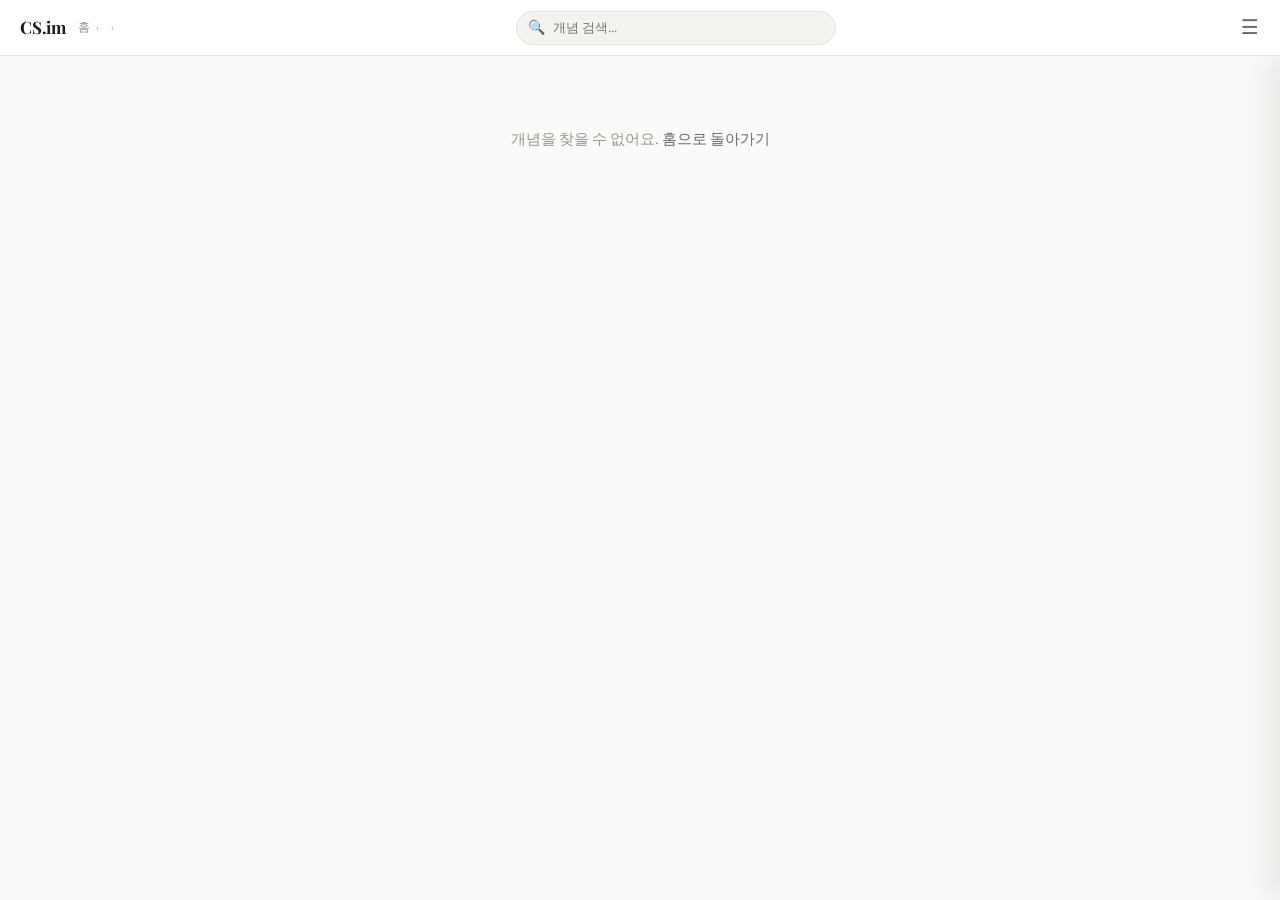
==== commit c3bcfdbb: "Drop learning-progress feature; rebrand areas; unify card/logo styling 1. Remove the "학습 완료" (learni" ====
--- a/concept.html
+++ b/concept.html
@@ -3,7 +3,7 @@
 <head>
   <meta charset="UTF-8">
   <meta name="viewport" content="width=device-width, initial-scale=1.0">
-  <title>CS.im — 정보컴퓨터 임용</title>
+  <title>CS.im — 컴퓨터·정보 개념 학습</title>
   <link rel="stylesheet" href="css/variables.css">
   <link rel="stylesheet" href="css/components.css">
 </head>
@@ -86,7 +86,7 @@
 });
 
 /* ── 사이드바 렌더 (영역별 드롭다운 + 과목 그리드) ────
-   영역 순서는 반드시 SITE_CONFIG.areas 순서(교육학 → 교과교육학 → 전공)를
+   영역 순서는 반드시 SITE_CONFIG.areas 순서(교육학 → 교과교육학 → 컴퓨터공학)를
    따라야 index.html의 사이드바/홈 화면과 순서가 일치한다. ── */
 let sidebarOpenArea = null;
 
@@ -321,9 +321,6 @@
   /* Editorial 레이아웃: main 패딩 제거 (ed-page가 자체 패딩 관리) */
   main.style.padding = '0';
 
-  /* 홈 대시보드의 학습 진행률/완료 배지를 위해 열람 상태 기록 */
-  CS.markVisited(subjectName, conceptName);
-
   const hasViz = !!VIZ_MAP[conceptName];
 
   main.innerHTML = `
--- a/css/variables.css
+++ b/css/variables.css
@@ -45,6 +45,13 @@
 
   --border-light: #E8E4DF;
   --border-mid:   #D6D0C8;
+
+  /* ── 빈출도 배지 (badge-high/mid/low) — 값은 그대로, 하드코딩만 토큰화 ──
+     추후 배지 색만 바꾸고 싶을 때 여기 3쌍만 고치면 됨 (components.css는
+     손대지 않아도 됨) */
+  --badge-high-bg:   #FDECEA; --badge-high-text: #A83222;
+  --badge-mid-bg:    #FBF4E0; --badge-mid-text:  #8A6010;
+  --badge-low-bg:    #EBF5EA; --badge-low-text:  #2E6A28;
 
   /* ── 반경 — 6~16px (rounded-md/lg 기준) ── */
   --radius-sm: 6px;
@@ -98,7 +105,7 @@
   --c-info-ct-bg:         var(--c-mint-bg);   --c-info-ct-mid:         var(--c-mint-mid);   --c-info-ct-accent:         var(--c-mint-mid);   --c-info-ct-text:         var(--c-mint-text);
   --c-info-swai-bg:       var(--c-blue-bg);   --c-info-swai-mid:       var(--c-blue-mid);   --c-info-swai-accent:       var(--c-blue-mid);   --c-info-swai-text:       var(--c-blue-text);
 
-  /* ── 전공(CS) ── */
+  /* ── 컴퓨터공학(CS) ── */
   --c-cs-ai-bg:        var(--c-pink-bg);   --c-cs-ai-mid:        var(--c-pink-mid);   --c-cs-ai-accent:        var(--c-pink-mid);   --c-cs-ai-text:        var(--c-pink-text);
   --c-cs-discrete-bg:  var(--c-pink-bg);   --c-cs-discrete-mid:  var(--c-pink-mid);   --c-cs-discrete-accent:  var(--c-pink-mid);   --c-cs-discrete-text:  var(--c-pink-text);
 
--- a/css/components.css
+++ b/css/components.css
@@ -121,10 +121,11 @@
    소스 순서상 기본 규칙에 의해 덮어써져 무시되기 때문. */
 
 .topbar-logo {
-  font-size: 15px;
-  font-weight: 700;
-  color: var(--text-primary);
-  letter-spacing: -0.02em;
+  font-family: var(--font-heading, var(--font-main));
+  font-size: 17px;
+  font-weight: 700;
+  color: var(--text-primary);
+  letter-spacing: -0.01em;
 }
 .topbar-logo span {
   font-weight: 400;
@@ -207,7 +208,7 @@
 .topbar-menu-btn:hover { background: var(--bg-surface); color: var(--text-primary); }
 
 /* ── 사이드바 내부: 영역별 드롭다운(아코디언) + 과목 그리드 ──
-   교육학/교과교육학/전공 사이의 위계는 없으므로, 세로로 길게 나열하는
+   교육학/교과교육학/컴퓨터공학 사이의 위계는 없으므로, 세로로 길게 나열하는
    대신 영역 헤더를 눌러 펼치는 드롭다운 + 2열 그리드로 배치해
    한 화면 안에서 훑어볼 수 있게 한다. */
 .sb-area {
@@ -235,9 +236,10 @@
   min-width: 0;
 }
 .sb-area-title {
+  font-family: var(--font-mono);
   font-size: 11px;
   font-weight: 700;
-  letter-spacing: .06em;
+  letter-spacing: .1em;
   color: var(--text-primary);
   text-transform: uppercase;
 }
@@ -381,14 +383,15 @@
   border-radius: var(--radius-md);
   padding: 14px 16px;
   cursor: pointer;
-  transition: transform .12s, border-color .12s;
+  box-shadow: var(--shadow-sm);
+  transition: box-shadow .2s, border-color .2s;
   border-left: 3px solid var(--subject-mid, var(--border-mid));
   display: flex;
   flex-direction: column;
   gap: 6px;
 }
 .concept-card:hover {
-  box-shadow: var(--shadow-sm);
+  box-shadow: var(--shadow-md);
   border-color: var(--subject-mid, var(--border-mid));
   border-left-color: var(--subject-accent, var(--text-secondary));
 }
@@ -420,9 +423,9 @@
   border-radius: 8px;
   font-weight: 600;
 }
-.badge-high  { background: #FDECEA; color: #A83222; }
-.badge-mid   { background: #FBF4E0; color: #8A6010; }
-.badge-low   { background: #EBF5EA; color: #2E6A28; }
+.badge-high  { background: var(--badge-high-bg); color: var(--badge-high-text); }
+.badge-mid   { background: var(--badge-mid-bg);  color: var(--badge-mid-text); }
+.badge-low   { background: var(--badge-low-bg);  color: var(--badge-low-text); }
 .badge-viz   { background: var(--subject-bg, #eee); color: var(--subject-text, #333); }
 .badge-quiz  { background: var(--bg-surface); color: var(--text-secondary); }
 
@@ -742,10 +745,22 @@
   border-color: var(--border-mid);
   box-shadow: var(--shadow-sm);
 }
-.rail-icon { font-size: 20px; line-height: 1; }
+/* 이모지 아이콘 대신, 이 사이트의 시그니처인 세리프 표제 서체로 대분류명
+   앞 두 글자를 작은 모노그램처럼 보여준다 (장식이 아니라 타이포그래피로
+   시각적 구심점을 만드는 Serif 디자인 시스템 원칙) */
+.rail-mark {
+  font-family: var(--font-heading, var(--font-main));
+  font-size: 17px;
+  font-weight: 700;
+  letter-spacing: .01em;
+  color: var(--text-primary);
+  line-height: 1;
+}
+.rail-item.active .rail-mark { color: var(--primary); }
 .rail-label {
   font-size: 10.5px;
   font-weight: 600;
+  letter-spacing: .04em;
   color: var(--text-secondary);
   text-align: center;
   word-break: keep-all;
@@ -819,9 +834,13 @@
 }
 .roadmap-main-header { margin-bottom: 20px; }
 .roadmap-main-eyebrow {
+  font-family: var(--font-mono);
   font-size: 11px;
-  color: var(--text-tertiary);
-  margin-bottom: 4px;
+  font-weight: 500;
+  letter-spacing: .14em;
+  text-transform: uppercase;
+  color: var(--text-tertiary);
+  margin-bottom: 8px;
 }
 .roadmap-main-title {
   font-family: var(--font-heading, var(--font-main));
@@ -830,48 +849,8 @@
   color: var(--text-primary);
   letter-spacing: -.01em;
 }
-.roadmap-main-meta {
-  display: flex;
-  align-items: center;
-  gap: 10px;
-  margin-top: 8px;
-  font-size: 12px;
-  color: var(--text-tertiary);
-}
-.roadmap-progress-track {
-  width: 120px;
-  height: 6px;
-  border-radius: 4px;
-  background: var(--bg-surface);
-  overflow: hidden;
-}
-.roadmap-progress-bar {
-  display: block;
-  height: 100%;
-  border-radius: 4px;
-  background: var(--primary);
-  transition: width .3s ease;
-}
-.roadmap-card-grid { grid-template-columns: repeat(auto-fill, minmax(200px, 1fr)); }
-
-/* 카드의 학습 완료 배지 — CS.markVisited()로 기록된 열람 이력 기반 */
-.concept-card { position: relative; }
-.concept-card.done { border-left-color: var(--subject-accent, var(--border-mid)); }
-.cc-done-badge {
-  position: absolute;
-  top: 10px;
-  right: 10px;
-  width: 18px;
-  height: 18px;
-  border-radius: 50%;
-  background: var(--subject-accent, var(--primary));
-  color: #fff;
-  font-size: 10px;
-  font-weight: 700;
-  display: flex;
-  align-items: center;
-  justify-content: center;
-}
+/* roadmap-main-meta는 .page-meta와 함께 붙는 보조 클래스 — 상단 여백만 추가 */
+.roadmap-main-meta { margin-top: 8px; }
 
 @media (max-width: 900px) {
   .roadmap { flex-direction: column; max-width: 100%; min-height: 0; }
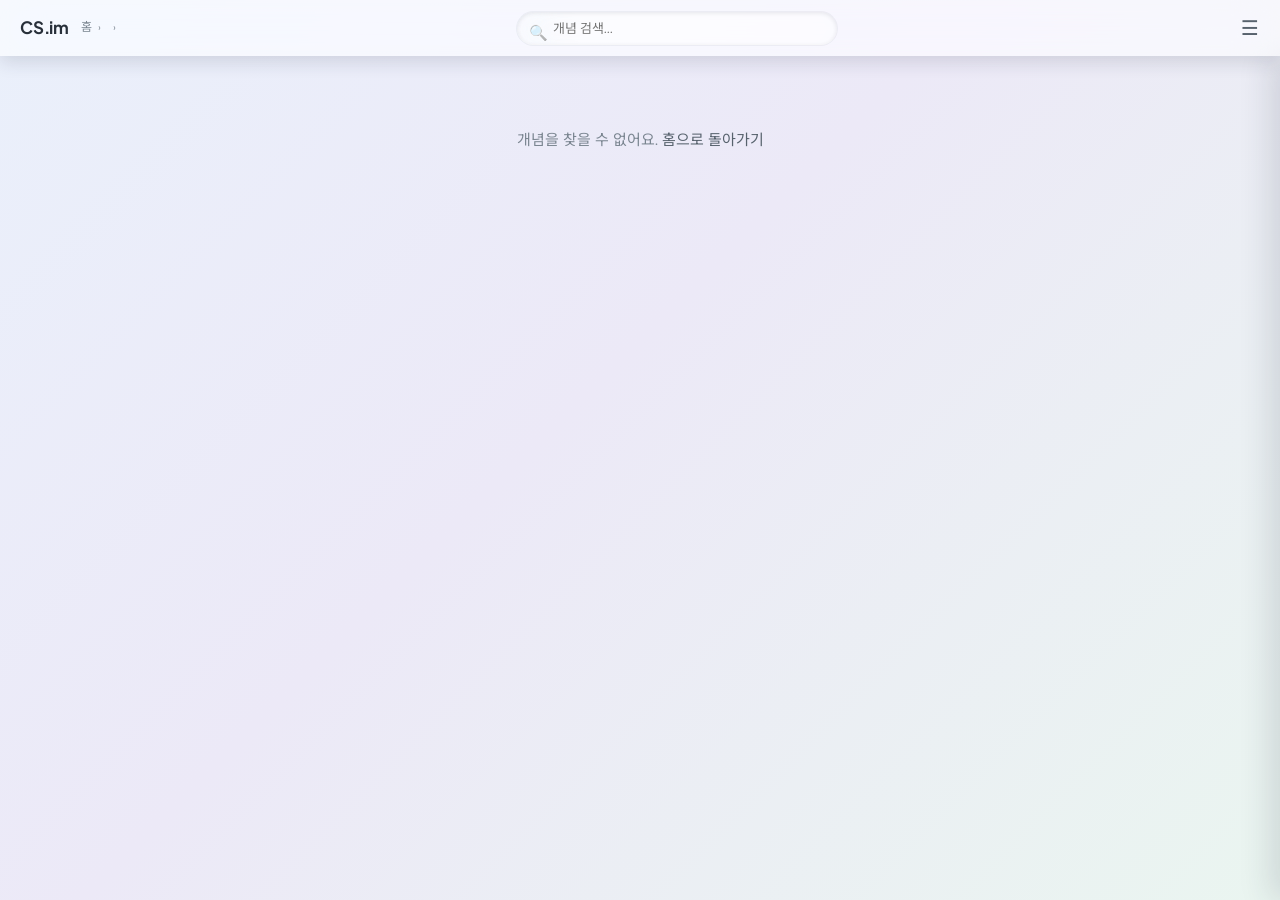
==== commit 4572922d: "글래스모피즘 가독성/일관성 피드백 반영 - 검색 드롭다운(index.html .search-dropdown, concept.html 인라인   드롭다운)이 너무 투명해 가독성이 떨" ====
--- a/concept.html
+++ b/concept.html
@@ -419,7 +419,7 @@
 
   const dropdown = document.createElement('div');
   dropdown.id = 'searchDropdown';
-  dropdown.style.cssText = 'position:absolute;top:calc(100% + 6px);right:0;left:0;background:var(--bg-white);border:1px solid var(--border-light);border-radius:var(--radius-md);box-shadow:var(--shadow-md);z-index:500;max-height:320px;overflow-y:auto;display:none;';
+  dropdown.style.cssText = 'position:absolute;top:calc(100% + 6px);right:0;left:0;background:var(--bg-overlay);backdrop-filter:var(--glass-blur);-webkit-backdrop-filter:var(--glass-blur);border-radius:var(--radius-md);box-shadow:var(--shadow-extruded);z-index:500;max-height:320px;overflow-y:auto;display:none;';
   input.parentElement.style.position = 'relative';
   input.parentElement.appendChild(dropdown);
 
--- a/css/variables.css
+++ b/css/variables.css
@@ -1,92 +1,156 @@
 /* ════════════════════════════════════════════════════════════
-   CS.im — SERIF 디자인 시스템
-   Typographic elegance through classical restraint.
-   Ivory · Playfair Display · Ink-black accent (no gold).
+   CS.im — GLASSMORPHISM (Liquid Glass) 디자인 시스템
+   고정 라벤더→페리윙클→민트 그라디언트 배경 위에, 반투명(rgba) +
+   backdrop-filter(blur)로 뒤가 비치는 유리 표면들이 뜬다. 깊이는
+   바깥 드롭섀도 + 안쪽 상단 하이라이트(sheen) + 안쪽 하단 베벨의
+   3중 box-shadow로 표현한다. 실제 border는 사용하지 않는다.
+   Plus Jakarta Sans / DM Sans · Soft Violet 액센트(전 세대와 동일).
    ════════════════════════════════════════════════════════════ */
 
-/* Playfair Display — 라틴 디스플레이 세리프 (표제) */
-@import url('https://fonts.googleapis.com/css2?family=Playfair+Display:ital,wght@0,400..900;1,400..900&display=swap');
-/* Noto Serif KR — 한글 명조 폴백 (Playfair Display는 한글 글리프가 없음) */
-@import url('https://fonts.googleapis.com/css2?family=Noto+Serif+KR:wght@400;500;600;700;900&display=swap');
-/* Source Sans 3 — 라틴 본문·UI */
-@import url('https://fonts.googleapis.com/css2?family=Source+Sans+3:ital,wght@0,400;0,500;0,600;1,400&display=swap');
-/* IBM Plex Mono — 라벨·스몰캡스 */
-@import url('https://fonts.googleapis.com/css2?family=IBM+Plex+Mono:wght@400;500&display=swap');
+/* Plus Jakarta Sans — 디스플레이 (표제) */
+@import url('https://fonts.googleapis.com/css2?family=Plus+Jakarta+Sans:wght@500;600;700;800&display=swap');
+/* DM Sans — 본문·UI */
+@import url('https://fonts.googleapis.com/css2?family=DM+Sans:wght@400;500;700&display=swap');
+/* Noto Sans KR — 한글 폴백 (Plus Jakarta Sans·DM Sans는 한글 글리프가 없음) */
+@import url('https://fonts.googleapis.com/css2?family=Noto+Sans+KR:wght@400;500;700;800&display=swap');
 
 :root {
   /* ── 타이포그래피 ── */
-  --font-display: 'Playfair Display', 'Noto Serif KR', Georgia, serif;
-  --font-sans:    'Source Sans 3', 'Pretendard', 'Apple SD Gothic Neo', system-ui, sans-serif;
-  --font-mono:    'IBM Plex Mono', 'Nanum Gothic Coding', 'D2Coding', monospace;
+  --font-display: 'Plus Jakarta Sans', 'Noto Sans KR', 'Pretendard', system-ui, sans-serif;
+  --font-sans:    'DM Sans', 'Noto Sans KR', 'Pretendard', 'Apple SD Gothic Neo', system-ui, sans-serif;
+  --font-mono:    var(--font-sans);
   --font-heading: var(--font-display);
   --font-main:    var(--font-sans);
   --font-body:    var(--font-sans);
 
   /* ══════════════════════════════════════════════
-     따뜻한 모노크롬 팔레트 — 단일 잉크 블랙 액센트
-     (골드 대신 블랙: 메인 화면 강조는 전부 블랙 계열)
+     고정 배경 그라디언트 — body 전용, background-attachment:fixed로
+     스크롤해도 유리 패널이 항상 같은 배경을 블러링하게 한다.
+     사진·오브 배경은 쓰지 않는다(차분한 그라디언트만).
      ══════════════════════════════════════════════ */
-  --bg-page:    #FAFAF8;  /* ivory */
-  --bg-white:   #FFFFFF;  /* card */
-  --bg-surface: #F5F3F0;  /* muted */
+  --bg-gradient: linear-gradient(135deg, #EAF0FB 0%, #ECE9F7 45%, #EAF5F0 100%);
 
-  --text-primary:   #1A1A1A;  /* foreground — rich black */
-  --text-secondary: #6B6B6B;  /* muted-foreground — warm gray */
-  --text-tertiary:  #9B968D;  /* 한층 옅은 caption 톤 (AA 대비 확보) */
+  /* ══════════════════════════════════════════════
+     반투명 유리 표면 3단계 — 불투명도 자체가 위계를 표현한다.
+     bg-page(가장 투명, 크롬) < bg-surface(웰/음각) < bg-white(카드).
+     항상 --glass-blur와 함께 사용한다(둘 중 하나만 쓰지 않는다).
+     ══════════════════════════════════════════════ */
+  --glass-blur: blur(20px) saturate(160%);
 
-  /* 액센트 = 잉크 블랙 (골드 폐지) */
-  --primary:            #0A0A0A;  /* 잉크 블랙 — 버튼·링크·포커스링 */
-  --secondary:          #3A3A40;  /* 크롬 실버 텍스트 톤 — hover/보조 강조 */
-  --accent:             #0A0A0A;
-  --accent-secondary:   #3A3A40;
+  --bg-page:    rgba(255,255,255,0.42);  /* 크롬 — 탑바·사이드바·스티키 바 */
+  --bg-white:   rgba(255,255,255,0.60);  /* 카드 — 가장 또렷한 "떠 있는" 유리 */
+  --bg-surface: rgba(255,255,255,0.34);  /* 웰/음각 — 더 비치는 "눌려 들어간" 유리 */
+  /* 오버레이 — 검색 드롭다운 등 임의 콘텐츠 위에 뜨는 팝오버 전용.
+     아래에 무엇이 있든 목록 텍스트 가독성을 보장해야 하므로 카드보다
+     훨씬 더 불투명하게 잡는다(그래도 완전 불투명은 아님 — 여전히 유리). */
+  --bg-overlay: rgba(255,255,255,0.88);
+
+  --text-primary:   #28303A;  /* foreground — 밝고 투명한 표면 위에서도 대비 확보 */
+  --text-secondary: #57626D;  /* muted-foreground */
+  --text-tertiary:  #7A8590;  /* 캡션용 — 본문에는 사용하지 않음 */
+
+  /* 액센트 = 소프트 바이올렛 (뉴모피즘 세대와 동일 값 유지) */
+  --primary:            #6C63FF;  /* 액센트 — 버튼·링크·포커스링 */
+  --secondary:          #8B84FF;  /* 액센트 라이트 — hover/그라디언트 */
+  --accent:             #6C63FF;
+  --accent-secondary:   #38B2AC;  /* 성공/체크 표시용 틸 */
   --accent-foreground:  #FFFFFF;
-  --muted:              #E8E8EC;  /* 크롬 실버 배경 — 뮤트 표면 */
-  --error:              #B3261E;
+  --muted:              var(--bg-surface);  /* 뮤트 표면 — 웰과 동일한 유리톤 */
+  --error:              #E5484D;
 
-  --border-light: #E8E4DF;
-  --border-mid:   #D6D0C8;
+  /* 유리 패널 자체의 실제 외곽선(border)은 쓰지 않는다 — 가장자리는
+     --shadow-extruded*의 인셋 상단 하이라이트(sheen)로 표현한다.
+     아래 두 토큰은 표·탭 밑줄 등 "패널 내부 콘텐츠 구분용 가는 선"에만
+     한정해서 쓰는 반투명 다크 헤어라인이며, 절대 불투명 회색 보더로
+     되돌리지 않는다. */
+  --border-light: rgba(43,52,64,0.10);
+  --border-mid:   rgba(43,52,64,0.20);
 
-  /* ── 빈출도 배지 (badge-high/mid/low) — 값은 그대로, 하드코딩만 토큰화 ──
-     추후 배지 색만 바꾸고 싶을 때 여기 3쌍만 고치면 됨 (components.css는
-     손대지 않아도 됨) */
+  /* ── 빈출도 배지 (badge-high/mid/low) — 시맨틱 색상, 유리 베이스와 무관하게 유지 ── */
   --badge-high-bg:   #FDECEA; --badge-high-text: #A83222;
   --badge-mid-bg:    #FBF4E0; --badge-mid-text:  #8A6010;
   --badge-low-bg:    #EBF5EA; --badge-low-text:  #2E6A28;
 
-  /* ── 반경 — 6~16px (rounded-md/lg 기준) ── */
-  --radius-sm: 6px;
-  --radius-md: 8px;
-  --radius-lg: 12px;
-  --radius-xl: 16px;
+  /* ── 반경 — 뉴모피즘과 동일하게 유지: 재질만 바뀌고 레이아웃은 그대로 ── */
+  --radius-sm: 12px;
+  --radius-md: 16px;
+  --radius-lg: 24px;
+  --radius-xl: 32px;
 
   --sidebar-width: 300px;
   --topbar-height: 56px;
 
-  /* ── 섀도우 ── */
-  --shadow-sm: 0 1px 2px rgba(26,26,26,0.04);
-  --shadow-md: 0 4px 12px rgba(26,26,26,0.06);
-  --shadow-lg: 0 8px 24px rgba(26,26,26,0.08);
+  /* ══════════════════════════════════════════════
+     유리 그림자 — The Physics
+     바깥 드롭섀도(깊이) + 안쪽 상단 하이라이트(rim light) + 안쪽 하단
+     베벨(유리 두께) + "0 0 0 1px" 크리스프 링(테두리 없는 유리 가장자리
+     — 실제 border 속성은 쓰지 않고 box-shadow의 0-blur 스프레드로만
+     "유리 pane 가장자리"를 표현한다). 음각(inset) 계열은 바깥 드롭섀도가
+     없다 — 눌려 들어간 표면은 빛을 바깥으로 드리우지 않는다.
+     ══════════════════════════════════════════════ */
+  --shadow-extruded-sm:
+    0 4px 18px rgba(35,42,64,0.12),
+    inset 0 1px 0 rgba(255,255,255,0.55),
+    inset 0 -1px 0 rgba(35,42,64,0.05),
+    0 0 0 1px rgba(255,255,255,0.45);
+  --shadow-extruded:
+    0 10px 34px rgba(35,42,64,0.16),
+    inset 0 2px 3px rgba(35,42,64,0.05),
+    inset 0 1.5px 0 rgba(255,255,255,0.65),
+    inset 0 -1px 0 rgba(35,42,64,0.07),
+    0 0 0 1px rgba(255,255,255,0.5);
+  --shadow-extruded-hover:
+    0 16px 46px rgba(35,42,64,0.2),
+    inset 0 2px 3px rgba(35,42,64,0.05),
+    inset 0 1.5px 0 rgba(255,255,255,0.8),
+    inset 0 -1px 0 rgba(35,42,64,0.08),
+    0 0 0 1px rgba(255,255,255,0.65);
 
-  /* ── 히어로 앰비언트 글로우 — 단일 톤, 아주 옅게 (2%) ── */
+  --shadow-inset-sm:
+    inset 0 1px 4px rgba(35,42,64,0.11),
+    inset 0 -1px 0 rgba(255,255,255,0.4),
+    0 0 0 1px rgba(35,42,64,0.05);
+  --shadow-inset:
+    inset 0 3px 8px rgba(35,42,64,0.14),
+    inset 0 -1px 0 rgba(255,255,255,0.4),
+    0 0 0 1px rgba(35,42,64,0.06);
+  --shadow-inset-deep:
+    inset 0 5px 14px rgba(35,42,64,0.18),
+    inset 0 -1px 0 rgba(255,255,255,0.35),
+    0 0 0 1px rgba(35,42,64,0.07);
+
+  /* 기존 --shadow-sm/md/lg 참조 지점(컴포넌트 CSS 전역)이 자동으로
+     유리 그림자를 쓰도록 별칭 매핑 — 컴포넌트 파일을 건드리지 않아도
+     카드 전반이 유리 물리로 바뀐다. */
+  --shadow-sm: var(--shadow-extruded-sm);
+  --shadow-md: var(--shadow-extruded);
+  --shadow-lg: var(--shadow-extruded-hover);
+
+  /* ── 젤리 워블 클릭 애니메이션 타이밍 ── */
+  --wobble-duration: 900ms;
+  --wobble-easing:   cubic-bezier(.25,.46,.45,.94);
+
+  /* ── 히어로 앰비언트 글로우 — 바이올렛/틸 톤, 아주 옅게 ── */
   --hero-glow-1: var(--primary);
-  --hero-glow-2: var(--primary);
-  --hero-glow-3: var(--primary);
-  --hero-glow-opacity: .02;
-  --hero-card-shadow: 0 1px 2px rgba(26,26,26,0.04), 0 20px 48px -24px rgba(26,26,26,0.12);
-  --hero-card-shadow-hover: 0 1px 2px rgba(26,26,26,0.05), 0 24px 56px -20px rgba(26,26,26,0.16);
+  --hero-glow-2: var(--secondary);
+  --hero-glow-3: var(--accent-secondary);
+  --hero-glow-opacity: .08;
+  --hero-card-shadow: var(--shadow-extruded);
+  --hero-card-shadow-hover: var(--shadow-extruded-hover);
 
   /* ══════════════════════════════════════════════
-     6색 팔레트 — 과목 구분용 (메인 액센트와는 별개)
-     지정된 스프레드시트 값 그대로 사용 (라이트 배경에 최적화된 원본 파스텔)
+     6색 팔레트 — 과목 구분용. -bg만 반투명 유리톤(rgba, α=0.55)으로
+     변환했다. -mid/-text는 텍스트·아이콘 가독성을 위해 스프레드시트
+     원본 HEX 값 그대로(불투명) 유지 — "배경만 유리, 글자는 또렷하게".
      ══════════════════════════════════════════════ */
-  --c-pink-bg:    #FFC9E3; --c-pink-text:   #7A1F4D; --c-pink-mid:   #993D6B;
-  --c-coral-bg:   #FFD5B8; --c-coral-text:  #803300; --c-coral-mid:  #803300;
-  --c-yellow-bg:  #FFF3B8; --c-yellow-text: #5C4D00; --c-yellow-mid: #806A00;
-  --c-mint-bg:    #B8FFE0; --c-mint-text:   #0A4D33; --c-mint-mid:   #1F7A52;
-  --c-blue-bg:    #AEE2FF; --c-blue-text:   #0A3C5C; --c-blue-mid:   #1E5A80;
-  --c-lilac-bg:   #E1C5FF; --c-lilac-text:  #3D1F6B; --c-lilac-mid:  #5C3D8C;
+  --c-pink-bg:    rgba(255,201,227,0.55); --c-pink-text:   #7A1F4D; --c-pink-mid:   #993D6B;
+  --c-coral-bg:   rgba(255,213,184,0.55); --c-coral-text:  #803300; --c-coral-mid:  #803300;
+  --c-yellow-bg:  rgba(255,243,184,0.55); --c-yellow-text: #5C4D00; --c-yellow-mid: #806A00;
+  --c-mint-bg:    rgba(184,255,224,0.55); --c-mint-text:   #0A4D33; --c-mint-mid:   #1F7A52;
+  --c-blue-bg:    rgba(174,226,255,0.55); --c-blue-text:   #0A3C5C; --c-blue-mid:   #1E5A80;
+  --c-lilac-bg:   rgba(225,197,255,0.55); --c-lilac-text:  #3D1F6B; --c-lilac-mid:  #5C3D8C;
 
-  /* 스프레드시트의 추가 중립 톤 2종 — 블랙 액센트 계열의 재료로 사용 */
+  /* 스프레드시트의 추가 중립 톤 2종 — 과거 액센트 원재료(참고용, 미사용 가능) */
   --c-chrome-silver-bg:   #E8E8EC; --c-chrome-silver-text: #3A3A40; --c-chrome-silver-mid: #5C5C66;
   --c-ink-black-bg:       #0A0A0A; --c-ink-black-text:     #FFFFFF; --c-ink-black-mid:     #999999;
 
--- a/css/components.css
+++ b/css/components.css
@@ -3,13 +3,38 @@
 html { font-size: 15px; }
 body {
   font-family: var(--font-body, var(--font-main));
-  background: var(--bg-page);
+  background: var(--bg-gradient);
+  background-attachment: fixed;
   color: var(--text-primary);
   line-height: 1.6;
   min-height: 100vh;
 }
 
 a { color: inherit; text-decoration: none; }
+
+/* ════════════════════════════════════════════════
+   젤리 워블 — 클릭 가능한 유리 요소를 탭하면 재생되는
+   ~900ms 감쇠 탄성 바운스. js/ui.js의 CS.wobble()이
+   위임 클릭 핸들러로 .cs-wobble 클래스를 자동으로 붙였다 뗀다.
+════════════════════════════════════════════════ */
+@keyframes csWobble {
+  0%   { transform: scale(1)     rotate(0deg); }
+  10%  { transform: scale(1.06)  rotate(-1.5deg); }
+  20%  { transform: scale(0.97)  rotate(1.2deg); }
+  32%  { transform: scale(1.035) rotate(-0.8deg); }
+  45%  { transform: scale(0.985) rotate(0.5deg); }
+  58%  { transform: scale(1.015) rotate(-0.3deg); }
+  72%  { transform: scale(0.995) rotate(0.15deg); }
+  86%  { transform: scale(1.005) rotate(-0.05deg); }
+  100% { transform: scale(1)     rotate(0deg); }
+}
+.cs-wobble {
+  animation: csWobble var(--wobble-duration) var(--wobble-easing);
+  transform-origin: center center;
+}
+@media (prefers-reduced-motion: reduce) {
+  .cs-wobble { animation: none; }
+}
 
 /* ════════════════════════════════════════════════
    레이아웃 — topbar 고정 + sidebar/main flex 배치
@@ -31,7 +56,9 @@
   gap: 12px;
   padding: 0 12px 0 20px;
   background: var(--bg-white);
-  border-bottom: 1px solid var(--border-light);
+  backdrop-filter: var(--glass-blur);
+  -webkit-backdrop-filter: var(--glass-blur);
+  box-shadow: 0 6px 18px rgba(35,42,64,0.14);
 }
 
 /* 탑바 아래 콘텐츠 행 — 사이드바는 더 이상 레이아웃을 나눠 갖지 않고
@@ -63,8 +90,9 @@
   width: var(--sidebar-width);
   z-index: 300;
   background: var(--bg-white);
-  border-left: 1px solid var(--border-light);
-  box-shadow: -8px 0 32px rgba(20,18,14,0.10);
+  backdrop-filter: var(--glass-blur);
+  -webkit-backdrop-filter: var(--glass-blur);
+  box-shadow: -10px 0 30px rgba(35,42,64,0.14);
   overflow-y: auto;
   overflow-x: hidden;
   padding: 14px 0 40px;
@@ -80,7 +108,7 @@
   display: none;
   position: fixed; inset: 0;
   top: var(--topbar-height);
-  background: rgba(20,18,14,0.32);
+  background: rgba(45,52,61,0.35);
   z-index: 299;
 }
 .sidebar-overlay.visible { display: block; }
@@ -140,19 +168,24 @@
 }
 .topbar-search input {
   width: 100%;
-  padding: 7px 14px 7px 36px;
-  border: 1px solid var(--border-light);
+  padding: 8px 14px 8px 36px;
+  border: none;
   border-radius: 20px;
   background: var(--bg-surface);
+  backdrop-filter: var(--glass-blur);
+  -webkit-backdrop-filter: var(--glass-blur);
+  box-shadow: var(--shadow-inset-sm);
   font-size: 13px;
   color: var(--text-primary);
   font-family: var(--font-main);
   outline: none;
-  transition: border-color .15s;
+  transition: box-shadow .2s ease-out;
 }
 .topbar-search input:focus {
-  border-color: var(--primary);
   background: var(--bg-white);
+  backdrop-filter: var(--glass-blur);
+  -webkit-backdrop-filter: var(--glass-blur);
+  box-shadow: var(--shadow-inset);
   outline: 2px solid var(--primary);
   outline-offset: 2px;
 }
@@ -160,11 +193,149 @@
   position: absolute;
   left: 12px;
   top: 50%;
-  transform: translateY(-50%);
-  color: var(--text-tertiary);
-  font-size: 14px;
+  width: 14px;
+  height: 14px;
+  margin-top: -7px;
   pointer-events: none;
 }
+/* 검색 아이콘 모핑: 입력이 생기면 🔍 → ➤ 로 크로스페이드 */
+.search-icon-glyph {
+  position: absolute;
+  left: 0;
+  top: 0;
+  font-size: 13px;
+  line-height: 1;
+  color: var(--text-tertiary);
+  opacity: 1;
+  transform: translateY(0);
+  transition: opacity .2s ease-out, transform .2s ease-out;
+}
+.search-icon-typing { opacity: 0; transform: translateY(45%); }
+#searchWrap.is-typing .search-icon-default { opacity: 0; transform: translateY(-45%); }
+#searchWrap.is-typing .search-icon-typing  { opacity: 1; transform: translateY(0); }
+
+/* ── 검색 드롭다운 — 포커스 시 펼쳐지는 액션 목록 ──
+   글래스모피즘 규칙 준수: bg-white(반투명) + backdrop-filter 블러 +
+   3중 유리 그림자로 형태 표현, 실제 보더 없음, rounded-md(16px),
+   등장은 높이 확장 + 페이드 + 아이템 스태거. */
+.search-dropdown {
+  position: absolute;
+  top: calc(100% + 8px);
+  left: 0;
+  right: 0;
+  background: var(--bg-overlay);
+  backdrop-filter: var(--glass-blur);
+  -webkit-backdrop-filter: var(--glass-blur);
+  border-radius: var(--radius-md);
+  box-shadow: var(--shadow-extruded);
+  overflow: hidden;
+  max-height: 0;
+  opacity: 0;
+  transform: translateY(-6px);
+  pointer-events: none;
+  transition: max-height .35s ease-out, opacity .25s ease-out, transform .25s ease-out;
+  z-index: 410;
+}
+.search-dropdown.open {
+  max-height: 420px;
+  opacity: 1;
+  transform: translateY(0);
+  pointer-events: auto;
+}
+.search-dropdown-list {
+  list-style: none;
+  max-height: 340px;
+  overflow-y: auto;
+  padding: 6px;
+}
+.search-result-item {
+  display: flex;
+  align-items: center;
+  justify-content: space-between;
+  gap: 10px;
+  padding: 9px 10px;
+  border-radius: var(--radius-sm);
+  cursor: pointer;
+  transition: box-shadow .15s ease-out;
+  animation: search-item-in .3s ease-out both;
+}
+.search-result-item:hover {
+  box-shadow: var(--shadow-inset-sm);
+}
+.search-result-left {
+  display: flex;
+  align-items: center;
+  gap: 8px;
+  min-width: 0;
+}
+.search-result-dot {
+  width: 8px;
+  height: 8px;
+  border-radius: 50%;
+  flex-shrink: 0;
+  background: var(--subject-mid, var(--border-mid));
+}
+.search-result-name {
+  font-size: 13px;
+  font-weight: 600;
+  color: var(--text-primary);
+  white-space: nowrap;
+  overflow: hidden;
+  text-overflow: ellipsis;
+}
+.search-result-desc {
+  font-size: 11px;
+  color: var(--text-tertiary);
+  white-space: nowrap;
+  overflow: hidden;
+  text-overflow: ellipsis;
+}
+.search-result-right {
+  display: flex;
+  align-items: center;
+  gap: 8px;
+  flex-shrink: 0;
+}
+.search-result-freq,
+.search-result-subject {
+  font-size: 10px;
+  color: var(--text-tertiary);
+  text-align: right;
+  white-space: nowrap;
+}
+.search-dropdown-empty {
+  padding: 20px 14px;
+  text-align: center;
+  font-size: 12px;
+  color: var(--text-tertiary);
+}
+.search-dropdown-footer {
+  display: flex;
+  align-items: center;
+  justify-content: space-between;
+  padding: 8px 12px;
+  font-size: 10.5px;
+  color: var(--text-tertiary);
+  border-top: 1px solid var(--border-light);
+}
+@keyframes search-item-in {
+  from { opacity: 0; transform: translateY(10px); }
+  to   { opacity: 1; transform: translateY(0); }
+}
+@media (prefers-reduced-motion: reduce) {
+  .search-dropdown, .search-icon-glyph { transition: none; }
+  .search-result-item { animation: none; }
+}
+/* 데스크톱: 입력창(최대 320px)보다 넓게 펼쳐 항목 텍스트가 덜 잘리게 함 */
+@media (min-width: 640px) {
+  .search-dropdown {
+    left: auto;
+    right: 0;
+    width: max(100%, 340px);
+    max-width: calc(100vw - 40px);
+  }
+}
+
 .topbar-breadcrumb {
   font-size: 12px;
   color: var(--text-tertiary);
@@ -190,7 +361,7 @@
   width: 36px;
   height: 36px;
   flex-shrink: 0;
-  border-radius: 8px;
+  border-radius: var(--radius-sm);
   border: none;
   background: transparent;
   color: var(--text-secondary);
@@ -199,13 +370,13 @@
   display: flex;
   align-items: center;
   justify-content: center;
-  transition: background .12s, color .12s;
+  transition: box-shadow .15s ease-out, color .12s;
   padding: 0;
   font-family: inherit;
   line-height: 1;
   margin-left: auto; /* 검색창 이후 오른쪽 끝으로 */
 }
-.topbar-menu-btn:hover { background: var(--bg-surface); color: var(--text-primary); }
+.topbar-menu-btn:hover { box-shadow: var(--shadow-inset-sm); color: var(--text-primary); }
 
 /* ── 사이드바 내부: 영역별 드롭다운(아코디언) + 과목 그리드 ──
    교육학/교과교육학/컴퓨터공학 사이의 위계는 없으므로, 세로로 길게 나열하는
@@ -228,7 +399,7 @@
   text-align: left;
   transition: background .12s;
 }
-.sb-area-head:hover { background: var(--bg-surface); }
+.sb-area-head:hover { box-shadow: var(--shadow-inset-sm); }
 .sb-area-head-left {
   display: flex;
   align-items: center;
@@ -281,21 +452,27 @@
   color: var(--text-secondary);
   cursor: pointer;
   border-radius: var(--radius-sm);
-  border: 1px solid transparent;
+  border: none;
   background: var(--bg-surface);
+  backdrop-filter: var(--glass-blur);
+  -webkit-backdrop-filter: var(--glass-blur);
+  box-shadow: var(--shadow-extruded-sm);
   word-break: keep-all;
-  transition: background .12s, color .12s, border-color .12s;
+  transition: box-shadow .2s ease-out, color .12s, transform .2s ease-out;
 }
 .sb-subject-chip:hover {
-  background: var(--bg-white);
-  border-color: var(--border-mid);
-  color: var(--text-primary);
+  box-shadow: var(--shadow-extruded-hover);
+  color: var(--text-primary);
+  transform: translateY(-1px);
 }
 .sb-subject-chip.active {
   font-weight: 600;
   background: var(--subject-bg, var(--bg-surface));
+  backdrop-filter: var(--glass-blur);
+  -webkit-backdrop-filter: var(--glass-blur);
   color: var(--subject-text, var(--text-primary));
-  border-color: var(--subject-accent, var(--border-mid));
+  box-shadow: var(--shadow-inset-sm);
+  transform: none;
 }
 .sidebar-dot {
   width: 8px;
@@ -337,25 +514,30 @@
   margin-bottom: 20px;
 }
 .filter-btn {
-  padding: 5px 14px;
+  padding: 6px 16px;
   border-radius: var(--radius-sm);
-  border: 1px solid var(--border-light);
+  border: none;
   background: var(--bg-white);
+  backdrop-filter: var(--glass-blur);
+  -webkit-backdrop-filter: var(--glass-blur);
+  box-shadow: var(--shadow-extruded-sm);
   font-size: 12px;
   color: var(--text-secondary);
   cursor: pointer;
   font-family: var(--font-main);
-  transition: all .12s;
+  transition: box-shadow .2s ease-out, color .12s, transform .2s ease-out;
 }
 .filter-btn:hover {
-  border-color: var(--primary);
-  color: var(--text-primary);
+  box-shadow: var(--shadow-extruded-hover);
+  color: var(--text-primary);
+  transform: translateY(-1px);
 }
 .filter-btn.active {
   background: var(--subject-accent, var(--primary));
   color: white;
-  border-color: transparent;
+  box-shadow: var(--shadow-inset-sm);
   font-weight: 600;
+  transform: none;
 }
 
 /* ── 챕터 섹션 ── */
@@ -365,9 +547,12 @@
   font-weight: 700;
   color: var(--subject-text, var(--text-primary));
   background: var(--subject-bg, var(--bg-surface));
+  backdrop-filter: var(--glass-blur);
+  -webkit-backdrop-filter: var(--glass-blur);
   display: inline-block;
   padding: 3px 12px;
   border-radius: var(--radius-sm);
+  box-shadow: var(--shadow-inset-sm);
   margin-bottom: 12px;
 }
 
@@ -379,21 +564,23 @@
 }
 .concept-card {
   background: var(--bg-white);
-  border: 1px solid var(--border-light);
+  background: color-mix(in srgb, var(--subject-mid, var(--primary)) 7%, var(--bg-white));
+  backdrop-filter: var(--glass-blur);
+  -webkit-backdrop-filter: var(--glass-blur);
+  border: none;
   border-radius: var(--radius-md);
   padding: 14px 16px;
   cursor: pointer;
-  box-shadow: var(--shadow-sm);
-  transition: box-shadow .2s, border-color .2s;
-  border-left: 3px solid var(--subject-mid, var(--border-mid));
+  box-shadow: var(--shadow-extruded-sm);
+  transition: box-shadow .25s ease-out, transform .25s ease-out, background .25s ease-out;
   display: flex;
   flex-direction: column;
   gap: 6px;
 }
 .concept-card:hover {
-  box-shadow: var(--shadow-md);
-  border-color: var(--subject-mid, var(--border-mid));
-  border-left-color: var(--subject-accent, var(--text-secondary));
+  background: color-mix(in srgb, var(--subject-mid, var(--primary)) 13%, var(--bg-white));
+  box-shadow: var(--shadow-extruded-hover);
+  transform: translateY(-2px);
 }
 .concept-card-name {
   font-family: var(--font-heading, var(--font-main));
@@ -426,8 +613,8 @@
 .badge-high  { background: var(--badge-high-bg); color: var(--badge-high-text); }
 .badge-mid   { background: var(--badge-mid-bg);  color: var(--badge-mid-text); }
 .badge-low   { background: var(--badge-low-bg);  color: var(--badge-low-text); }
-.badge-viz   { background: var(--subject-bg, #eee); color: var(--subject-text, #333); }
-.badge-quiz  { background: var(--bg-surface); color: var(--text-secondary); }
+.badge-viz   { background: var(--subject-bg, #eee); backdrop-filter: var(--glass-blur); -webkit-backdrop-filter: var(--glass-blur); color: var(--subject-text, #333); }
+.badge-quiz  { background: var(--bg-surface); backdrop-filter: var(--glass-blur); -webkit-backdrop-filter: var(--glass-blur); color: var(--text-secondary); box-shadow: var(--shadow-inset-sm); }
 
 /* ── 개념 상세 페이지 ── */
 .concept-detail {
@@ -440,7 +627,10 @@
 .detail-header {
   padding: 20px 24px;
   background: var(--subject-bg, var(--bg-surface));
+  backdrop-filter: var(--glass-blur);
+  -webkit-backdrop-filter: var(--glass-blur);
   border-radius: var(--radius-lg);
+  box-shadow: var(--shadow-inset);
   margin-bottom: 24px;
 }
 .detail-subject-path {
@@ -488,10 +678,13 @@
 
 .detail-section {
   background: var(--bg-white);
-  border: 1px solid var(--border-light);
+  backdrop-filter: var(--glass-blur);
+  -webkit-backdrop-filter: var(--glass-blur);
+  border: none;
   border-radius: var(--radius-md);
   padding: 20px 24px;
   margin-bottom: 16px;
+  box-shadow: var(--shadow-extruded-sm);
 }
 .detail-section-title {
   font-size: 13px;
@@ -513,22 +706,32 @@
 
 .content-placeholder {
   background: var(--bg-surface);
+  backdrop-filter: var(--glass-blur);
+  -webkit-backdrop-filter: var(--glass-blur);
   border-radius: var(--radius-sm);
   padding: 32px;
   text-align: center;
   color: var(--text-tertiary);
   font-size: 13px;
-}
-
-/* ── 홈 히어로 (Serif — 에디토리얼 표지) ── */
+  box-shadow: var(--shadow-inset-sm);
+}
+
+/* ── 홈 히어로 (Glassmorphism — 반투명 유리 카드) ── */
 .home-hero {
   position: relative;
   overflow: hidden;
   isolation: isolate;
+  /* .roadmap과 동일한 1180px로 맞춰, 홈 화면 안에서 히어로 카드와
+     아래 로드맵 카드의 좌우 폭이 어긋나지 않게 한다. */
+  max-width: 1180px;
+  margin-left: auto;
+  margin-right: auto;
   margin-bottom: 44px;
   border-radius: var(--radius-xl);
-  border: 1px solid var(--border-light);
+  border: none;
   background: var(--bg-white);
+  backdrop-filter: var(--glass-blur);
+  -webkit-backdrop-filter: var(--glass-blur);
   box-shadow: var(--hero-card-shadow);
   text-align: center;
 }
@@ -706,9 +909,12 @@
   align-items: stretch;
   max-width: 1180px;
   margin: 0 auto;
-  border: 1px solid var(--border-light);
+  border: none;
   border-radius: var(--radius-lg);
   background: var(--bg-white);
+  backdrop-filter: var(--glass-blur);
+  -webkit-backdrop-filter: var(--glass-blur);
+  box-shadow: var(--shadow-extruded);
   overflow: hidden;
   min-height: 480px;
 }
@@ -722,6 +928,8 @@
   padding: 20px 10px;
   border-right: 1px solid var(--border-light);
   background: var(--bg-surface);
+  backdrop-filter: var(--glass-blur);
+  -webkit-backdrop-filter: var(--glass-blur);
   position: sticky;
   top: calc(var(--topbar-height) + 1px);
   align-self: flex-start;
@@ -732,22 +940,23 @@
   align-items: center;
   gap: 5px;
   padding: 12px 4px;
-  border: 1px solid transparent;
+  border: none;
   border-radius: var(--radius-md);
   background: none;
   cursor: pointer;
   font-family: var(--font-main);
-  transition: background .12s, border-color .12s;
-}
-.rail-item:hover { background: var(--bg-white); }
+  transition: box-shadow .2s ease-out;
+}
+.rail-item:hover { box-shadow: var(--shadow-extruded-sm); }
 .rail-item.active {
   background: var(--bg-white);
-  border-color: var(--border-mid);
-  box-shadow: var(--shadow-sm);
-}
-/* 이모지 아이콘 대신, 이 사이트의 시그니처인 세리프 표제 서체로 대분류명
-   앞 두 글자를 작은 모노그램처럼 보여준다 (장식이 아니라 타이포그래피로
-   시각적 구심점을 만드는 Serif 디자인 시스템 원칙) */
+  backdrop-filter: var(--glass-blur);
+  -webkit-backdrop-filter: var(--glass-blur);
+  box-shadow: var(--shadow-inset-sm);
+}
+/* 이모지 아이콘 대신, 대분류명 앞 두 글자를 표제 서체(Plus Jakarta Sans)로
+   작은 모노그램처럼 보여준다 — 장식이 아니라 타이포그래피로 시각적
+   구심점을 만드는 디자인 원칙 */
 .rail-mark {
   font-family: var(--font-heading, var(--font-main));
   font-size: 17px;
@@ -810,10 +1019,12 @@
   text-align: left;
   transition: background .12s, color .12s;
 }
-.rs-item:hover { background: var(--bg-surface); color: var(--text-primary); }
+.rs-item:hover { box-shadow: var(--shadow-inset-sm); color: var(--text-primary); }
 .rs-item.active {
   font-weight: 600;
   background: var(--subject-bg, var(--bg-surface));
+  backdrop-filter: var(--glass-blur);
+  -webkit-backdrop-filter: var(--glass-blur);
   color: var(--subject-text, var(--text-primary));
   border-left-color: var(--subject-accent, var(--text-secondary));
 }
@@ -882,10 +1093,13 @@
 /* ── 퀴즈 ── */
 .quiz-card {
   background: var(--bg-white);
-  border: 1px solid var(--border-light);
+  backdrop-filter: var(--glass-blur);
+  -webkit-backdrop-filter: var(--glass-blur);
+  border: none;
   border-radius: var(--radius-md);
   padding: 20px 24px;
   margin-bottom: 12px;
+  box-shadow: var(--shadow-extruded-sm);
 }
 .quiz-q {
   font-size: 15px;
@@ -898,14 +1112,18 @@
 .quiz-option {
   padding: 10px 16px;
   border-radius: var(--radius-sm);
-  border: 1px solid var(--border-light);
+  border: none;
+  background: var(--bg-white);
+  backdrop-filter: var(--glass-blur);
+  -webkit-backdrop-filter: var(--glass-blur);
+  box-shadow: var(--shadow-extruded-sm);
   font-size: 13px;
   cursor: pointer;
-  transition: all .12s;
-}
-.quiz-option:hover { border-color: var(--subject-mid, var(--border-mid)); background: var(--subject-bg, var(--bg-surface)); }
-.quiz-option.correct { background: #EBF5EA; border-color: #4EA87A; color: #1E5A3C; }
-.quiz-option.wrong   { background: #FDECEA; border-color: #D05840; color: #6E2010; }
+  transition: box-shadow .2s ease-out, background .12s, transform .2s ease-out;
+}
+.quiz-option:hover { box-shadow: var(--shadow-extruded-hover); background: var(--subject-bg, var(--bg-surface)); backdrop-filter: var(--glass-blur); -webkit-backdrop-filter: var(--glass-blur); transform: translateY(-1px); }
+.quiz-option.correct { background: #EBF5EA; box-shadow: var(--shadow-inset-sm); color: #1E5A3C; }
+.quiz-option.wrong   { background: #FDECEA; box-shadow: var(--shadow-inset-sm); color: #6E2010; }
 
 /* ── 반응형 ── */
 
@@ -929,8 +1147,11 @@
 
 /* ── 개요 박스 ── */
 .cs-intro-box {
-  background: var(--subject-bg, #F0EDE8);
+  background: var(--subject-bg, var(--bg-surface));
+  backdrop-filter: var(--glass-blur);
+  -webkit-backdrop-filter: var(--glass-blur);
   border-radius: var(--radius-md);
+  box-shadow: var(--shadow-inset-sm);
   padding: 14px 18px;
   font-size: 13px;
   line-height: 1.9;
@@ -951,8 +1172,8 @@
 }
 .cs-num-sm { width: 18px; height: 18px; font-size: 10px; }
 .cs-num-md { width: 22px; height: 22px; font-size: 11px; }
-.cs-num-prim { background: var(--subject-accent, #6B6560); }
-.cs-num-gray { background: #A09890; }
+.cs-num-prim { background: var(--subject-accent, var(--text-secondary)); }
+.cs-num-gray { background: var(--text-tertiary); }
 
 /* ── 번호 카드 행 (원형 번호 + 텍스트) ── */
 .cs-num-row {
@@ -961,7 +1182,10 @@
   align-items: flex-start;
   padding: 10px 14px;
   background: var(--bg-surface);
+  backdrop-filter: var(--glass-blur);
+  -webkit-backdrop-filter: var(--glass-blur);
   border-radius: var(--radius-sm);
+  box-shadow: var(--shadow-inset-sm);
   font-family: var(--font-body, var(--font-main));
   font-size: 13px;
   line-height: 1.8;
@@ -972,7 +1196,10 @@
 .cs-essay-group {
   padding: 10px 14px;
   background: var(--bg-surface);
+  backdrop-filter: var(--glass-blur);
+  -webkit-backdrop-filter: var(--glass-blur);
   border-radius: var(--radius-sm);
+  box-shadow: var(--shadow-inset-sm);
   line-height: 1.8;
   font-family: var(--font-body, var(--font-main));
   font-size: 13px;
@@ -999,9 +1226,11 @@
 /* ── 체크 포인트 카드 ── */
 .cs-check-card {
   background: var(--bg-surface);
+  backdrop-filter: var(--glass-blur);
+  -webkit-backdrop-filter: var(--glass-blur);
   border-radius: var(--radius-sm);
+  box-shadow: var(--shadow-inset-sm);
   padding: 10px 14px;
-  border-left: 3px solid;
   font-size: 12px;
   line-height: 1.75;
   font-family: var(--font-body, var(--font-main));
@@ -1017,23 +1246,28 @@
   margin-right: 8px;
   letter-spacing: .02em;
 }
-.cs-check-danger  { border-left-color: #D05840; }
-.cs-check-success { border-left-color: #2D8A6A; }
+/* 왼쪽 색상 바 대신, 유리 표면 자체에 시맨틱 색을 아주 옅게(14%) 섞는다 */
+.cs-check-danger  { background: color-mix(in srgb, #D05840 14%, var(--bg-surface)); }
+.cs-check-success { background: color-mix(in srgb, #2D8A6A 14%, var(--bg-surface)); }
 .cs-check-danger  .cs-check-label { background: #D05840; }
 .cs-check-success .cs-check-label { background: #2D8A6A; }
 
 /* ── 기출 포인트 아이템 ── */
 .cs-exam-item {
   background: var(--bg-surface);
+  backdrop-filter: var(--glass-blur);
+  -webkit-backdrop-filter: var(--glass-blur);
   border-radius: var(--radius-sm);
+  box-shadow: var(--shadow-inset-sm);
   padding: 10px 14px;
   font-size: 12px;
   line-height: 1.7;
   font-family: var(--font-body, var(--font-main));
 }
 .cs-exam-item + .cs-exam-item { margin-top: 6px; }
-.cs-exam-item-freq   { border-left: 2px solid #D05840; }
-.cs-exam-item-normal { border-left: 2px solid #C8A830; }
+/* 왼쪽 색상 바 대신, 유리 표면 자체에 빈출도 색을 아주 옅게(12%) 섞는다 */
+.cs-exam-item-freq   { background: color-mix(in srgb, #D05840 12%, var(--bg-surface)); }
+.cs-exam-item-normal { background: color-mix(in srgb, #C8A830 12%, var(--bg-surface)); }
 .cs-exam-tag {
   display: inline-block;
   font-size: 10px;
@@ -1041,14 +1275,19 @@
   padding: 1px 7px;
   border-radius: 4px;
   margin-right: 6px;
-  background: var(--subject-bg, #F0EDE8);
-  color: var(--subject-accent, #6B6560);
+  background: var(--subject-bg, var(--bg-surface));
+  backdrop-filter: var(--glass-blur);
+  -webkit-backdrop-filter: var(--glass-blur);
+  color: var(--subject-accent, var(--text-secondary));
 }
 
 /* ── 기출 연도 현황 박스 ── */
 .cs-history-box {
-  background: var(--subject-bg, #F0EDE8);
+  background: var(--subject-bg, var(--bg-surface));
+  backdrop-filter: var(--glass-blur);
+  -webkit-backdrop-filter: var(--glass-blur);
   border-radius: var(--radius-md);
+  box-shadow: var(--shadow-inset-sm);
   padding: 13px 16px;
   font-size: 12px;
   line-height: 2;
@@ -1065,7 +1304,10 @@
 /* ── 비교 섹션 카드 ── */
 .cs-compare-card {
   background: var(--bg-surface);
+  backdrop-filter: var(--glass-blur);
+  -webkit-backdrop-filter: var(--glass-blur);
   border-radius: var(--radius-md);
+  box-shadow: var(--shadow-inset-sm);
   padding: 12px 14px;
   font-family: var(--font-body, var(--font-main));
 }
@@ -1106,9 +1348,11 @@
   text-align: left;
   font-size: 11px;
   font-weight: 700;
-  background: var(--subject-bg, #F0EDE8);
-  color: var(--subject-accent, #6B6560);
-  border-bottom: 2px solid var(--subject-mid, rgba(0,0,0,.12));
+  background: var(--subject-bg, var(--bg-surface));
+  backdrop-filter: var(--glass-blur);
+  -webkit-backdrop-filter: var(--glass-blur);
+  color: var(--subject-accent, var(--text-secondary));
+  border-bottom: 2px solid var(--subject-mid, var(--border-mid));
 }
 .cs-table td {
   padding: 8px 10px;
@@ -1116,7 +1360,7 @@
   vertical-align: top;
   line-height: 1.65;
 }
-.cs-table tr:hover td { background: var(--bg-surface); }
+.cs-table tr:hover td { background: rgba(108,99,255,0.08); }
 .cs-table td.cs-td-key {
   font-weight: 600;
   color: var(--text-primary);
@@ -1130,10 +1374,13 @@
 /* ── 퀴즈 카드 ── */
 .cs-quiz-card {
   background: var(--bg-white);
-  border: 1px solid var(--border-light);
+  backdrop-filter: var(--glass-blur);
+  -webkit-backdrop-filter: var(--glass-blur);
+  border: none;
   border-radius: var(--radius-md);
   padding: 16px;
   margin-bottom: 12px;
+  box-shadow: var(--shadow-extruded-sm);
 }
 .cs-quiz-type {
   font-size: 11px;
@@ -1159,13 +1406,18 @@
 }
 .cs-quiz-btn {
   border-radius: var(--radius-sm);
-  border: 1.5px solid var(--border-light);
+  border: none;
   background: var(--bg-white);
+  backdrop-filter: var(--glass-blur);
+  -webkit-backdrop-filter: var(--glass-blur);
+  box-shadow: var(--shadow-extruded-sm);
   color: var(--text-primary);
   cursor: pointer;
   font-family: inherit;
-  transition: border-color .12s, background .12s;
-}
+  transition: box-shadow .2s ease-out, background .12s, transform .15s ease-out;
+}
+.cs-quiz-btn:hover { box-shadow: var(--shadow-extruded-hover); transform: translateY(-1px); }
+.cs-quiz-btn:active { box-shadow: var(--shadow-inset-sm); transform: translateY(0.5px); }
 .cs-quiz-btn-ox {
   flex: 1;
   padding: 9px;
@@ -1187,30 +1439,37 @@
 }
 /* 퀴즈 상태 색상 */
 .cs-quiz-btn.state-correct {
-  border-color: #4EA87A;
   background: #EBF5EA;
+  box-shadow: var(--shadow-inset-sm);
   color: #1E5A3C;
 }
 .cs-quiz-btn.state-wrong {
-  border-color: #D05840;
   background: #FDECEA;
+  box-shadow: var(--shadow-inset-sm);
   color: #A83222;
 }
 .cs-quiz-btn.state-selected {
-  border-color: var(--subject-accent);
   background: var(--bg-surface);
+  backdrop-filter: var(--glass-blur);
+  -webkit-backdrop-filter: var(--glass-blur);
+  box-shadow: var(--shadow-inset-sm);
 }
 .cs-quiz-btn.state-revealed {
-  border-color: var(--subject-accent);
-  background: var(--subject-bg, #F0EDE8);
+  background: var(--subject-bg, var(--bg-surface));
+  backdrop-filter: var(--glass-blur);
+  -webkit-backdrop-filter: var(--glass-blur);
+  box-shadow: var(--shadow-inset-sm);
   color: var(--subject-accent);
   font-weight: 700;
 }
 /* 퀴즈 해설 */
 .cs-quiz-explain {
   margin-top: 10px;
-  background: var(--subject-bg, #F0EDE8);
+  background: var(--subject-bg, var(--bg-surface));
+  backdrop-filter: var(--glass-blur);
+  -webkit-backdrop-filter: var(--glass-blur);
   border-radius: var(--radius-sm);
+  box-shadow: var(--shadow-inset-sm);
   padding: 10px 14px;
   font-size: 12px;
   line-height: 1.7;
@@ -1224,7 +1483,10 @@
   margin-top: 10px;
   padding: 9px 14px;
   border-radius: var(--radius-sm);
-  background: var(--subject-bg, #F0EDE8);
+  background: var(--subject-bg, var(--bg-surface));
+  backdrop-filter: var(--glass-blur);
+  -webkit-backdrop-filter: var(--glass-blur);
+  box-shadow: var(--shadow-inset-sm);
   border: 1.5px solid var(--subject-accent);
   font-size: 12px;
   font-weight: 700;
@@ -1244,18 +1506,27 @@
   margin: 8px auto 0;
   padding: 10px 28px;
   border-radius: 20px;
-  border: 1.5px solid var(--border-light);
+  border: none;
   background: var(--bg-surface);
+  backdrop-filter: var(--glass-blur);
+  -webkit-backdrop-filter: var(--glass-blur);
+  box-shadow: var(--shadow-extruded-sm);
   font-size: 13px;
   cursor: pointer;
   color: var(--text-secondary);
   font-family: inherit;
-}
+  transition: box-shadow .2s ease-out;
+}
+.cs-quiz-reset:hover { box-shadow: var(--shadow-extruded-hover); }
+.cs-quiz-reset:active { box-shadow: var(--shadow-inset-sm); }
 
 /* ── 시사점 카드 ── */
 .cs-insight-card {
   background: var(--bg-surface);
+  backdrop-filter: var(--glass-blur);
+  -webkit-backdrop-filter: var(--glass-blur);
   border-radius: var(--radius-md);
+  box-shadow: var(--shadow-inset-sm);
   padding: 12px 14px;
   font-family: var(--font-body, var(--font-main));
 }
@@ -1289,6 +1560,8 @@
   top: var(--topbar-height, 56px);
   z-index: 50;
   background: var(--bg-page);
+  backdrop-filter: var(--glass-blur);
+  -webkit-backdrop-filter: var(--glass-blur);
 }
 
 /* ── Scroll Progress Bar ── */
@@ -1309,6 +1582,8 @@
 /* ── Mode Toggle ── */
 .mode-toggle-sticky {
   background: var(--bg-page);
+  backdrop-filter: var(--glass-blur);
+  -webkit-backdrop-filter: var(--glass-blur);
   padding: 10px 0;
   display: flex;
   justify-content: center;
@@ -1317,10 +1592,12 @@
   display: inline-flex;
   gap: 4px;
   background: var(--bg-white);
+  backdrop-filter: var(--glass-blur);
+  -webkit-backdrop-filter: var(--glass-blur);
   border-radius: 20px;
   padding: 4px;
-  border: 1px solid var(--border-light);
-  box-shadow: 0 2px 10px rgba(0,0,0,.05);
+  border: none;
+  box-shadow: var(--shadow-extruded-sm);
 }
 .mode-toggle-btn {
   font-size: 13px;
@@ -1337,6 +1614,7 @@
 }
 .mode-toggle-btn.active {
   background: var(--subject-accent, var(--text-secondary));
+  box-shadow: var(--shadow-inset-sm);
   color: #fff;
 }
 .mode-panel { display: none; }
@@ -1359,7 +1637,7 @@
   display: flex;
   align-items: center;
   justify-content: center;
-  box-shadow: 0 3px 12px rgba(0,0,0,.18);
+  box-shadow: 0 10px 28px rgba(35,42,64,0.22), inset 0 1px 0 rgba(255,255,255,0.3);
   opacity: 0;
   pointer-events: none;
   transition: opacity .2s, transform .15s;
@@ -1399,33 +1677,48 @@
 }
 .ed-lede strong { color: var(--text-primary); font-weight: 700; }
 
-/* ── Explore Tabs ── */
-.explore-tabs { margin-bottom: 48px; }
+/* ── Explore Tabs — 그래프/시각화 영역 전체를 유리 패널로 감싸고,
+   탭 버튼은 세그먼트 컨트롤(모드 토글과 동일한 문법)로 만든다 ── */
+.explore-tabs {
+  margin-bottom: 32px;
+  padding: 20px 24px 26px;
+  background: var(--bg-white);
+  backdrop-filter: var(--glass-blur);
+  -webkit-backdrop-filter: var(--glass-blur);
+  border-radius: var(--radius-lg);
+  box-shadow: var(--shadow-extruded-sm);
+}
 .explore-tab-buttons {
   display: flex;
-  gap: 0;
-  border-bottom: 1px solid var(--border-light);
-  margin-bottom: 24px;
+  gap: 4px;
+  padding: 4px;
+  margin-bottom: 20px;
+  background: var(--bg-surface);
+  border-radius: 20px;
+  box-shadow: var(--shadow-inset-sm);
 }
 .explore-tab-btn {
   flex: 1;
-  padding: 14px 16px;
+  padding: 10px 14px;
   background: none;
   border: none;
+  border-radius: 16px;
   cursor: pointer;
-  font-size: 14px;
+  font-size: 13px;
   font-weight: 700;
   color: var(--text-secondary);
   font-family: var(--font-body, var(--font-main));
-  border-bottom: 3px solid transparent;
-  transition: all .2s;
-  text-align: left;
+  transition: box-shadow .2s ease-out, color .12s;
+  text-align: center;
   position: relative;
 }
 .explore-tab-btn:hover { color: var(--text-primary); }
 .explore-tab-btn.active {
+  background: var(--bg-white);
+  backdrop-filter: var(--glass-blur);
+  -webkit-backdrop-filter: var(--glass-blur);
+  box-shadow: var(--shadow-extruded-sm);
   color: var(--subject-accent, var(--text-primary));
-  border-bottom-color: var(--subject-accent, var(--text-primary));
 }
 .explore-tab-content { display: none; }
 .explore-tab-content.active { display: block; }
@@ -1458,15 +1751,18 @@
   font-weight: 800;
 }
 
-/* ── Ed Section ── */
+/* ── Ed Section — 번호 섹션 하나하나를 독립된 유리 카드로 감싼다 ── */
 .ed-section {
-  margin-bottom: 0;
-  padding-top: 36px;
-  padding-bottom: 36px;
+  margin-bottom: 32px;
+  padding: 30px 32px 34px;
+  background: var(--bg-white);
+  backdrop-filter: var(--glass-blur);
+  -webkit-backdrop-filter: var(--glass-blur);
+  border-radius: var(--radius-lg);
+  box-shadow: var(--shadow-extruded-sm);
   border-top: none;
 }
-.ed-section:first-child,
-.ed-section:first-of-type { padding-top: 0; }
+.ed-section:last-child { margin-bottom: 0; }
 
 /* ── Trigger (발생 조건) ── */
 .ed-trigger { display: flex; gap: 24px; padding: 20px 0; }
@@ -1499,6 +1795,8 @@
   width: 12px; height: 12px;
   border-radius: 50%;
   background: var(--bg-page);
+  backdrop-filter: var(--glass-blur);
+  -webkit-backdrop-filter: var(--glass-blur);
   border: 2.5px solid var(--subject-bg, var(--border-mid));
   z-index: 1;
 }
@@ -1664,54 +1962,78 @@
   margin-bottom: 16px;
   max-width: 560px;
 }
-.ed-quiz-ox { display: flex; gap: 36px; justify-content: center; }
+.ed-quiz-ox { display: flex; gap: 28px; justify-content: center; }
 .ed-quiz-ox-btn {
-  font-size: 34px;
+  width: 84px;
+  height: 84px;
+  display: flex;
+  align-items: center;
+  justify-content: center;
+  border-radius: 50%;
+  font-size: 30px;
   font-weight: 800;
-  color: var(--subject-bg, rgba(0,0,0,.12));
+  color: var(--subject-accent, var(--text-secondary));
   cursor: pointer;
-  background: none;
-  border: none;
-  padding: 4px 0;
+  background: var(--bg-white);
+  backdrop-filter: var(--glass-blur);
+  -webkit-backdrop-filter: var(--glass-blur);
+  border: none;
+  box-shadow: var(--shadow-extruded);
   font-family: var(--font-body, var(--font-main));
-  transition: color .15s;
+  transition: box-shadow .2s ease-out, color .15s, transform .15s ease-out;
   line-height: 1;
 }
-.ed-quiz-ox-btn:hover { color: var(--text-secondary); }
-.ed-quiz-ox-btn.picked-correct { color: #3A8858; }
-.ed-quiz-ox-btn.picked-wrong { color: #C03838; }
-.ed-quiz-mc { display: flex; flex-direction: column; gap: 10px; max-width: 540px; }
+.ed-quiz-ox-btn:hover { box-shadow: var(--shadow-extruded-hover); color: var(--text-primary); transform: translateY(-2px) scale(1.03); }
+.ed-quiz-ox-btn.picked-correct { background: #EBF5EA; box-shadow: var(--shadow-inset-sm); color: #1E5A3C; transform: none; }
+.ed-quiz-ox-btn.picked-wrong   { background: #FDECEA; box-shadow: var(--shadow-inset-sm); color: #A83222; transform: none; }
+.ed-quiz-mc { display: flex; flex-direction: column; gap: 8px; max-width: 540px; }
 .ed-quiz-mc-btn {
   text-align: left;
-  font-size: 14.5px;
+  font-size: 14px;
   color: var(--text-secondary);
   cursor: pointer;
-  background: none;
-  border: none;
-  padding: 0;
+  background: var(--bg-white);
+  backdrop-filter: var(--glass-blur);
+  -webkit-backdrop-filter: var(--glass-blur);
+  border: none;
+  border-radius: var(--radius-sm);
+  padding: 12px 16px;
+  box-shadow: var(--shadow-extruded-sm);
   font-family: var(--font-body, var(--font-main));
   line-height: 1.5;
-  transition: color .15s;
+  transition: box-shadow .2s ease-out, color .12s, transform .15s ease-out;
   display: block;
 }
-.ed-quiz-mc-btn:hover { color: var(--text-primary); }
-.ed-quiz-mc-btn.correct { color: var(--subject-accent); font-weight: 700; }
-.ed-quiz-mc-btn.wrong { color: var(--text-tertiary); text-decoration: line-through; }
+.ed-quiz-mc-btn:hover { box-shadow: var(--shadow-extruded-hover); color: var(--text-primary); transform: translateY(-1px); }
+.ed-quiz-mc-btn.correct { background: #EBF5EA; box-shadow: var(--shadow-inset-sm); color: #1E5A3C; font-weight: 700; transform: none; }
+.ed-quiz-mc-btn.wrong   { background: #FDECEA; box-shadow: var(--shadow-inset-sm); color: #A83222; text-decoration: line-through; transform: none; }
 .ed-quiz-fill-btn {
-  font-size: 14px;
-  font-weight: 600;
+  font-size: 13px;
+  font-weight: 700;
   color: var(--subject-accent, var(--text-secondary));
   cursor: pointer;
-  background: none;
-  border: none;
-  padding: 0;
+  background: var(--bg-surface);
+  backdrop-filter: var(--glass-blur);
+  -webkit-backdrop-filter: var(--glass-blur);
+  border: none;
+  border-radius: 20px;
+  padding: 8px 18px;
+  box-shadow: var(--shadow-extruded-sm);
   font-family: var(--font-body, var(--font-main));
-  text-decoration: underline;
-  text-decoration-color: var(--subject-bg, var(--border-light));
-  text-underline-offset: 3px;
-}
-.ed-quiz-fill-btn:hover { color: var(--text-primary); }
-.ed-quiz-fill-answer { font-size: 15px; }
+  transition: box-shadow .2s ease-out, color .12s, transform .15s ease-out;
+}
+.ed-quiz-fill-btn:hover { box-shadow: var(--shadow-extruded-hover); color: var(--text-primary); transform: translateY(-1px); }
+.ed-quiz-fill-answer {
+  display: inline-block;
+  margin-top: 8px;
+  font-size: 14px;
+  padding: 8px 16px;
+  background: var(--subject-bg, var(--bg-surface));
+  backdrop-filter: var(--glass-blur);
+  -webkit-backdrop-filter: var(--glass-blur);
+  border-radius: var(--radius-sm);
+  box-shadow: var(--shadow-inset-sm);
+}
 .ed-quiz-fill-answer .fill-label { font-weight: 600; color: var(--text-primary); }
 .ed-quiz-fill-answer .fill-value { font-weight: 700; color: var(--subject-accent); }
 .ed-quiz-explain {
@@ -1725,20 +2047,27 @@
 .ed-reset {
   font-size: 13px;
   font-weight: 600;
-  color: var(--text-tertiary);
+  color: var(--text-secondary);
   cursor: pointer;
-  background: none;
-  border: none;
-  padding: 8px 18px;
+  background: var(--bg-white);
+  backdrop-filter: var(--glass-blur);
+  -webkit-backdrop-filter: var(--glass-blur);
+  border: none;
+  border-radius: 20px;
+  padding: 10px 26px;
+  box-shadow: var(--shadow-extruded-sm);
   font-family: var(--font-body, var(--font-main));
-  transition: color .15s;
-}
-.ed-reset:hover { color: var(--text-secondary); }
+  transition: box-shadow .2s ease-out, color .12s, transform .15s ease-out;
+}
+.ed-reset:hover { box-shadow: var(--shadow-extruded-hover); color: var(--text-primary); transform: translateY(-1px); }
+.ed-reset:active { box-shadow: var(--shadow-inset-sm); transform: translateY(0.5px); }
 
 /* ── Responsive: Editorial ── */
 @media (max-width: 720px) {
   .ed-title { font-size: 34px; }
   .ed-page { padding: 28px 16px 80px; }
+  .ed-section { padding: 22px 18px 26px; margin-bottom: 22px; }
+  .explore-tabs { padding: 16px 16px 20px; }
   .ed-pcb-row { flex-direction: column; gap: 6px; }
   .ed-statetable { margin-bottom: 20px; }
   .ed-statetable thead { display: none; }
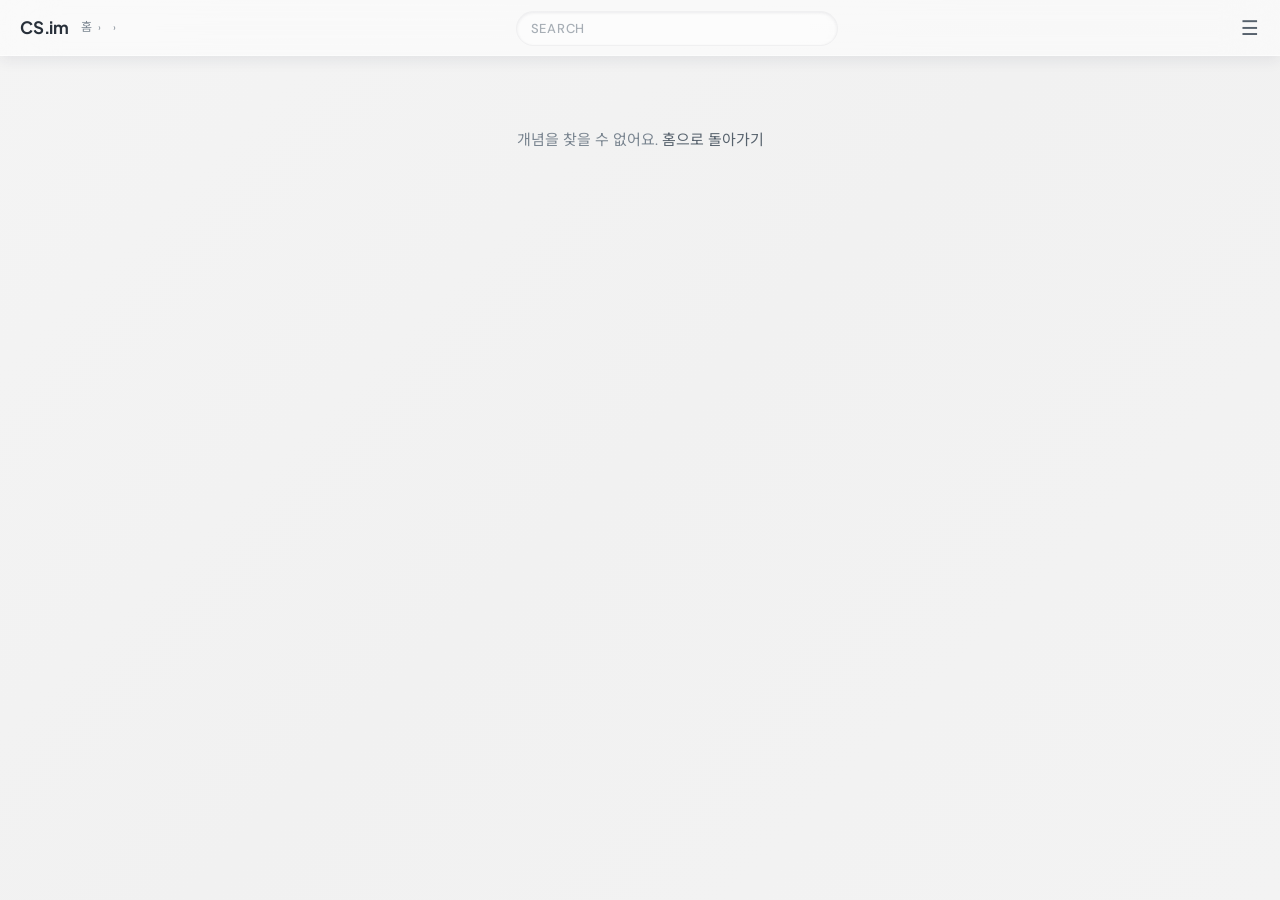
==== commit cf63d3e8: "Concept/Note 토글 탑바 고정 + 검색창 SEARCH 단순화 + 사이드바 글래스모피즘 단일화 - Concept/Note 모드 토글: .main > * 전역 규칙에 걸려 9" ====
--- a/concept.html
+++ b/concept.html
@@ -14,15 +14,14 @@
     <div class="topbar-logo" onclick="location.href='index.html'" style="cursor:pointer;">CS.im</div>
     <div class="topbar-breadcrumb" id="breadcrumb"></div>
     <div class="topbar-search">
-      <span class="search-icon">🔍</span>
-      <input type="text" id="conceptSearch" placeholder="개념 검색...">
+      <input type="text" id="conceptSearch" placeholder="SEARCH">
     </div>
     <button class="topbar-menu-btn" onclick="toggleSidebar()" aria-label="메뉴">☰</button>
   </header>
 
   <div class="body-row">
     <div class="sidebar-overlay" id="sidebarOverlay" onclick="closeSidebar()"></div>
-    <nav class="sidebar" id="sidebar"></nav>
+    <nav class="sidebar" id="sidebar" onclick="if(event.target===this) closeSidebar();"></nav>
     <main class="main" id="main"></main>
   </div>
 
--- a/css/variables.css
+++ b/css/variables.css
@@ -27,19 +27,30 @@
      고정 배경 그라디언트 — body 전용, background-attachment:fixed로
      스크롤해도 유리 패널이 항상 같은 배경을 블러링하게 한다.
      사진·오브 배경은 쓰지 않는다(차분한 그라디언트만).
+
+     liquid-glass 레퍼런스의 .liquid-glass 자체는 무채색
+     (rgba(255,255,255,0.1))이다 — 데모의 파란/보라 배경은 그 데모
+     페이지만의 배경 선택일 뿐, 유리 "재질"에 색이 들어있는 게 아니다.
+     여기서도 마찬가지로 배경은 완전한 무채색(R=G=B)으로 두고, 색은
+     --subject-accent 등 의도된 지점에서만 나타나야 한다. 예전에
+     "유리처럼 안 보인다"는 피드백을 고치면서 그라디언트에 살짝 색을
+     주고 backdrop saturate를 과하게 올렸더니, 블러+채도 증폭이
+     맞물려 사이트 전체에 옅은 파란빛이 번져버렸다(회귀). 아래 값은
+     그 회귀를 되돌린 것 — 세 스톱 모두 R=G=B로 완전히 무채색이라
+     saturate()가 아무리 세도 증폭할 색 자체가 없다.
      ══════════════════════════════════════════════ */
-  --bg-gradient: linear-gradient(135deg, #EAF0FB 0%, #ECE9F7 45%, #EAF5F0 100%);
+  --bg-gradient: linear-gradient(135deg, #F4F4F4 0%, #F1F1F1 50%, #F3F3F3 100%);
 
   /* ══════════════════════════════════════════════
      반투명 유리 표면 3단계 — 불투명도 자체가 위계를 표현한다.
      bg-page(가장 투명, 크롬) < bg-surface(웰/음각) < bg-white(카드).
      항상 --glass-blur와 함께 사용한다(둘 중 하나만 쓰지 않는다).
      ══════════════════════════════════════════════ */
-  --glass-blur: blur(20px) saturate(160%);
+  --glass-blur: blur(26px) saturate(130%);
 
-  --bg-page:    rgba(255,255,255,0.42);  /* 크롬 — 탑바·사이드바·스티키 바 */
-  --bg-white:   rgba(255,255,255,0.60);  /* 카드 — 가장 또렷한 "떠 있는" 유리 */
-  --bg-surface: rgba(255,255,255,0.34);  /* 웰/음각 — 더 비치는 "눌려 들어간" 유리 */
+  --bg-page:    rgba(255,255,255,0.38);  /* 크롬 — 탑바·사이드바·스티키 바 */
+  --bg-white:   rgba(255,255,255,0.52);  /* 카드 — 가장 또렷한 "떠 있는" 유리 */
+  --bg-surface: rgba(255,255,255,0.30);  /* 웰/음각 — 더 비치는 "눌려 들어간" 유리 */
   /* 오버레이 — 검색 드롭다운 등 임의 콘텐츠 위에 뜨는 팝오버 전용.
      아래에 무엇이 있든 목록 텍스트 가독성을 보장해야 하므로 카드보다
      훨씬 더 불투명하게 잡는다(그래도 완전 불투명은 아님 — 여전히 유리). */
@@ -82,42 +93,37 @@
 
   /* ══════════════════════════════════════════════
      유리 그림자 — The Physics
-     바깥 드롭섀도(깊이) + 안쪽 상단 하이라이트(rim light) + 안쪽 하단
-     베벨(유리 두께) + "0 0 0 1px" 크리스프 링(테두리 없는 유리 가장자리
-     — 실제 border 속성은 쓰지 않고 box-shadow의 0-blur 스프레드로만
-     "유리 pane 가장자리"를 표현한다). 음각(inset) 계열은 바깥 드롭섀도가
-     없다 — 눌려 들어간 표면은 빛을 바깥으로 드리우지 않는다.
+     실제 유리(Apple 스타일 liquid glass)는 그림자보다 투명도·블러·얇은
+     림 라이트로 깊이를 낸다 — 그림자를 진하게 쌓을수록 오히려 "살짝
+     떠 있는 플라스틱 버튼"처럼 보인다(이전 라운드의 실수). 그래서 바깥
+     드롭섀도는 아주 옅게만 쓰고, 안쪽 하단 베벨(어두운 두께감)은
+     제거했다 — 유리 가장자리는 오직 안쪽 상단 하이라이트(sheen) +
+     "0 0 0 1px" 크리스프 림(실제 border 속성은 쓰지 않고 box-shadow의
+     0-blur 스프레드로 표현)만으로 정의한다. 음각(inset) 계열은 바깥
+     드롭섀도가 없다 — 눌려 들어간 표면은 빛을 바깥으로 드리우지 않는다.
      ══════════════════════════════════════════════ */
   --shadow-extruded-sm:
-    0 4px 18px rgba(35,42,64,0.12),
+    0 3px 12px rgba(35,42,64,0.07),
+    inset 0 1px 0 rgba(255,255,255,0.5),
+    0 0 0 1px rgba(255,255,255,0.4);
+  --shadow-extruded:
+    0 6px 22px rgba(35,42,64,0.10),
     inset 0 1px 0 rgba(255,255,255,0.55),
-    inset 0 -1px 0 rgba(35,42,64,0.05),
     0 0 0 1px rgba(255,255,255,0.45);
-  --shadow-extruded:
-    0 10px 34px rgba(35,42,64,0.16),
-    inset 0 2px 3px rgba(35,42,64,0.05),
-    inset 0 1.5px 0 rgba(255,255,255,0.65),
-    inset 0 -1px 0 rgba(35,42,64,0.07),
-    0 0 0 1px rgba(255,255,255,0.5);
   --shadow-extruded-hover:
-    0 16px 46px rgba(35,42,64,0.2),
-    inset 0 2px 3px rgba(35,42,64,0.05),
-    inset 0 1.5px 0 rgba(255,255,255,0.8),
-    inset 0 -1px 0 rgba(35,42,64,0.08),
-    0 0 0 1px rgba(255,255,255,0.65);
+    0 12px 32px rgba(35,42,64,0.14),
+    inset 0 1px 0 rgba(255,255,255,0.7),
+    0 0 0 1px rgba(255,255,255,0.55);
 
   --shadow-inset-sm:
-    inset 0 1px 4px rgba(35,42,64,0.11),
-    inset 0 -1px 0 rgba(255,255,255,0.4),
+    inset 0 1px 3px rgba(35,42,64,0.08),
+    0 0 0 1px rgba(35,42,64,0.04);
+  --shadow-inset:
+    inset 0 2px 6px rgba(35,42,64,0.10),
     0 0 0 1px rgba(35,42,64,0.05);
-  --shadow-inset:
-    inset 0 3px 8px rgba(35,42,64,0.14),
-    inset 0 -1px 0 rgba(255,255,255,0.4),
+  --shadow-inset-deep:
+    inset 0 3px 9px rgba(35,42,64,0.13),
     0 0 0 1px rgba(35,42,64,0.06);
-  --shadow-inset-deep:
-    inset 0 5px 14px rgba(35,42,64,0.18),
-    inset 0 -1px 0 rgba(255,255,255,0.35),
-    0 0 0 1px rgba(35,42,64,0.07);
 
   /* 기존 --shadow-sm/md/lg 참조 지점(컴포넌트 CSS 전역)이 자동으로
      유리 그림자를 쓰도록 별칭 매핑 — 컴포넌트 파일을 건드리지 않아도
--- a/css/components.css
+++ b/css/components.css
@@ -58,7 +58,7 @@
   background: var(--bg-white);
   backdrop-filter: var(--glass-blur);
   -webkit-backdrop-filter: var(--glass-blur);
-  box-shadow: 0 6px 18px rgba(35,42,64,0.14);
+  box-shadow: 0 4px 14px rgba(35,42,64,0.08), inset 0 -1px 0 rgba(255,255,255,0.5);
 }
 
 /* 탑바 아래 콘텐츠 행 — 사이드바는 더 이상 레이아웃을 나눠 갖지 않고
@@ -81,34 +81,47 @@
   box-sizing: border-box;
 }
 
-/* 사이드바 — 오른쪽에서 슬라이드되는 오버레이 드로어 (모든 화면 크기 공통) */
+/* 사이드바 — 전체 화면을 덮는 유리 한 장 (모든 화면 크기 공통)
+   이전에는 어두운 딤 오버레이 위에 또 한 번 블러된 사이드바 패널을
+   오른쪽 좁은 폭으로 얹는 구조라, 블러가 두 겹으로 겹쳐 화면이
+   실제보다 두 배로 어두워 보였다. 이제 블러는 이 레이어 한 곳에서만
+   일어나고(.sidebar-overlay는 클릭 캐치용으로만 남고 시각적으로는
+   비워둠), 사이드바 자체가 전체 화면을 덮으며 내용은 가운데 정렬한다. */
 .sidebar {
   position: fixed;
   top: var(--topbar-height);
+  left: 0;
   right: 0;
   height: calc(100vh - var(--topbar-height));
-  width: var(--sidebar-width);
+  width: 100%;
   z-index: 300;
-  background: var(--bg-white);
-  backdrop-filter: var(--glass-blur);
-  -webkit-backdrop-filter: var(--glass-blur);
-  box-shadow: -10px 0 30px rgba(35,42,64,0.14);
+  background: var(--bg-page);
+  backdrop-filter: var(--glass-blur);
+  -webkit-backdrop-filter: var(--glass-blur);
   overflow-y: auto;
   overflow-x: hidden;
-  padding: 14px 0 40px;
-  transform: translateX(100%);
-  transition: transform .24s cubic-bezier(.4,0,.2,1);
+  padding: 32px 20px 60px;
+  display: flex;
+  flex-direction: column;
+  align-items: center;
+  gap: 14px;
+  opacity: 0;
+  transform: translateY(-8px);
+  pointer-events: none;
+  transition: opacity .22s ease-out, transform .22s cubic-bezier(.4,0,.2,1);
 }
 .sidebar.open {
-  transform: translateX(0);
-}
-
-/* 오버레이 딤 */
+  opacity: 1;
+  transform: translateY(0);
+  pointer-events: auto;
+}
+
+/* 딤/블러 없는 순수 클릭 캐처 — 사이드바가 이미 전체 화면을 덮으므로
+   시각적 역할은 없다(중복 블러 방지). */
 .sidebar-overlay {
   display: none;
   position: fixed; inset: 0;
   top: var(--topbar-height);
-  background: rgba(45,52,61,0.35);
   z-index: 299;
 }
 .sidebar-overlay.visible { display: block; }
@@ -127,7 +140,6 @@
   .sidebar {
     top: 0;
     height: 100vh;
-    width: min(84vw, 320px);
     padding-top: calc(var(--topbar-height) + 8px);
   }
 
@@ -168,7 +180,7 @@
 }
 .topbar-search input {
   width: 100%;
-  padding: 8px 14px 8px 36px;
+  padding: 8px 14px;
   border: none;
   border-radius: 20px;
   background: var(--bg-surface);
@@ -189,30 +201,13 @@
   outline: 2px solid var(--primary);
   outline-offset: 2px;
 }
-.topbar-search .search-icon {
-  position: absolute;
-  left: 12px;
-  top: 50%;
-  width: 14px;
-  height: 14px;
-  margin-top: -7px;
-  pointer-events: none;
-}
-/* 검색 아이콘 모핑: 입력이 생기면 🔍 → ➤ 로 크로스페이드 */
-.search-icon-glyph {
-  position: absolute;
-  left: 0;
-  top: 0;
-  font-size: 13px;
-  line-height: 1;
-  color: var(--text-tertiary);
-  opacity: 1;
-  transform: translateY(0);
-  transition: opacity .2s ease-out, transform .2s ease-out;
-}
-.search-icon-typing { opacity: 0; transform: translateY(45%); }
-#searchWrap.is-typing .search-icon-default { opacity: 0; transform: translateY(-45%); }
-#searchWrap.is-typing .search-icon-typing  { opacity: 1; transform: translateY(0); }
+/* 플레이스홀더 "SEARCH" — 아이콘 없이 옅은 톤 + 자간으로만 표시 */
+.topbar-search input::placeholder {
+  color: var(--text-tertiary);
+  opacity: .65;
+  letter-spacing: .06em;
+  font-weight: 500;
+}
 
 /* ── 검색 드롭다운 — 포커스 시 펼쳐지는 액션 목록 ──
    글래스모피즘 규칙 준수: bg-white(반투명) + backdrop-filter 블러 +
@@ -382,8 +377,17 @@
    교육학/교과교육학/컴퓨터공학 사이의 위계는 없으므로, 세로로 길게 나열하는
    대신 영역 헤더를 눌러 펼치는 드롭다운 + 2열 그리드로 배치해
    한 화면 안에서 훑어볼 수 있게 한다. */
+/* 영역별 아코디언 하나하나를 독립된 유리 카드로 감싸, 사이드바
+   배경(가장 옅은 --bg-page)과 구분되는 자체 글래스모피즘을 준다. */
 .sb-area {
-  border-bottom: 1px solid var(--border-light);
+  width: 100%;
+  max-width: 640px;
+  background: var(--bg-white);
+  backdrop-filter: var(--glass-blur);
+  -webkit-backdrop-filter: var(--glass-blur);
+  border-radius: var(--radius-lg);
+  box-shadow: var(--shadow-extruded-sm);
+  overflow: hidden;
 }
 .sb-area-head {
   width: 100%;
@@ -572,15 +576,68 @@
   padding: 14px 16px;
   cursor: pointer;
   box-shadow: var(--shadow-extruded-sm);
-  transition: box-shadow .25s ease-out, transform .25s ease-out, background .25s ease-out;
+  transition: box-shadow .25s ease-out, transform .12s ease-out, background .25s ease-out, opacity .2s ease-out;
   display: flex;
   flex-direction: column;
   gap: 6px;
+  position: relative;
+  overflow: hidden;
+  /* --tilt-x/--tilt-y/--mx/--my는 js/ui.js의 마우스 위임 리스너가 실시간으로
+     갱신한다(카드가 다시 렌더링돼도 다시 초기화할 필요 없음). --card-scale은
+     이 카드가 속한 .card-grid의 다른 카드가 호버 중일 때만 축소된다. */
+  transform:
+    perspective(900px)
+    rotateX(var(--tilt-x, 0deg))
+    rotateY(var(--tilt-y, 0deg))
+    scale(var(--card-scale, 1))
+    translateY(var(--card-lift, 0px));
 }
 .concept-card:hover {
   background: color-mix(in srgb, var(--subject-mid, var(--primary)) 13%, var(--bg-white));
   box-shadow: var(--shadow-extruded-hover);
-  transform: translateY(-2px);
+  --card-lift: -2px;
+}
+/* 형제 카드 흐려짐 — 같은 그리드의 다른 카드를 호버하면 이 카드는 옅어지고
+   살짝 줄어든다. 호버 중인 카드 자신은 제외된다. */
+.card-grid.has-hover .concept-card:not(.is-hovered) {
+  opacity: .55;
+  --card-scale: .98;
+}
+/* 컬러 스포트라이트 — 커서 위치를 따라가는 과목색 라디얼 글로우 */
+.concept-card::before {
+  content: '';
+  position: absolute;
+  inset: 0;
+  border-radius: inherit;
+  opacity: 0;
+  pointer-events: none;
+  transition: opacity .25s ease-out;
+  background: radial-gradient(circle at var(--mx, 50%) var(--my, 50%),
+    color-mix(in srgb, var(--subject-accent, var(--primary)) 25%, transparent), transparent 65%);
+}
+.concept-card.is-hovered::before { opacity: 1; }
+/* 시머 스윕 — 호버 시 빛이 대각선으로 한 번 스치고 지나감 */
+.concept-card::after {
+  content: '';
+  position: absolute;
+  inset: 0 auto 0 0;
+  width: 55%;
+  pointer-events: none;
+  transform: translateX(-160%) skewX(-12deg);
+  transition: transform .7s ease-out;
+  background: linear-gradient(to right, transparent, rgba(255,255,255,.45), transparent);
+}
+.concept-card.is-hovered::after { transform: translateX(280%) skewX(-12deg); }
+/* 글로우/시머는 z-index:0으로 뒤에 깔고, 텍스트 콘텐츠는 z-index:1로
+   그 위에서 항상 또렷하게 읽히도록 명시적으로 쌓는다. */
+.concept-card::before, .concept-card::after { z-index: 0; }
+.concept-card-name, .concept-card-keywords, .concept-card-footer {
+  position: relative;
+  z-index: 1;
+}
+@media (prefers-reduced-motion: reduce) {
+  .concept-card { transition: box-shadow .25s ease-out, background .25s ease-out; }
+  .concept-card::after { transition: none; }
 }
 .concept-card-name {
   font-family: var(--font-heading, var(--font-main));
@@ -1550,16 +1607,166 @@
 }
 
 /* ════════════════════════════════════════════════
+   시각화(visualizations/*.js) 공용 유리 컴포넌트
+   ────────────────────────────────────────────────
+   각 인터랙티브 시각화 스크립트(boole/bronfenbrenner/context-switch/
+   gagne/marcia/piaget 등)는 예전에 각자 #xx-wrap 안에 자기만의
+   탭·카드·뱃지 CSS를 통째로 새로 정의했다 — 거의 동일한 모양을
+   6번 복붙하면서 매번 실제 border를 쓰고 배경도 flat했다(글래스
+   아님). 이제 그 "크롬"(탭/카드/웰/뱃지/네비게이션)은 여기 한 곳에서만
+   정의하고, 각 스크립트는 클래스만 갖다 쓴다. 시각화 고유의 레이아웃
+   (동심원 SVG, 카르노맵 그리드, 3×3 매트릭스, 타임라인 스트립 등)만
+   각 파일 자체 <style> 블록에 남긴다.
+
+   색상은 하드코딩하지 않고 --viz-accent/--viz-bg/--viz-mid/--viz-text
+   4개 변수만 읽는다. 이 변수를 스크립트가 직접 설정하지 않으면 그
+   개념 페이지에 이미 설정돼 있는 --subject-accent 등으로 자동
+   폴백된다(concept.html이 #main에 매 개념마다 --subject-*를 심어준다).
+   반면 피아제의 발달단계·브론펜브레너의 생태체계처럼 "항목별로
+   다른 색"이 필요한 시각화는, 그 항목 wrapper에 인라인으로
+   --viz-accent 등을 다시 설정해 덮어쓰면 된다(피아제가 이미 이
+   패턴을 쓰고 있었다 — 그 관례를 전역 이름으로 통일한 것뿐).
+════════════════════════════════════════════════ */
+
+.viz-tabs { display: flex; gap: 6px; flex-wrap: wrap; margin-bottom: 20px; }
+.viz-tab {
+  padding: 6px 16px;
+  border-radius: 20px;
+  font-size: 12px;
+  font-weight: 600;
+  cursor: pointer;
+  border: none;
+  color: var(--text-secondary);
+  background: var(--bg-white);
+  backdrop-filter: var(--glass-blur);
+  -webkit-backdrop-filter: var(--glass-blur);
+  box-shadow: var(--shadow-extruded-sm);
+  transition: box-shadow .2s ease-out, color .12s, transform .2s ease-out;
+  font-family: var(--font-body, var(--font-main));
+}
+.viz-tab:hover { box-shadow: var(--shadow-extruded-hover); color: var(--text-primary); transform: translateY(-1px); }
+.viz-tab.on {
+  background: var(--viz-accent, var(--subject-accent, var(--primary)));
+  color: #fff;
+  box-shadow: var(--shadow-inset-sm);
+  transform: none;
+}
+
+/* 카드 — 정적 콘텐츠 박스(.viz-card)와, 눌러서 펼치는 아코디언
+   (.viz-card.clickable, 펼친 상태는 .on)을 겸한다 */
+.viz-card {
+  background: var(--bg-white);
+  backdrop-filter: var(--glass-blur);
+  -webkit-backdrop-filter: var(--glass-blur);
+  border-radius: var(--radius-md);
+  box-shadow: var(--shadow-extruded-sm);
+  padding: 16px 18px;
+  transition: box-shadow .2s ease-out, background .2s ease-out, transform .2s ease-out;
+}
+.viz-card + .viz-card { margin-top: 8px; }
+.viz-card.clickable { cursor: pointer; }
+.viz-card.clickable:hover { box-shadow: var(--shadow-extruded-hover); transform: translateY(-1px); }
+.viz-card.on {
+  background: color-mix(in srgb, var(--viz-accent, var(--subject-accent, var(--primary))) 10%, var(--bg-white));
+  box-shadow: var(--shadow-extruded-hover);
+}
+/* 항목마다 늘 자기 색이 보여야 하는 매트릭스/그리드 카드용 —
+   선택 여부와 무관하게 상시 옅은 색을 띠고, .on이 겹치면 더 진해지며
+   accent 색 링(테두리 대용 box-shadow)으로 선택 상태를 표시한다 */
+.viz-card.tinted {
+  background: color-mix(in srgb, var(--viz-accent, var(--subject-accent, var(--primary))) 14%, var(--bg-white));
+}
+.viz-card.tinted.clickable:hover { transform: translateY(-2px); }
+.viz-card.tinted.on {
+  background: color-mix(in srgb, var(--viz-accent, var(--subject-accent, var(--primary))) 24%, var(--bg-white));
+  box-shadow: var(--shadow-extruded-hover), 0 0 0 2px var(--viz-accent, var(--subject-accent, var(--primary)));
+  transform: translateY(-2px);
+}
+
+/* 웰 — 카드 안쪽에 들어가는 "눌려 들어간" 상세/설명 박스 */
+.viz-well {
+  background: var(--bg-surface);
+  backdrop-filter: var(--glass-blur);
+  -webkit-backdrop-filter: var(--glass-blur);
+  box-shadow: var(--shadow-inset-sm);
+  border-radius: var(--radius-sm);
+  padding: 12px 14px;
+}
+.viz-well.accent {
+  background: color-mix(in srgb, var(--viz-accent, var(--subject-accent, var(--primary))) 12%, var(--bg-surface));
+}
+
+.viz-badge {
+  display: inline-block;
+  font-size: 10px;
+  font-weight: 700;
+  padding: 2px 8px;
+  border-radius: 10px;
+  background: color-mix(in srgb, var(--viz-accent, var(--subject-accent, var(--primary))) 16%, var(--bg-surface));
+  color: var(--viz-accent, var(--subject-accent, var(--primary)));
+}
+
+.viz-num {
+  width: 28px;
+  height: 28px;
+  border-radius: 50%;
+  flex-shrink: 0;
+  display: flex;
+  align-items: center;
+  justify-content: center;
+  font-size: 12px;
+  font-weight: 800;
+  background: color-mix(in srgb, var(--viz-accent, var(--subject-accent, var(--primary))) 16%, var(--bg-surface));
+  color: var(--viz-accent, var(--subject-accent, var(--primary)));
+}
+.viz-num.on { background: var(--viz-accent, var(--subject-accent, var(--primary))); color: #fff; }
+
+.viz-nav-btn {
+  padding: 8px 20px;
+  border-radius: 20px;
+  border: none;
+  background: var(--bg-white);
+  backdrop-filter: var(--glass-blur);
+  -webkit-backdrop-filter: var(--glass-blur);
+  box-shadow: var(--shadow-extruded-sm);
+  font-size: 13px;
+  cursor: pointer;
+  color: var(--text-secondary);
+  font-family: inherit;
+  transition: box-shadow .2s ease-out, color .12s;
+}
+.viz-nav-btn:hover { box-shadow: var(--shadow-extruded-hover); color: var(--text-primary); }
+.viz-nav-btn:disabled { opacity: .35; cursor: default; box-shadow: var(--shadow-extruded-sm); }
+.viz-nav-btn.prim {
+  background: var(--viz-accent, var(--subject-accent, var(--primary)));
+  color: #fff;
+  box-shadow: var(--shadow-inset-sm);
+}
+
+.viz-dot { width: 8px; height: 8px; border-radius: 50%; background: var(--border-mid); transition: background .15s; }
+.viz-dot.on { background: var(--viz-accent, var(--subject-accent, var(--primary))); }
+
+/* ════════════════════════════════════════════════
    Editorial Design System
    --subject-* CSS 변수 활용 (test-design.html 포팅)
 ════════════════════════════════════════════════ */
 
-/* ── Sticky Header Group ── */
+/* ── Sticky Header Group ──
+   .main > * 전역 규칙(max-width:960px;margin:auto)이 #main의 모든 직계
+   자식에 걸리는데, 이 그룹도 그 자식이라 폭이 960px로 좁혀지고 좌우에
+   배경이 비치는 틈이 생겨 탑바와 이어진 하나의 헤더가 아니라 붕 뜬
+   카드처럼 보였다 — 여기서 폭을 명시적으로 되돌리고, 탑바와 같은
+   유리 톤(--bg-white)을 써서 이음매 없이 이어지게 한다. */
 .sticky-header-group {
   position: sticky;
   top: var(--topbar-height, 56px);
+  left: 0;
+  right: 0;
+  width: 100%;
+  max-width: none;
+  margin: 0;
   z-index: 50;
-  background: var(--bg-page);
+  background: var(--bg-white);
   backdrop-filter: var(--glass-blur);
   -webkit-backdrop-filter: var(--glass-blur);
 }
@@ -1581,9 +1788,6 @@
 
 /* ── Mode Toggle ── */
 .mode-toggle-sticky {
-  background: var(--bg-page);
-  backdrop-filter: var(--glass-blur);
-  -webkit-backdrop-filter: var(--glass-blur);
   padding: 10px 0;
   display: flex;
   justify-content: center;
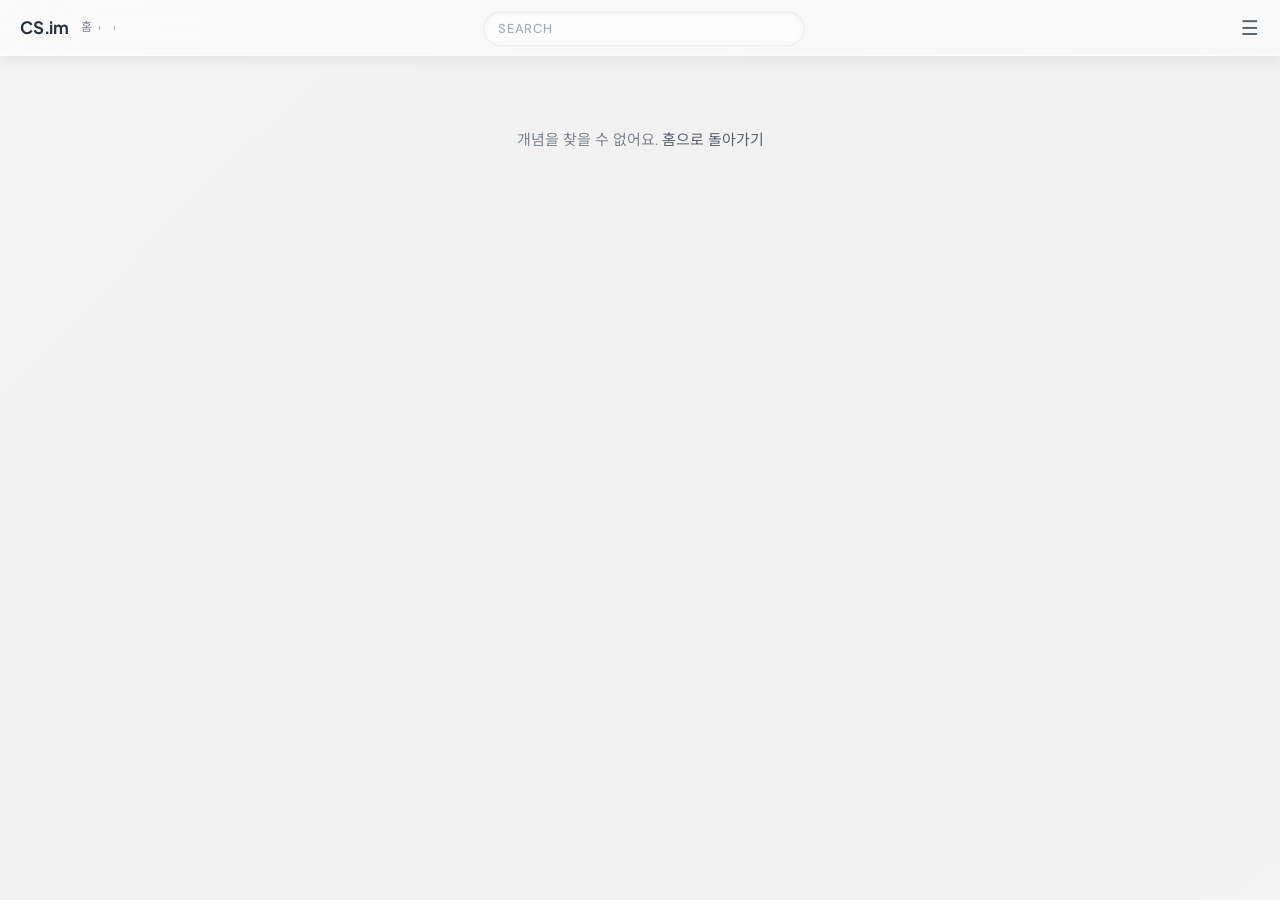
==== commit 37ccb3e2: "Concept/Note 탭 가장자리까지 확장 + 검색창 탑바 정중앙 고정 - Concept/Note 토글: 가운데 떠 있는 캡슐 대신 2등분 탭 바로 바꿔   화면 폭을 그대로 채" ====
--- a/concept.html
+++ b/concept.html
@@ -11,8 +11,10 @@
 <div class="layout">
 
   <header class="topbar">
-    <div class="topbar-logo" onclick="location.href='index.html'" style="cursor:pointer;">CS.im</div>
-    <div class="topbar-breadcrumb" id="breadcrumb"></div>
+    <div class="topbar-left">
+      <div class="topbar-logo" onclick="location.href='index.html'" style="cursor:pointer;">CS.im</div>
+      <div class="topbar-breadcrumb" id="breadcrumb"></div>
+    </div>
     <div class="topbar-search">
       <input type="text" id="conceptSearch" placeholder="SEARCH">
     </div>
--- a/css/components.css
+++ b/css/components.css
@@ -45,21 +45,26 @@
   min-height: 100vh;
 }
 
-/* 탑바: 항상 최상단 고정 */
+/* 탑바: 항상 최상단 고정 — 좌/중앙/우 3열 그리드로 검색창을
+   로고·breadcrumb 폭과 무관하게 탑바 정중앙에 고정한다. */
 .topbar {
   position: fixed;
   top: 0; left: 0; right: 0;
   height: var(--topbar-height);
   z-index: 400;
-  display: flex;
+  display: grid;
+  grid-template-columns: 1fr minmax(120px,320px) 1fr;
   align-items: center;
-  gap: 12px;
+  column-gap: 12px;
   padding: 0 12px 0 20px;
   background: var(--bg-white);
   backdrop-filter: var(--glass-blur);
   -webkit-backdrop-filter: var(--glass-blur);
   box-shadow: 0 4px 14px rgba(35,42,64,0.08), inset 0 -1px 0 rgba(255,255,255,0.5);
 }
+.topbar-logo, .topbar-left { grid-column: 1; justify-self: start; }
+.topbar-search { grid-column: 2; justify-self: stretch; }
+.topbar-menu-btn { grid-column: 3; }
 
 /* 탑바 아래 콘텐츠 행 — 사이드바는 더 이상 레이아웃을 나눠 갖지 않고
    화면 크기와 무관하게 오른쪽에서 열리는 오버레이 드로어로 동작한다. */
@@ -171,11 +176,13 @@
   font-weight: 400;
   color: var(--text-tertiary);
 }
+/* concept.html 전용: 로고 + breadcrumb를 묶어 그리드 1열에 함께 배치 */
+.topbar-left {
+  display: flex;
+  align-items: center;
+  gap: 12px;
+}
 .topbar-search {
-  flex: 1;
-  min-width: 80px;
-  max-width: 320px;
-  margin-left: auto;
   position: relative;
 }
 .topbar-search input {
@@ -351,11 +358,11 @@
   .topbar-breadcrumb { display: none; }
 }
 
-/* ── 탑바 메뉴 버튼 (☰/✕) — flex 마지막 아이템 ── */
+/* ── 탑바 메뉴 버튼 (☰/✕) — 그리드 3열, 오른쪽 끝 정렬 ── */
 .topbar-menu-btn {
   width: 36px;
   height: 36px;
-  flex-shrink: 0;
+  justify-self: end;
   border-radius: var(--radius-sm);
   border: none;
   background: transparent;
@@ -369,7 +376,6 @@
   padding: 0;
   font-family: inherit;
   line-height: 1;
-  margin-left: auto; /* 검색창 이후 오른쪽 끝으로 */
 }
 .topbar-menu-btn:hover { box-shadow: var(--shadow-inset-sm); color: var(--text-primary); }
 
@@ -1786,40 +1792,37 @@
   border-radius: 0 2px 2px 0;
 }
 
-/* ── Mode Toggle ── */
+/* ── Mode Toggle — 가운데 떠 있는 캡슐 대신, 가장자리까지 반반
+   채우는 탭 바(GitHub PR 탭 계열의 보편적 패턴)로 바꿔서 진짜
+   "2단 상단바"처럼 화면 폭을 그대로 쓰게 한다. ── */
 .mode-toggle-sticky {
-  padding: 10px 0;
-  display: flex;
-  justify-content: center;
+  padding: 0;
+  display: flex;
 }
 .mode-toggle {
-  display: inline-flex;
-  gap: 4px;
-  background: var(--bg-white);
-  backdrop-filter: var(--glass-blur);
-  -webkit-backdrop-filter: var(--glass-blur);
-  border-radius: 20px;
-  padding: 4px;
-  border: none;
-  box-shadow: var(--shadow-extruded-sm);
+  display: flex;
+  width: 100%;
 }
 .mode-toggle-btn {
-  font-size: 13px;
-  font-weight: 700;
-  padding: 8px 22px;
-  border-radius: 16px;
+  flex: 1;
+  font-size: 13px;
+  font-weight: 700;
+  padding: 14px 0;
   cursor: pointer;
   border: none;
+  border-bottom: 2px solid transparent;
   background: none;
-  color: var(--text-secondary);
+  color: var(--text-tertiary);
   font-family: var(--font-body, var(--font-main));
-  transition: all .15s;
+  transition: color .15s ease-out, border-color .15s ease-out, background-color .15s ease-out;
   text-transform: uppercase;
-}
+  letter-spacing: .04em;
+}
+.mode-toggle-btn:first-child { border-right: 1px solid var(--border-light); }
+.mode-toggle-btn:hover { color: var(--text-secondary); background: var(--bg-surface); }
 .mode-toggle-btn.active {
-  background: var(--subject-accent, var(--text-secondary));
-  box-shadow: var(--shadow-inset-sm);
-  color: #fff;
+  color: var(--subject-accent, var(--text-primary));
+  border-bottom-color: var(--subject-accent, var(--text-primary));
 }
 .mode-panel { display: none; }
 .mode-panel.active { display: block; }
